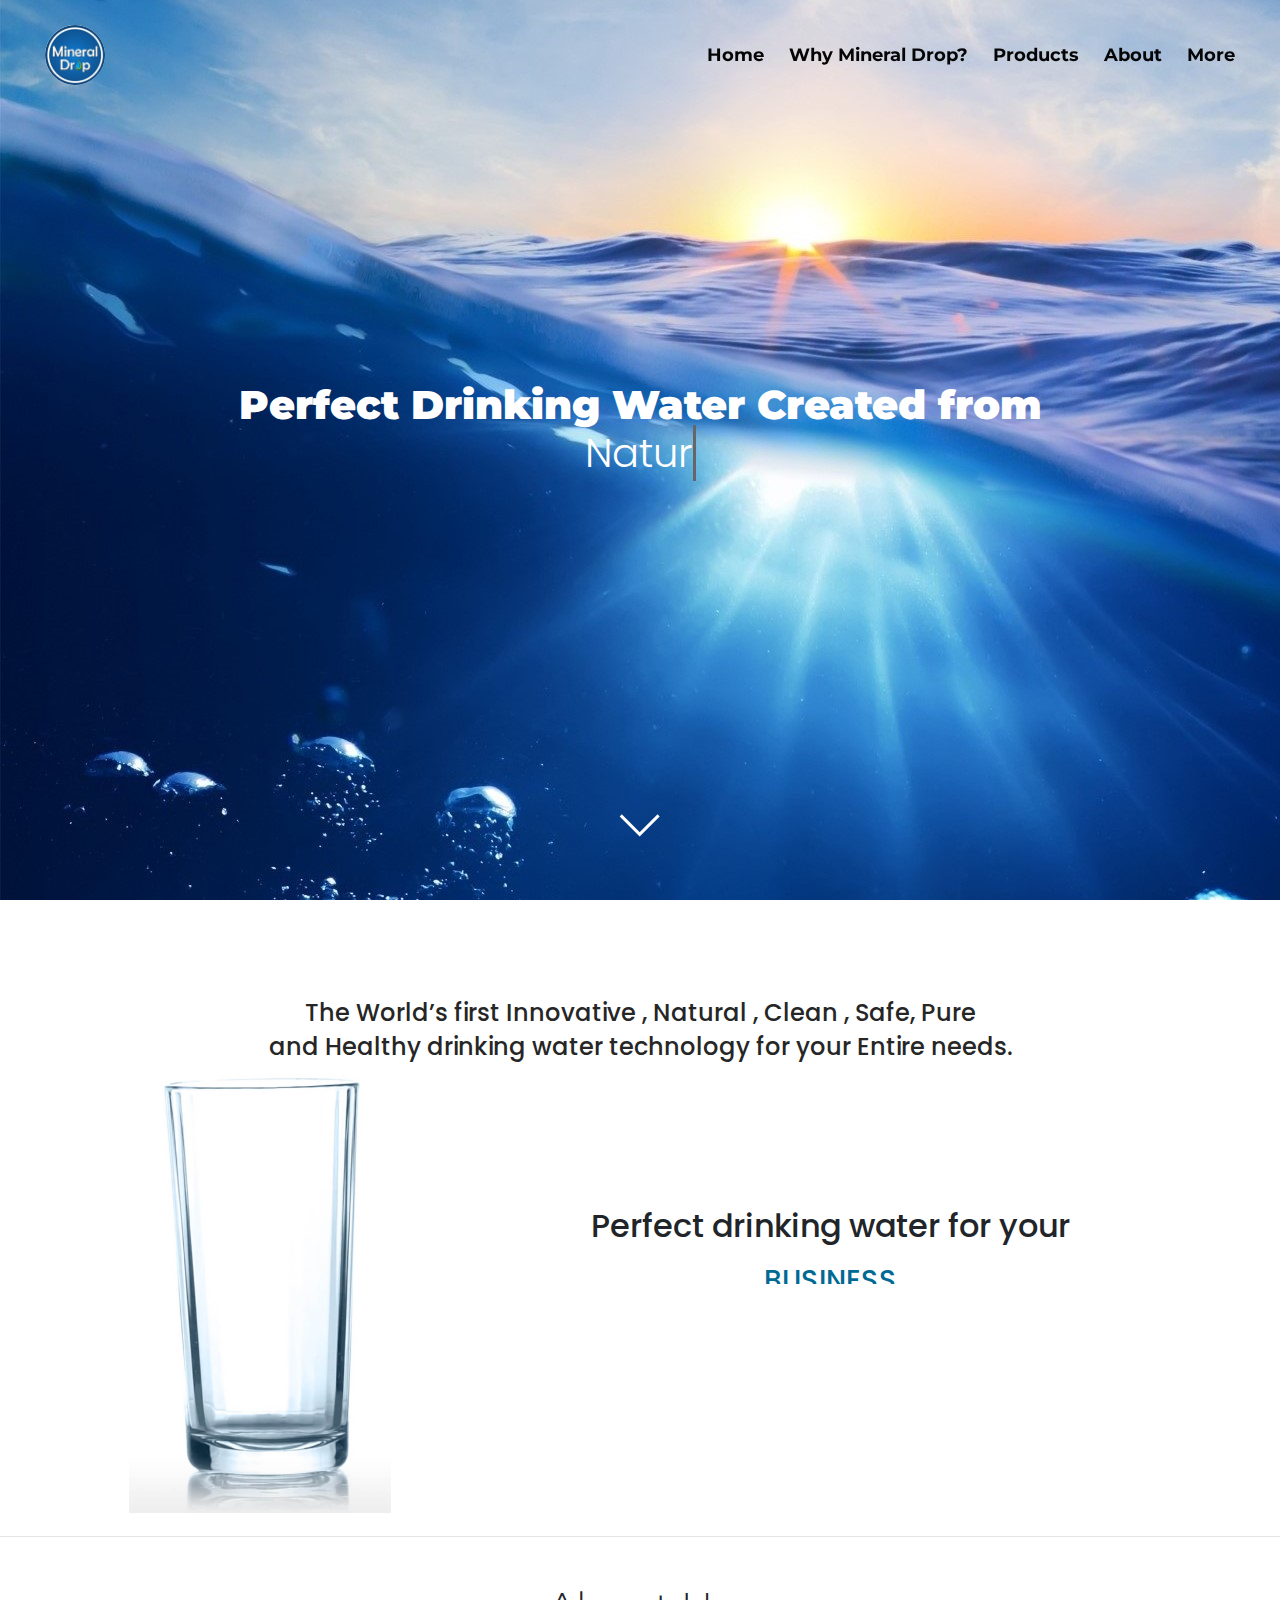
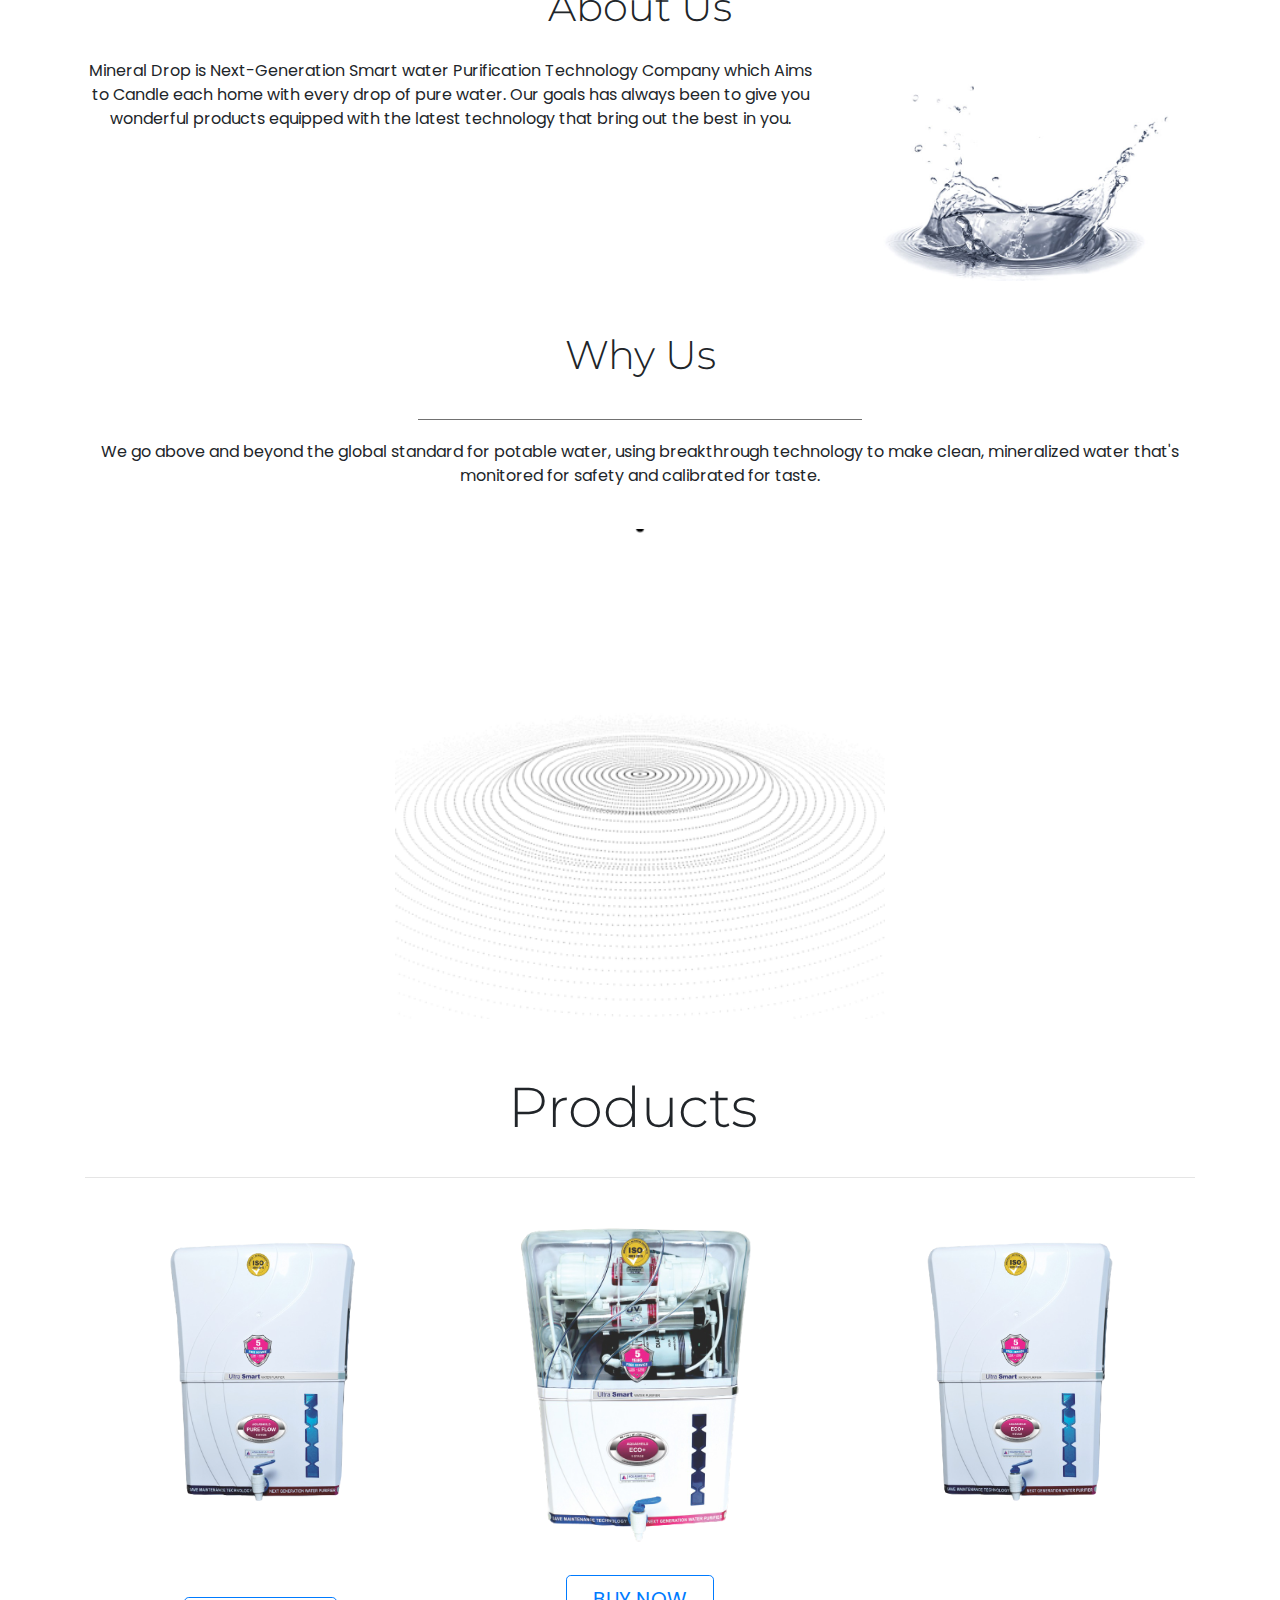
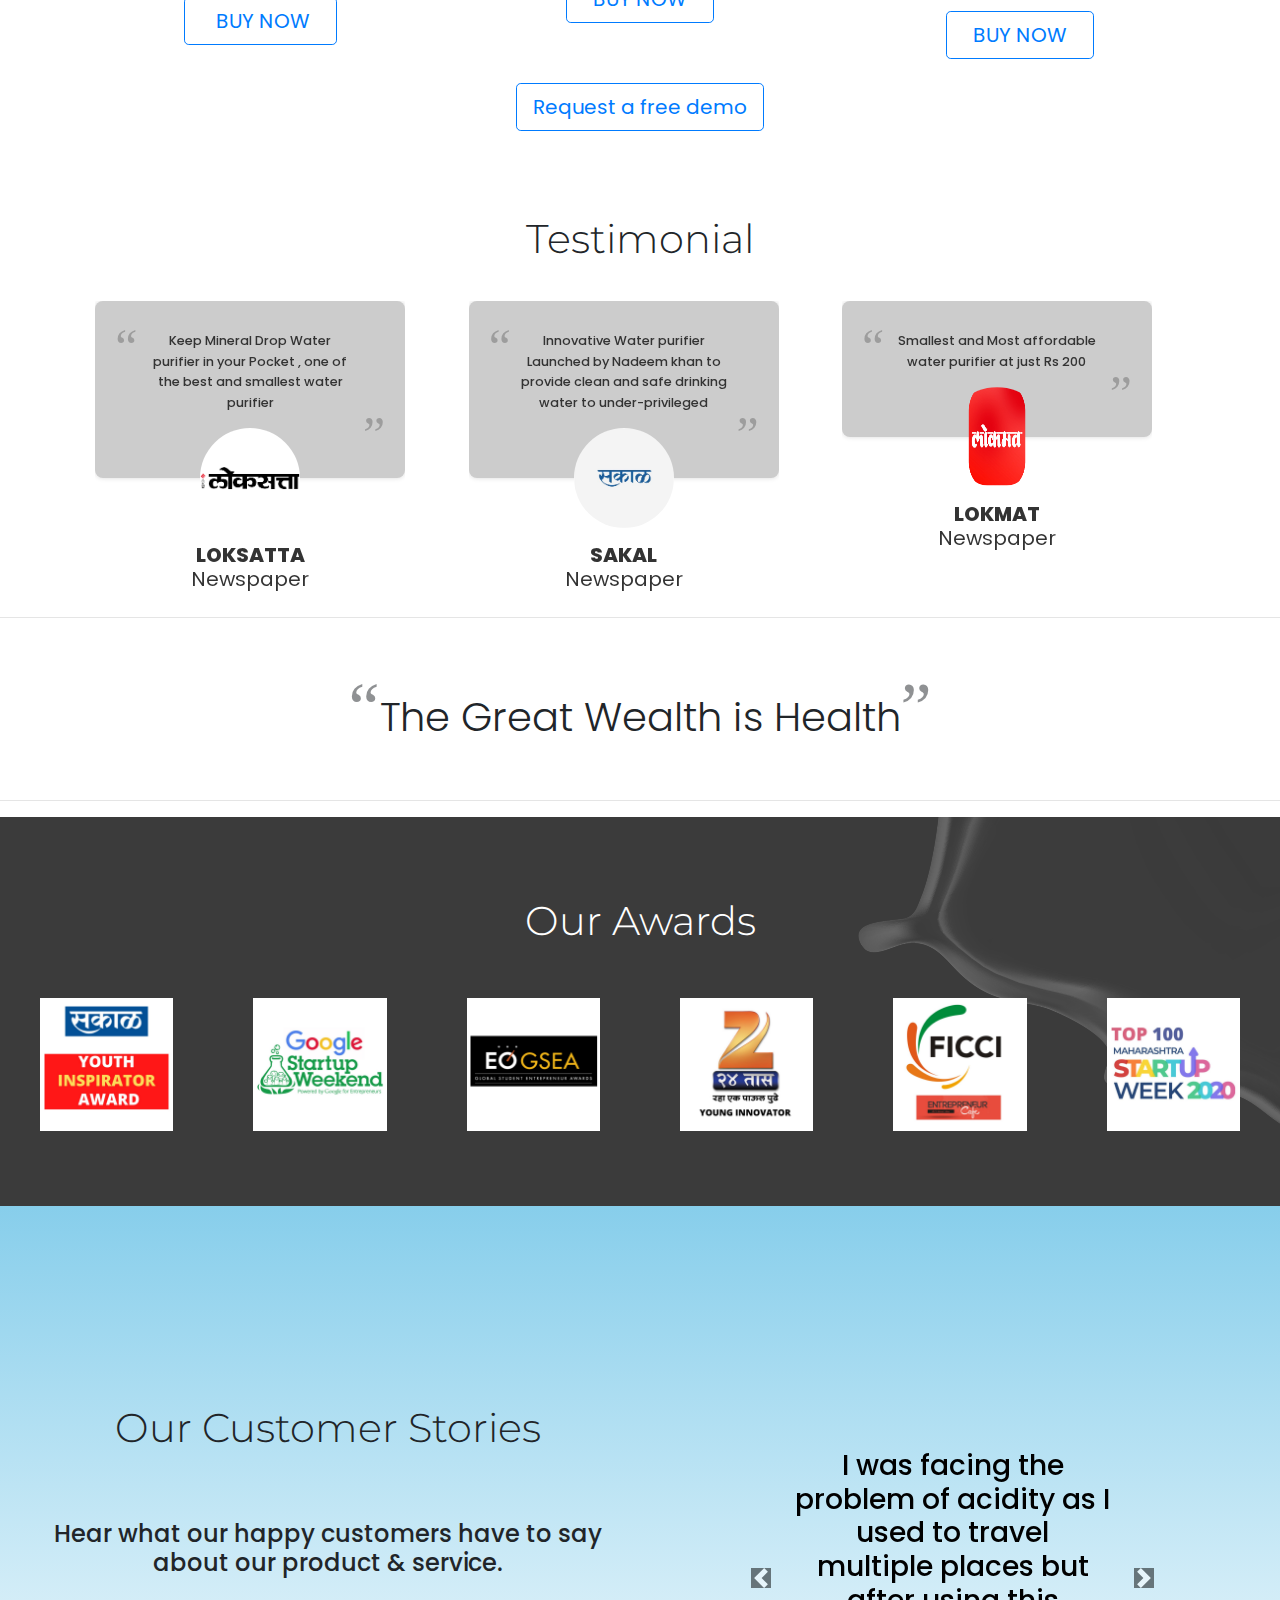
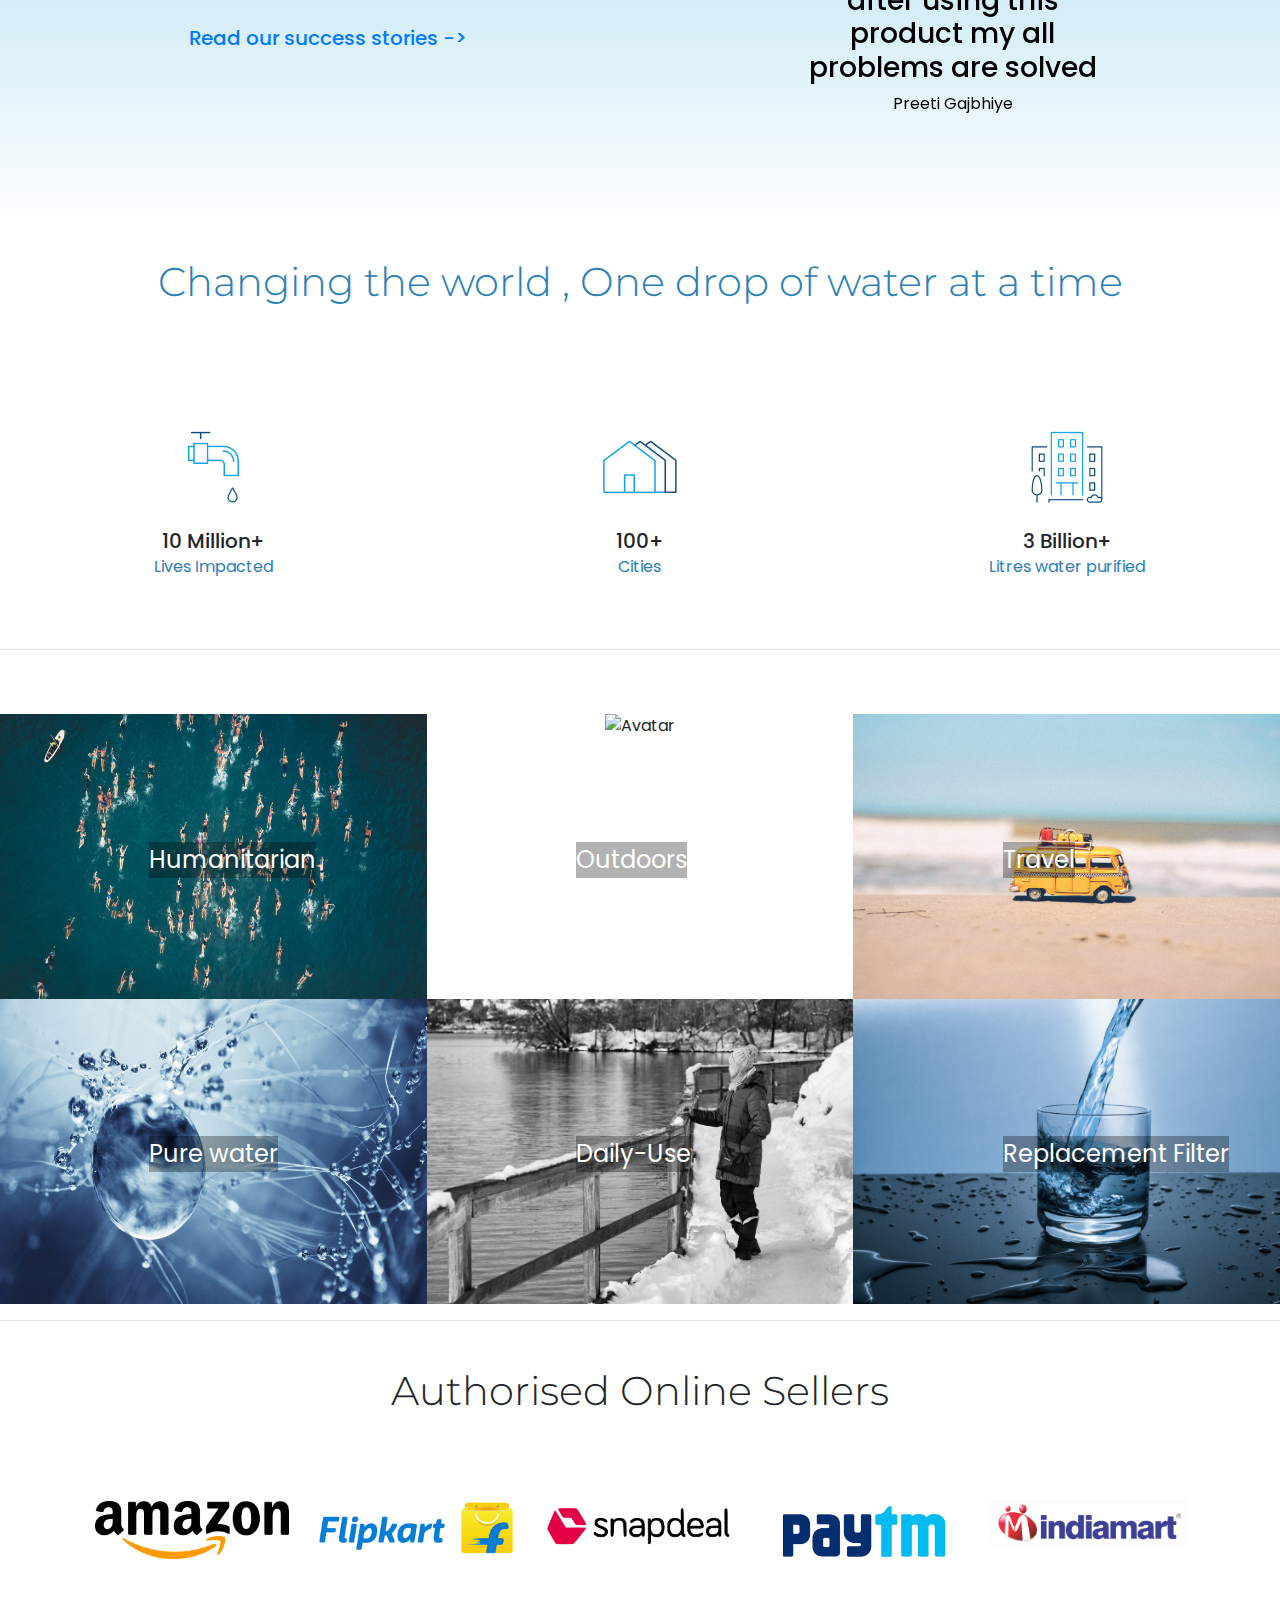
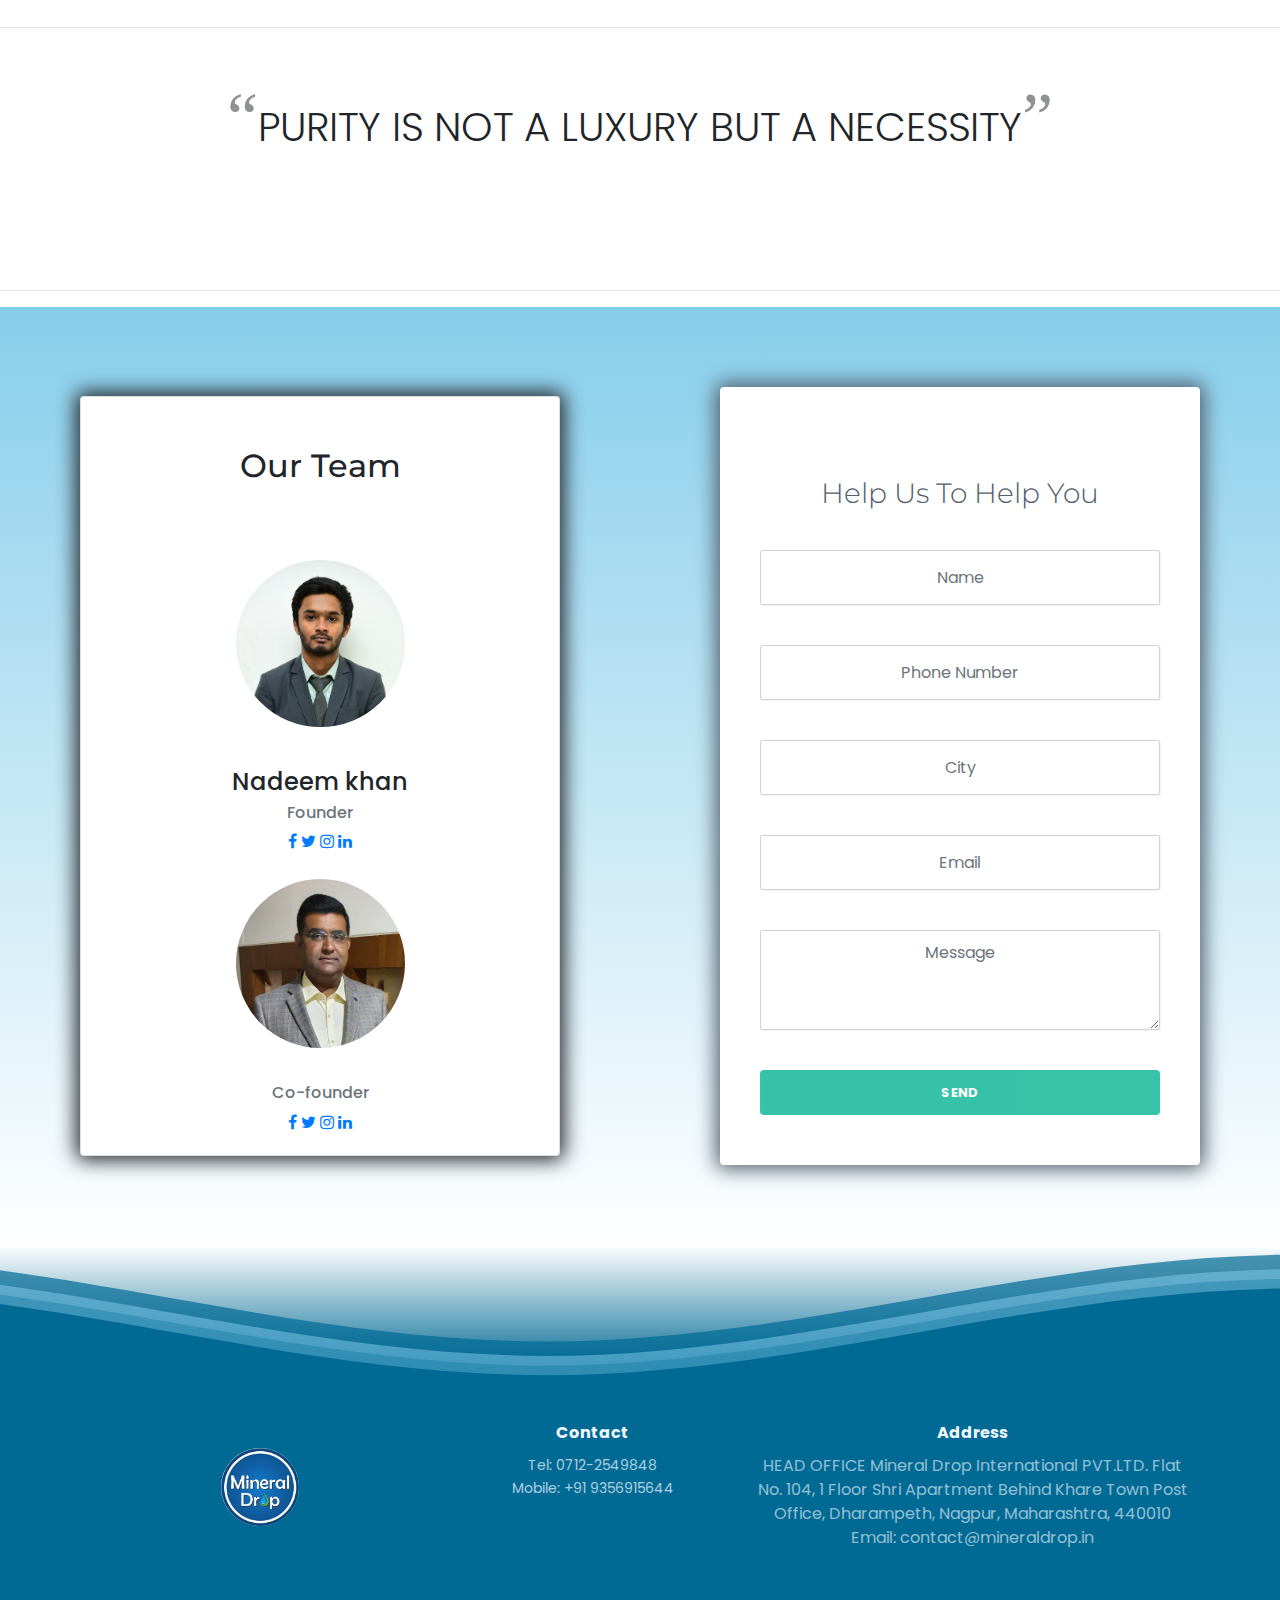
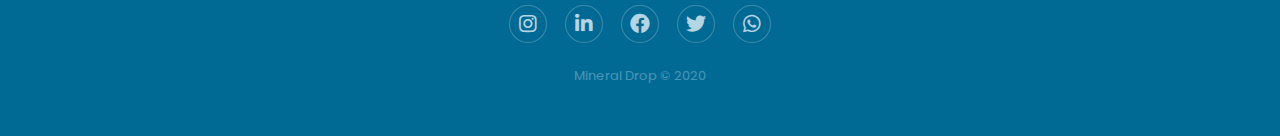
==== index.html @ 3a6d2f05 "Update index.html" ====
<!DOCTYPE html>
<html lang="en">

<head>
	<!-- Global site tag (gtag.js) - Google Analytics -->
	
	<meta charset="UTF-8" />
	<meta name="viewport" content="width=device-width, initial-scale=1.0" />

	<link rel="stylesheet" href="https://cdn.jsdelivr.net/npm/bootstrap@4.5.3/dist/css/bootstrap.min.css" />
	<link rel="stylesheet" href="https://cdnjs.cloudflare.com/ajax/libs/font-awesome/5.11.2/css/all.css" />
	<link href="https://maxcdn.bootstrapcdn.com/font-awesome/4.7.0/css/font-awesome.min.css" rel="stylesheet" />
	<link href="https://fonts.googleapis.com/css2?family=Montserrat:wght@300&display=swap" rel="stylesheet" />
	<link rel="stylesheet" href="assets/css/owl.carousel.css">
	<link rel="stylesheet" href="assets/css/owl.theme.default.css">
	<link rel="icon" href="assets/images/favicon.ico" type="image/png" />
	<link rel="stylesheet" type="text/css" href="assets/css/style.css" />
	<title>Mineral Drop | Healthy Water. Safe Life.</title>
</head>

<body>

	<div id="myNav" class="overlay">
		<a href="javascript:void(0)" class="closebtn" onclick="closeNav()">&times;</a>
		<div class="overlay-content">
			<a href="Products.html">Products</a>
			<a href="about-us.html">About Us</a>
			<a href="blog.html">Blog</a>
			<a href="faq.html">FAQs</a>
			<a href="gallery.html">Gallery</a>
		</div>
	</div>


	<nav class="navbar">
		<div class="content">
			<div class="logo">
				<a href="index.html"><img src="assets/images/logo.jfif" alt="Mineral Drop Logo" id="logo" /></a>
			</div>

			<ul class="menu-list">
				<div class="icon cancel-btn">
					<i class="fas fa-times"></i>
				</div>
				<li><a class="homeBtn" href="#home">Home</a></li>
				<li><a class="teamBtn" href="#why-us">Why Mineral Drop?</a></li>
				<li><a class="productsBtn" href="#products">Products</a></li>
				<li><a class="aboutBtn" href="#about">About</a></li>
				<li class="nav-item dropdown">
					<a class="nav-link " href="#" role="button" data-toggle="dropdown" onclick="openNav()">More
					</a>

				</li>
			</ul>

			<div class="icon menu-btn">
				<i class="fas fa-bars"></i>
			</div>
		</div>
		<script>
			function openNav() {
				document.getElementById("myNav").style.width = "100%";
			}

			function closeNav() {
				document.getElementById("myNav").style.width = "0%";
			}
		</script>
	</nav>
	<div id="home">
		<section class="home-hero-stack">
			<div class="hhs--video-wrap">
				<div class="hhs--video-cell"><video src="assets/images/poster.jpeg" video="" autoplay="" muted="" loop=""
						infinite="" playsinline="" poster="assets/images/poster.jpeg"></video></div>
			</div>
			<div class="hhs--text-wrap">
				<h1 class="dark-text intro-text-1">Perfect Drinking Water Created from
					<div class="typewriter-text">
						<h1>
							<span class="txt-rotate" data-period="1000"
								data-rotate='[ "Nature", "Innovation", "Technology", "Love", "Trust","Quality" ]'></span>
						</h1>
					</div>
					<script>
						var TxtRotate = function (el, toRotate, period) {
							this.toRotate = toRotate;
							this.el = el;
							this.loopNum = 0;
							this.period = parseInt(period, 10) || 2000;
							this.txt = '';
							this.tick();
							this.isDeleting = false;
						};

						TxtRotate.prototype.tick = function () {
							var i = this.loopNum % this.toRotate.length;
							var fullTxt = this.toRotate[i];

							if (this.isDeleting) {
								this.txt = fullTxt.substring(0, this.txt.length - 1);
							} else {
								this.txt = fullTxt.substring(0, this.txt.length + 1);
							}

							this.el.innerHTML = '<span class="wrap">' + this.txt + '</span>';

							var that = this;
							var delta = 300 - Math.random() * 100;

							if (this.isDeleting) { delta /= 2; }

							if (!this.isDeleting && this.txt === fullTxt) {
								delta = this.period;
								this.isDeleting = true;
							} else if (this.isDeleting && this.txt === '') {
								this.isDeleting = false;
								this.loopNum++;
								delta = 500;
							}

							setTimeout(function () {
								that.tick();
							}, delta);
						};

						window.onload = function () {
							var elements = document.getElementsByClassName('txt-rotate');
							for (var i = 0; i < elements.length; i++) {
								var toRotate = elements[i].getAttribute('data-rotate');
								var period = elements[i].getAttribute('data-period');
								if (toRotate) {
									new TxtRotate(elements[i], JSON.parse(toRotate), period);
								}
							}
							// INJECT CSS
							var css = document.createElement("style");
							css.type = "text/css";
							css.innerHTML = ".txt-rotate > .wrap { border-right: 0.08em solid #666 }";
							document.body.appendChild(css);
						};

					</script>
			</div>
			</h1>
	</div>
	<div class="section-down-arrow">
		<a href="#home-intro">
			<svg width="41" height="41" viewBox="0 0 41 41" fill="none" xmlns="http://www.w3.org/2000/svg">
				<path d="M39.1286 19.405L20.1797 38.3539L1.23079 19.405" stroke="white" stroke-width="3">
				</path>
			</svg>
		</a></div>
	</section>
	<section id="home-intro" class="home-intro">
		<div class="container">
			<h4>The World’s first Innovative , Natural , Clean , Safe, Pure
				<br> and Healthy drinking water technology for your Entire needs.</h4>
		</div>
	</section>
	<div class="container water-glass">
		<div class="row">
			<div class="col-lg-4 col-md-4 col-sm-4 col-xs-12">
				<div class="video-wrap home-glass--wrap">
					<video src="assets/videos/water-glass.mp4" autoplay="" poster="assets/images/water-glass-sample.jpg"
						loop="" muted=""></video>
				</div>
			</div>
			<div class="col-lg-8 col-md-8 col-sm-8 col-xs-12">
				<h5><br><br><br><br>
					<h2>Perfect drinking water for your</h2>

					<div class="our-water">
						<div class="para">
							<div class="animated-text">
								<h3>
									<div class="text">Business</div>
									<div class="text">Community</div>
									<div class="text">Hotel</div>
									<div class="text">worksite</div>
									<div class="text">school</div>
									<div class="text">house</div>
									<div class="text">office</div>
									<div class="text">Innovation</div>
									<div class="text">Personal Use</div>
									</h4>
							</div>
						</div>
					</div>
				</h5>
			</div>
		</div>
	</div>
	<section id="about">
		<hr>
		<div class="container">
			<h1>About Us</h1>
			<div class="row">
				<div class="col-lg-8 col-sm-8 col-xs-12 col-md-8">
					<p>Mineral Drop is Next-Generation Smart water Purification Technology Company which Aims to
						Candle each home with every drop of pure water. Our goals has always been to give you
						wonderful products equipped with the latest technology that bring out the best in you.</p>

				</div>
				<div class="col-lg-4 col-sm-4 col-xs-12 col-md-4">
					<img class="img-fluid" src="assets/images/img4.jpg" alt="water splash">
				</div>
			</div>
	</section>
	<section id="why-us">
		<div class="container">
			<h1>Why Us</h1>
			<hr />
			<p>
				We go above and beyond the global standard for potable water, using breakthrough technology to make
				clean, mineralized water that's monitored for safety and calibrated for taste.
			</p>
			<div class="row">
				<!--<div class="col-sm-12 col-md-6 d-flex flex-column justify-content-center why-us-text">
					<p>
						The World’s first Innovative, Natural, Clean, Safe,
						pure and healthy drinking water technology for your
						Entire needs Clean, Safe, and pure water made entirely
						off grid anywhere in the world ..<br />
					</p>
				</div>
				<div class="col-sm-12 col-md-6 d-flex flex-column justify-content-center why-us-image">
					<img class="img-fluid" src="assets/images/water3.gif" width="100%" />
				</div>
			</div>
			<div class="row">
				<div class="col-sm-12 col-md-6 d-flex flex-column justify-content-center order-md-2 why-us-text">
					<p>
						Perfect Drinking water Created from Nature,
						Innovation, technology, Love, Trust, Quality.Perfect
						drinking water for your personal use, Business,
						Community, Hotel, worksite, school, house, office..<br /><br />
					</p>
				</div>
				<div class="col-sm-12 col-md-6 d-flex flex-column justify-content-center why-us-image">
					<img class="img-fluid" src="assets/images/water2.gif" width="100%" />
				</div>
			</div>
			<div class="row">
				<div class="col-sm-12 col-md-6 d-flex flex-column justify-content-center why-us-text">
					<p>
						Innovation : <br>
						Unmatched Quality,
						Purity,<br>
						Adaptation with Latest Technology,<br>
						Research and Development,
						Ecosystem Growth, <br />
					</p>
				</div>-->
				<div class="col-lg-3 col-md-2 col-sm-12"></div>
				<div class="col-lg-6 col-md-8 col-sm-12 d-flex flex-column justify-content-center">
					<img class="img-fluid" src="assets/images/water1.gif" width="100%" />
				</div>
				<div class="col-lg-3 col-md-2 col-sm-12"></div>
			</div>
		</div>
	</section>
	<section id="products">
		<div class="container">
			<h1 class="display-4">Products&nbsp;</h1>
			<hr />
			<div class="row">
				<div class="col-sm-12 col-md-4  col-lg-4 features">
					<img width="100%" src="assets/images/water-purifier3.png" alt="water-purifier" />
					<br />
					<a href="Products.html"><button class="btn btn-outline-primary btn-lg">&nbsp;&nbsp; BUY
							NOW&nbsp;&nbsp;</button></a><br /><br />
				</div>
				<div class="col-sm-12 col-md-4 col-lg-4 features">
					<img width="100%" src="assets/images/water-purifier2.png" alt="water-purifier" />
					<br />
					<a href="#"><button class="btn btn-outline-primary btn-lg">&nbsp;&nbsp;BUY
							NOW&nbsp;&nbsp;</button></a><br /><br />
				</div>
				<div class="col-sm-12 col-md-4 col-lg-4 features">
					<img width="100%" src="assets/images/water-purifier1.png" alt="water-purifier" />
					<br />
					<a href="#"><button class="btn btn-outline-primary btn-lg">&nbsp;&nbsp;BUY
							NOW&nbsp;&nbsp;</button></a><br /><br />
				</div>
			</div>
		</div>
		<a href="https://wa.me/+919356915644?text=Hi%20Mineral-Drop%20this%20message%20is%20from%20your%20website" target="_blank"><button class="btn btn-outline-primary btn-lg">Request a free
				demo</button></a><br /><br />
	</section>
	<section class="container testimonial">
		<h1>Testimonial</h1>
		<div class="brand-carousel section-padding owl-carousel">
			<div class="single-logo">
				<figure class="snip1192">
					<blockquote>Keep Mineral Drop Water purifier in your Pocket , one of the best and smallest
						water
						purifier </blockquote>
					<div class="author">
						<img src="assets/images/loksatta.png" alt="Loksatta" />
						<h5>Loksatta<span> Newspaper</span></h5>
					</div>
				</figure>
			</div>
			<div class="single-logo">
				<figure class="snip1192">
					<blockquote>Innovative Water purifier Launched by Nadeem khan to provide clean and safe
						drinking
						water to under-privileged</blockquote>
					<div class="author">
						<img src="assets/images/sakal.jpeg" alt="Sakal" />
						<h5>Sakal <span> Newspaper</span></h5>
					</div>
				</figure>
			</div>
			<div class="single-logo">
				<figure class="snip1192">
					<blockquote>Smallest and Most affordable water purifier at just Rs 200</blockquote>
					<div class="author">
						<img src="assets/images/lokmat.png" alt="lokmat.png" />
						<h5>Lokmat<span> Newspaper</span></h5>
					</div>
				</figure>
			</div>
			<div class="single-logo">
				<figure class="snip1192">
					<blockquote>Mineral Drop launches Water purifier with purity in your pocket</blockquote>
					<div class="author">
						<img src="assets/images/tv9.png" alt="tv9.png" />
						<h5>TV9<span>Television network</span></h5>
					</div>
				</figure>
			</div>
			<div class="single-logo">
				<figure class="snip1192">
					<blockquote>Youth launches Disruptive water purifier for below poverty lines</blockquote>
					<div class="author">
						<img src="assets/images/logo-3.jpeg" alt="Loksatta" />
						<h5>Zee News<span>Television network</span></h5>
					</div>
				</figure>
			</div>
			<div class="single-logo">
				<figure class="snip1192">
					<blockquote>Dr.Alkaline bottle is innovative alkaline water bottle for health consciousness
						people
					</blockquote>
					<div class="author">
						<img src="assets/images/hitvad.png" alt="sq-sample1" />
						<h5>Hitvad<span> Newspaper</span></h5>
					</div>
				</figure>
			</div>
			<div class="single-logo">
				<figure class="snip1192">
					<blockquote>Desi Jugad by Indian Mineral Drop providing Healthy and Safe water </blockquote>
					<div class="author">
						<img src="assets/images/toi.png" alt="sq-sample1" />
						<h5>Times Of India<span> Newspaper</span></h5>
					</div>
				</figure>
			</div>
		</div>


		<script src="assets/js/jquery-3.2.1.min.js"></script>
		<script src="assets/js/owl.carousel.js"></script>
		<script>
			$('.brand-carousel').owlCarousel({
				loop: true,
				margin: 10,
				autoplay: true,
				slideSpeed: 10,
				paginationSpeed: 10,
				rewindSpeed: 10,
				responsive: {
					0: {
						items: 1
					},
					600: {
						items: 2
					},
					1000: {
						items: 3
					}
				}
			})
		</script>
	</section>
	<hr><h1><blockquote>The Great Wealth is Health</blockquote></h1><hr>
	<div class="our-awards">
		<div class="container-fluid">
			<h1>Our Awards</h1>
			<div class="row">
				<div class="col-xs-6 col-sm-6 col-md-4 col-lg-2"><img src="assets/images/logo-1.png"
						alt="brand logo here" class="img-fluid"></div>
				<div class="col-xs-6 col-sm-6 col-md-4 col-lg-2"><img src="assets/images/logo-2.png"
						alt="brand logo here" class="img-fluid"></div>
				<div class="col-xs-6 col-sm-6 col-md-4 col-lg-2"><img src="assets/images/logo-4.jpeg"
						alt="brand logo here" class="img-fluid"></div>
				<div class="col-xs-6 col-sm-6 col-md-4 col-lg-2"><img src="assets/images/logo-33.jpeg"
						alt="brand logo here" class="img-fluid"></div>
				<div class="col-xs-6 col-sm-6 col-md-4 col-lg-2"><img src="assets/images/logo-5.jpeg"
						alt="brand logo here" class="img-fluid"></div>
				<div class="col-xs-6 col-sm-6 col-md-4 col-lg-2"><img src="assets/images/logo-6.jpeg"
						alt="brand logo here" class="img-fluid"></div>
			</div>
		</div>
	</div>
	<section id="team">
		<div class="container-fluid">
			<br><br><br>
	<section class="reviews">
		<div class="container-fluid">
			<div class="row">
				<div class="col-lg-6 col-md-6 col-sm-12 col-sm-12">
					<br><br><br><br>
					<h1>Our Customer Stories</h1>
					<h4 class="my-5">Hear what our happy customers have to say about our product & service.</h4>
					<h5><a href="#">Read our success stories -></a></h5>
				</div>
				<div class="col-lg-6 col-md-6 col-sm-12 col-sm-12">
					<div id="carouselExampleControls" class="carousel slide " data-ride="carousel">
						<div class="carousel-inner">
							<div class="carousel-item active">
								<div class="carousel-caption">
									<h3><br><br><br>I was facing the problem of acidity as I used to travel multiple places but after using this product my all problems are solved</h3>
									<p> Preeti Gajbhiye</p>
								</div>
							</div>
							<div class="carousel-item">
								<div class="carousel-caption">
									<h3> <br><br><br><br> Very loving product and affordable ,I have donated it to my orphanage</h3>
									<p>Suraj agroya</p>
								</div>
							</div>
							<div class="carousel-item">
								<div class="carousel-caption">
									<h3> <br><br><br><br> It is really a Good product and portable can be used anywhere, It really works great</h3>
									<p>Shazia Khan</p>
								</div>
							</div>
						</div>
						<a class="carousel-control-prev" href="#carouselExampleControls" role="button"
							data-slide="prev">
							<span class="carousel-control-prev-icon" aria-hidden="true"></span>
						</a>
						<a class="carousel-control-next" href="#carouselExampleControls" role="button"
							data-slide="next">
							<span class="carousel-control-next-icon" aria-hidden="true"></span>
						</a>
					</div>
				</div>
			</div>
		</div>
	</section></div></section>
	<div class="container-fluid changing-world">
		<h1>Changing the world , One drop of water at a time</h1>
		<br><br><br>
		<div class="row">
			<div class="col-4">
				<img src="assets/images/tap.png" alt="tap.png">
				<h5>10 Million+ <br><small>Lives Impacted</small></h5>
			</div>
			<div class="col-4">
				<img src="assets/images/home.png" alt="home.png">
				<h5>100+<br><small>Cities</small></h5>
			</div>
			<div class="col-4">
				<img src="assets/images/building.png" alt="building.png">
				<h5>3 Billion+<br><small>Litres water purified</small></h5>
			</div>
		</div>
	</div>
	<br><br>
	<hr><br><br>
	<section class="image-grid">
		<div class="row">
			<div class="col-sm-4 col-md-4 col-lg-4">
				<img src="assets/images/humanitarian.jpg" alt="Avatar" class="img-fluid image">
				<p>Humanitarian</p>
			</div>
			<div class="col-sm-4 col-md-4 col-lg-4">
				<img src="assets/images/outdoors.jpg" alt="Avatar" class=" img-fluid image">
				<p>Outdoors</p>
			</div>
			<div class="col-sm-4 col-md-4 col-lg-4">
				<img src="assets/images/travel.jpg" alt="Avatar" class="img-fluid image">
				<p>Travel</p>
			</div>
			<div class="col-sm-4 col-md-4 col-lg-4">
				<img src="assets/images/img1.jpg" alt="Avatar" class="img-fluid image">
				<p>Pure water</p>
			</div>
			<div class="col-sm-4 col-md-4 col-lg-4">
				<img src="assets/images/daily-use.jpg" alt="Avatar" class="img-fluid image">
				<p>Daily-Use</p>
			</div>
			<div class="col-sm-4 col-md-4 col-lg-4">
				<img src="assets/images/filter.jpg" alt="Avatar" class="img-fluid image">
				<p>Replacement Filter</p>
			</div>
		</div>
	</section>
	<hr>
	<section class="container">
		<h1>Authorised Online Sellers</h1>
		<br><br>
		<div class="brand-carousel1 section-padding owl-carousel">
			<div class="single-logo">
				<div class="card">
					<img class="card-img-top" src="assets/images/amazon.png" alt="amazon">
				</div>
			</div>
			<div class="single-logo">
				<div class="card">
					<img src="assets/images/flipkart.png" alt="flipkart"></div>
			</div>
			<div class="single-logo">
				<div class="card">
					<img src="assets/images/snapdeal.png" alt="snapdeal"></div>
			</div>
			<div class="single-logo">
				<div class="card">
					<img src="assets/images/paytm.png" alt="paytm"></div>
			</div>
			<div class="single-logo">
				<div class="card">
					<img src="assets/images/indiamart.png" alt="indiamart"></div>
			</div>
			<div class="single-logo">
				<div class="card">
					<img src="assets/images/amazon.png" alt="amazon"></div>
			</div>
			<div class="single-logo">
				<div class="card">
					<img src="assets/images/flipkart.png" alt="flipkart"></div>
			</div>
			<div class="single-logo">
				<div class="card">
					<img src="assets/images/snapdeal.png" alt="snapdeal"></div>
			</div>
			<div class="single-logo">
				<div class="card">
					<img src="assets/images/paytm.png" alt="paytm"></div>
			</div>
			<div class="single-logo">
				<div class="card">
					<img src="assets/images/indiamart.png" alt="indiamart"></div>
			</div>
		</div>
		<script src="assets/js/jquery-3.2.1.min.js"></script>
		<script src="assets/js/owl.carousel.js"></script>

		<script>
			$('.brand-carousel1').owlCarousel({
				loop: true,
				margin: 10,
				autoplay: true,
				responsive: {
					0: {
						items: 2
					},
					600: {
						items: 3
					},
					1000: {
						items: 5
					}
				}
			})
		</script>
	</section>
	<hr>
	<h1><blockquote>PURITY IS NOT A LUXURY BUT A NECESSITY</blockquote></h1>
	<br><br><br>
	<hr>
	<section id="team">
			<div class="container-fluid">
				<div class="row">
					<div class="col-md-6 col-lg-6 col-sm-12 d-flex align-items-center justify-content-center my-5">
						<div class="card">
							<div class="card-body">
								<h2 class="text-center">Our Team</h2>
								<div class="carousel slide" data-ride="carousel" id="team-carousel">
									<!--<div class="carousel-inner" data-interval="1000">
										<div class="carousel-item active" data-interval="2000">-->
									<img class="rounded-circle img-fluid team-mem" src="assets/images/nadeem.jpeg"
										alt="founder img" style="width: 50%;" />
									<h4 class="card-title mt-3">Nadeem khan</h4>
									<h6 class="text-muted card-subtitle mb-2">
										Founder
									</h6>
									<a class="social-link" href="https://www.facebook.com/Nadeemkhannagpur"
										target="_blank"><i class="fa fa-facebook"></i></a>
									<a class="social-link" href="http://www.twitter.com/mr_Nadeemkhan"
										target="_blank"><i class="fa fa-twitter"></i></a>
									<a class="social-link" href="http://www.instagram.com/Mr.nadeemkhan"
										target="_blank"><i class="fa fa-instagram"></i></a>
									<a class="social-link" href="https://www.linkedin.com/in/nadeemkhannagpur"
										target="_blank"><i class="fa fa-linkedin"></i></a>
								</div>
								<!--<div class="carousel-item" data-interval="2000">-->
								<img class="rounded-circle img-fluid team-mem" src="assets/images/rai.jpg"
									alt="co-founder img" style="width: 50%;" />
								<h4 class="card-title mt-3"></h4>
								<h6 class="text-muted card-subtitle mb-2">
									Co-founder
								</h6>
								<a class="social-link" href="#" target="_blank"><i class="fa fa-facebook"></i></a>
								<a class="social-link" href="#" target="_blank"><i class="fa fa-twitter"></i></a>
								<a class="social-link" href="#" target="_blank"><i class="fa fa-instagram"></i></a>
								<a class="social-link" href="#" target="_blank"><i class="fa fa-linkedin"></i></a>
							</div>
						</div>
					</div>
					<!--<div>
						<a class="carousel-control-prev" href="#team-carousel" role="button" data-slide="prev"><span
								class="carousel-control-prev-icon"></span><span class="sr-only">Previous</span></a><a
							class="carousel-control-next" href="#team-carousel" role="button" data-slide="next"><span
								class="carousel-control-next-icon"></span><span class="sr-only">Next</span></a>
					</div>-->
					<div class="col-md-6 col-lg-6 col-sm-12">
						<div class="contact-clean">
							<form action="post" name="contact-form" id="contact-us-form" class="pageclip-form" method="POST" netlify>
								<h2 class="text-center">Help Us To Help You</h2>
								<div class="form-group">
									<input class="form-control" type="text" name="name" placeholder="Name" required />
								</div>
								<div class="form-group">
									<input class="form-control" type="tel" name="Ph-no" placeholder="Phone Number"
										required />
								</div>
								<div class="form-group">
									<input class="form-control" type="text" name="city" placeholder="City" required />
								</div>
								<div class="form-group">
									<input class="form-control" type="email" name="email" placeholder="Email"
										required />
								</div>
								<div class="form-group">
									<textarea class="form-control" name="message" placeholder="Message" rows="14"
										required></textarea>
								</div>
								<div class="form-group">
									<button class="btn btn-block btn-primary pageclip-form__submit" type="submit">
										<span>Send</span>
									</button>
								</div>
							</form>
						</div>
					</div>
				</div>
			</div>

	</section>

	<footer id="footer">
		<div class="header">
			<svg class="waves" xmlns="http://www.w3.org/2000/svg" xmlns:xlink="http://www.w3.org/1999/xlink"
				viewBox="0 24 150 28" preserveAspectRatio="none" shape-rendering="auto">
				<defs>
					<path id="gentle-wave"
						d="M-160 44c30 0 58-18 88-18s 58 18 88 18 58-18 88-18 58 18 88 18 v44h-352z" />
				</defs>
				<g class="parallax">
					<use xlink:href="#gentle-wave" x="48" y="0" fill="rgba(0,105,148,0.7" />
					<use xlink:href="#gentle-wave" x="48" y="3" fill="rgba(135,206,235,0.5)" />
					<use xlink:href="#gentle-wave" x="48" y="5" fill="rgba(0,105,148,0.3)" />
					<use xlink:href="#gentle-wave" x="48" y="7" fill="#006994" />
				</g>
			</svg>
		</div>
		<div class="footer-dark">
			<div class="container">
				<div class="row">
					<div
						class="col-sm-6 col-md-3 col-lg-4 d-flex flex-row justify-content-center align-items-start item">
						<img class="img-fluid" id="footer-logo" src="assets/images/logo.jfif" />
					</div>
					<div class="col-sm-6 col-md-3 col-lg-3 item">
						<h3>Contact</h3>
						<ul>
							<li class="contact-us-item">
								Tel: 0712-2549848
							</li>
							<li class="contact-us-item">
								Mobile: +91 9356915644
							</li>

						</ul>
					</div>
					<div class="col-md-6 col-lg-5 item text">
						<h3>Address</h3>
						<p>
							HEAD OFFICE
							Mineral Drop International PVT.LTD.
							Flat No. 104, 1 Floor Shri Apartment Behind Khare Town Post Office, Dharampeth,
							Nagpur, Maharashtra, 440010
						</p>
						<p>
							Email: contact@mineraldrop.in
						</p>
					</div>
					<div class="col offset-md-0 item social">
						<a href="https://www.instagram.com/mineraldroppurifier/" target="_blank"><i
								class="fab fa-instagram"></i></a>
						<a href="https://www.linkedin.com/in/mineral-drop-4222971b9/" target="_blank"><i
								class="fab fa-linkedin-in"></i></a>
						<a href="https://www.facebook.com/MineralDropPurifier" target="_blank"><i
								class="fab fa-facebook-f"></i></a>
						<a href="https://twitter.com/Mineral_drop" target="_blank"><i class="fab fa-twitter"></i></a>
						<a href="https://wa.me/+919356915644?text=Hi%20Mineral-Drop%20this%20message%20is%20from%20your%20website" target="_blank"><i
							class="fab fa-whatsapp"></i></a>
					</div>
				</div>
				<p class="copyright">Mineral Drop © 2020</p>
			</div>
		</div>
	</footer>
	<script src="assets/js/smooth-scroll.js" type="text/javascript"></script>
	<script src="https://code.jquery.com/jquery-3.5.1.slim.min.js"></script>
	<script src="https://cdn.jsdelivr.net/npm/bootstrap@4.5.3/dist/js/bootstrap.bundle.min.js"></script>
	<script>
		var scroll = new SmoothScroll('a[href*="#"]');
	</script>
	</div>
	</div>
</body>

</html>
---- assets/css/style.css ----
@import url('https://fonts.googleapis.com/css2?family=Poppins:wght@200;300;400;500;600;700&display=swap');

* {
	margin: 0;
	padding: 0;
	box-sizing: border-box;
	font-family: 'Poppins', sans-serif;
	text-align: center;
}

strong {
	color: #2980b9;
}

/* custom scroll bar */
::-webkit-scrollbar {
	width: 6px;
}

::-webkit-scrollbar-track {
	background: #f1f1f1;
}

::-webkit-scrollbar-thumb {
	background: #2980b9;
}

::selection {
	color: #2980b9;
	background: #1b1b1b;
}

.content {
	max-width: 1250px;
	margin: auto;
	padding: 0 30px;
}

.carousel-indicators {
	z-index: 1 !important;
}

#headerSlider .carousel-item {
	filter: brightness(0.38);
}

.navbar {
	position: fixed;
	width: 100%;
	z-index: 2;
	padding: 25px 0;
	transition: all 0.3s ease-in-out;
	display: block;
}

.navbar.sticky {
	background: #fff;
	padding: 10px 0;
	box-shadow: 0px 3px 5px 0px rgba(255, 255, 255, 0.1);
}

.navbar .content {
	display: flex;
	align-items: center;
	justify-content: space-between;
}

.navbar .logo img {
	height: 60px;
	border-radius: 30px;
}

.navbar .menu-list {
	display: inline-flex;
	margin: auto 0;
}

.menu-list li {
	list-style: none;
}

.menu-list li a {
	color: rgb(5, 5, 5);
	font-family: 'Montserrat', sans-serif;
	font-size: 18px;
	font-weight: 700;
	margin-left: 25px;
	text-decoration: none;
	padding: 0px;
	transition: 0.1s;
}

.menu-list li a:hover {
	color: #2980b9;
}

@media (max-width: 880px) {
	.dropdown-menu.show {
		text-align: center;
		margin-left: 50px;
	}
}

/*slider*/
#slider {
	width: 100%;
}

#ourname {
	position: absolute;
	color: rgb(22, 78, 182);
	top: 50%;
	left: 31%;
	padding: 0 7px;
	font-size: 8vw;
	background-color: #ebf4fa;
	border-radius: 20px;
}

.row img {
	padding: 25px;
}

@media (max-width: 450px) {
	#why-us .row img {
		display: none;
	}
}

@media (max-width: 576px) {
	.cert-logo img {
		display: none;
	}
}

#ourtagline {
	position: absolute;
	font-size: 4vw;
	top: 70%;
	left: 34%;
	color: rgb(255, 255, 255);
}

@media (min-width: 800px) {
	#ourname {
		position: absolute;
		color: #87ceeb;
		top: 30%;
		left: 32%;
		padding: 0 7px;
		font-size: 8vw;
		background-color: #ebf4fa;
	}

	#ourtagline {
		position: absolute;
		font-size: 4vw;
		top: 50%;
		left: 34%;
		color: white;
	}
}


.icon {
	color: #87ceeb;
	font-size: 20px;
	cursor: pointer;
	display: none;
}

.icon:hover {
	color: #000;
}

.menu-list .cancel-btn {
	position: absolute;
	right: 30px;
	top: 20px;
}

.menu-list .cancel-btn:hover {
	color: #000;
	transition: 0.1s;
}

@media (max-width: 1230px) {
	.content {
		padding: 0 60px;
	}
}

@media (max-width: 1100px) {
	.content {
		padding: 0 40px;
	}
}

@media (max-width: 900px) {
	.content {
		padding: 0 30px;
	}
}

@media (max-width: 868px) {
	body.disabled {
		overflow: hidden;
	}

	.icon {
		display: block;
	}

	.icon.hide {
		display: none;
	}

	.navbar .menu-list {
		position: fixed;
		height: 100vh;
		width: 60%;
		max-width: 400px;
		left: -100%;
		top: 0px;
		display: block;
		padding: 40px 0;
		text-align: center;
		background: #fff;
		transition: all 0.3s ease-in-out;
	}

	.navbar.show .menu-list {
		left: 0%;
	}

	.navbar .menu-list li {
		margin-top: 45px;
	}

	.navbar .menu-list li a {
		font-size: 23px;
		margin-left: -100%;
		transition: 0.6s cubic-bezier(0.68, -0.55, 0.265, 1.55);
	}

	.navbar.show .menu-list li a {
		margin-left: 0px;
	}
}

.dropdown-item {
	left: -100px;
}

@media (max-width: 380px) {
	.navbar .logo a {
		font-size: 27px;
	}
}

/*video*/
section.home-hero-stack {
	position: relative;
	min-height: 100vh;
	height: 100vh;
	width: 100%;
	overflow: hidden;
}

.hhs--video-wrap {
	position: absolute;
	left: 0;
	top: 0;
	width: 100%;
	height: 100%;
	z-index: 0;
}

.dark-text {
	font-weight: 1000;
	font-size: 500;
}

.hhs--video-cell {
	position: absolute;
	left: 0;
	top: 0;
	width: 100%;
	height: 100%;
}

.hhs--text-wrap {
	position: absolute;
	top: 48vh;
	left: 0;
	color: #fff;
	width: 100%;
	transform: translateY(-50%);
	z-index: 1;
}

.section-down-arrow {
	position: absolute;
	bottom: 7%;
	left: 50%;
	width: 100%;
	max-width: 4rem;
	margin: 0 auto;
	transform: translateX(-50%);
	cursor: pointer;
	animation: bounce 1.5s infinite alternate;
}

.section-down-arrow svg {
	width: 100%;
	display: block;
	transition: all .25s ease;
}

svg:not(:root) {
	overflow: hidden;
}

/*below video*/
.typewriter-text h1 {
	padding: 0px;
}

section.home-intro {
	padding: 6rem 0 0;
	text-align: center;
}

section.home-intro h4 {
	max-width: 60rem;
	margin: 0 auto;
	color: #262626;
	line-height: 1.4em;
}

.home-intro .container:after {
	clear: both;
	content: '';
	display: table;
}

.water-glass video {
	max-height: 50vh;
	text-align: center !important;
}

.water-glass h5 {
	padding: 20px;
}

/* why us */

#why-us {
	width: 100%;
	height: 100%;
	background: #fff;
}

#why-us .container {
	margin: 0 auto;
}

#why-us h1 {
	text-align: center;
	padding-top: 25px;
	padding-bottom: 20px;
}

#why-us hr {
	width: 50%;
	margin: 0 auto;
	background: rgba(0, 0, 0, 0.507);
	margin-bottom: 40px;
}

.why-us-text {
	padding: 0 50px;
}


.odd-img img {
	width: 100%;
	max-height: 500px;
}

@media (min-width: 768px) {
	.why-us-text {
		padding: 0 30px;
	}

	#why-us hr {
		width: 40%;
		margin: 20px auto;
		background: rgba(0, 0, 0, 0.507);
	}
}

/* about us */


/*1st sec an*/

.our-water .animated-text {
	text-align: center;
	width: 100%;
	padding: 0px;
	color: #006994;
	height: 20px;
	overflow: hidden;
	margin: auto;
	border-radius: 5px;

}

.our-water .para {
	padding: 10px;
}

.our-water .text {
	text-transform: uppercase;
	text-align: center;
}

.our-water .text:first-child {
	animation: anim 20s infinite;
}

@keyframes anim {
	0% {
		margin-top: 0;
	}

	16% {
		margin-top: -60px;
	}

	33% {
		margin-top: -120px;
	}

	50% {
		margin-top: -180px;
	}

	66% {
		margin-top: -120px;
	}

	82% {
		margin-top: -60px;
	}

	100% {
		margin-top: 0;
	}
}

*/
/* our water */

.our-water h1 {
	padding: 0px;
	margin: 0%;
}

/* Why choose mineral drop styles */
#products {
	background: #fff;
	padding-bottom: 30px;
}

#services {
	background: linear-gradient(360deg, #87ceeb, #006994 100%);
	padding-bottom: 30px;
}

#services .container {
	margin: 0 auto;
}

#services hr {
	width: 50%;
	margin: 0 auto;
	background: rgba(0, 0, 0, 0.507);
	margin-bottom: 20px;
}

.h1,
h1 {
	font-family: 'Montserrat', sans-serif;
	font-weight: 300;
	text-align: center;
	padding-top: 30px;
	padding-bottom: 20px;
}

.fas.fa-tshirt {
	font-size: 60px;
	line-height: 111px;
}

.features {
	text-align: center;
}

.features p {
	margin: 0 auto;
	width: 60%;
}

.home img {
	z-index: 999;
	margin: 0%;
}

.carousel-inner img {
	width: 100%;
}


/* Team slides */

#team {
	background: linear-gradient(180deg, #87ceeb, #fff 100%);
}

#team .container img {
	width: 100%;
}

.contact-clean {
	background: none !important;
}

.card-body h2 {
	font-family: 'Montserrat', sans-serif;
	margin: 30px 0;
}

#team .card {
	background: #fff;
	width: 480px;
	box-shadow: 0px 0px 20px 4px;
}

@media (max-width: 762px) {
	#team .card {
		background: #fff;
		width: 460px;
		box-shadow: 0px 0px 20px 4px;
		margin-top: 50px;
	}
}

@media (max-width: 530px) {
	#team .card {
		background: #fff;
		width: 420px;
		box-shadow: 0px 0px 20px 4px;
		margin-top: 50px;
	}
}

@media (max-width: 480px) {
	#team .card {
		background: #fff;
		width: 340px;
		box-shadow: 0px 0px 20px 4px;
		margin-top: 50px;
	}
}

#team .card-body {
	text-align: center;
}

.carousel-inner img {
	width: 100%;
}

#team .carousel {
	max-width: 450px;
	margin: 0 auto;
}

#team .carousel-inner {
	padding-bottom: 40px;
}

#team .carousel-control-prev-icon,
#team .carousel-control-next-icon {
	background-color: black;
}

/* contact-us form */

.contact-clean {
	background: #f5fffe;
	padding: 80px 0;
}

@media (max-width: 767px) {
	.contact-clean {
		padding: 20px 0;
	}
}


.contact-clean form {
	max-width: 480px;
	width: 90%;
	margin: 0 auto;
	background-color: #ffffff;
	padding: 40px;
	border-radius: 4px;
	color: #505e6c;
	box-shadow: 1px 1px 5px rgba(0, 0, 0, 0.1);
}

@media (max-width: 767px) {
	.contact-clean form {
		padding: 30px;
	}
}

.card h4 {
	padding: 25px;
}

.card a {
	text-decoration: none;
}


.contact-clean h2 {
	margin-top: 5px;
	font-family: 'Montserrat', sans-serif;
	font-weight: 300;
	font-size: 28px;
	margin-bottom: 40px;
	margin-top: 50px;
	color: inherit;
}

.form-group {
	margin-bottom: 40px;
}

.contact-clean .form-group:last-child {
	margin-bottom: 10px;
}

.contact-clean form .form-control {
	background: #fff;
	border-radius: 2px;
	box-shadow: 1px 1px 1px rgba(0, 0, 0, 0.05);
	outline: none;
	color: inherit;
	padding-left: 12px;
	height: 55px;
}

@media (max-width: 1024px) {
	.contact-clean h2 {
		margin-top: 5px;
		font-family: 'Montserrat', sans-serif;
		font-weight: 300;
		font-size: 28px;
		margin-bottom: 0px;
		margin-top: 0px;
		color: inherit;
	}

	.contact-clean form .form-control {
		background: #fff;
		border-radius: 2px;
		box-shadow: 1px 1px 1px rgba(0, 0, 0, 0.05);
		outline: none;
		color: inherit;
		padding-left: 12px;
		height: 40px;
	}
}

.contact-clean form .form-control:focus {
	border: 2px solid #b2b2b2;
}

.contact-clean form textarea.form-control {
	min-height: 100px;
	max-height: 260px;
	padding-top: 10px;
	resize: vertical;
}

.contact-clean form .btn {
	padding: 16px 32px;
	border: none;
	background: none;
	box-shadow: none;
	text-shadow: none;
	opacity: 0.9;
	text-transform: uppercase;
	font-weight: bold;
	font-size: 13px;
	letter-spacing: 0.4px;
	line-height: 1;
	outline: none !important;
}

.contact-clean form .btn:hover {
	opacity: 1;
}

.contact-clean form .btn:active {
	transform: translateY(1px);
}

.contact-clean form .btn-primary {
	background-color: #20bc9f !important;
	margin-top: 15px;
	color: #fff;
}

#contact-us-form {
	box-shadow: 0px 0px 20px 4px;
}

#team {
	width: 100%;
	height: 100%;
}

/* footer */

/*experimental*/
.header {
	position: relative;
	text-align: center;
	background: linear-gradient(180deg, #fff 0%, #006994 100%);
	color: white;
}

.flex {
	/*Flexbox for containers*/
	display: flex;
	justify-content: center;
	align-items: center;
	text-align: center;
}

.waves {
	position: relative;
	width: 100%;
	height: 15vh;
	margin-bottom: -7px;
	/*Fix for safari gap*/
	min-height: 100px;
	max-height: 150px;
}

/* Animation */

.parallax>use {
	animation: move-forever 25s cubic-bezier(.55, .5, .45, .5) infinite;
}

.parallax>use:nth-child(1) {
	animation-delay: -2s;
	animation-duration: 7s;
}

.parallax>use:nth-child(2) {
	animation-delay: -3s;
	animation-duration: 10s;
}

.parallax>use:nth-child(3) {
	animation-delay: -4s;
	animation-duration: 13s;
}

.parallax>use:nth-child(4) {
	animation-delay: -5s;
	animation-duration: 20s;
}

@keyframes move-forever {
	0% {
		transform: translate3d(-90px, 0, 0);
	}

	100% {
		transform: translate3d(85px, 0, 0);
	}
}

/*Shrinking for mobile*/
@media (max-width: 768px) {
	.waves {
		height: 40px;
		min-height: 40px;
	}
}

/*experimental end*/
.footer-dark {
	padding: 50px 0;
	color: #f0f9ff;
	background-color: #006994;
}

.footer-dark h3 {
	margin-top: 0;
	margin-bottom: 12px;
	font-weight: bold;
	font-size: 16px;
}

.footer-dark ul {
	padding: 0;
	list-style: none;
	line-height: 1.6;
	font-size: 14px;
	margin-bottom: 0;
}

.footer-dark ul a {
	color: inherit;
	text-decoration: none;
	opacity: 0.6;
}

.footer-dark ul a:hover {
	opacity: 0.8;
}

@media (max-width: 767px) {
	.footer-dark .item:not(.social) {
		text-align: center;
		padding-bottom: 20px;
	}
}

.footer-dark .item.text {
	margin-bottom: 36px;
}

@media (max-width: 767px) {
	.footer-dark .item.text {
		margin-bottom: 0;
	}
}

.footer-dark .item.text p {
	opacity: 0.6;
	margin-bottom: 0;
}

.footer-dark .item.social {
	text-align: center;
}

@media (max-width: 991px) {
	.footer-dark .item.social {
		text-align: center;
		margin-top: 20px;
	}
}

.footer-dark .item.social>a {
	font-size: 20px;
	width: 36px;
	height: 36px;
	line-height: 36px;
	display: inline-block;
	text-align: center;
	border-radius: 50%;
	box-shadow: 0 0 0 1px rgba(225, 225, 225, 0.4);
	margin: 0 8px;
	color: #f0f9ff;
	opacity: 0.75;
}

.footer-dark .item.social>a:hover {
	opacity: 0.9;
}

.footer-dark .copyright {
	text-align: center;
	padding-top: 24px;
	opacity: 0.3;
	font-size: 13px;
	margin-bottom: 0;
}

#footer-logo {
	width: 8rem;
	border-radius: 100px;
}

.col.item.social {
	margin-top: 20px;
}

.contact-us-item {
	opacity: 0.71;
}

#team p,
#team h5 {
	padding-left: 25px;
	padding-right: 25px;
}

#team h4 {
	padding: 0px;
}

.story-box {
	background: #fff;
	border-radius: 10px;
}

.our-awards {
	background: url(../images/sec-2.png) #3b3b3b no-repeat right top;
	padding: 50px 0;
	color: #fff
}

/*testimonial card*/
figure.snip1192 {
	font-family: 'Raleway', Arial, sans-serif;
	position: relative;
	overflow: hidden;
	margin: 10px;
	min-width: 220px;
	max-width: 310px;
	width: 100%;
	color: #333;
	text-align: center;
	box-shadow: none !important;
}

figure.snip1192 * {
	-webkit-box-sizing: border-box;
	box-sizing: border-box;
}

figure.snip1192 img {
	max-width: 100%;
	height: 100px;
	width: 100px !important;
	border-radius: 50%;
	margin-bottom: 15px;
	display: inline-block !important;
	z-index: 1;
	position: relative;
}

figure.snip1192 blockquote {
	margin: 0;
	display: block;
	border-radius: 8px;
	position: relative;
	background-color: #ccc;
	padding: 30px 50px 65px 50px;
	font-size: 0.8em;
	font-weight: 500;
	margin: 0 0 -50px;
	line-height: 1.6em;
	box-shadow: 0 0 5px rgba(0, 0, 0, 0.15);
}

figure.snip1192 blockquote:before,
figure.snip1192 blockquote:after {
	font-family: 'FontAwesome';
	content: "\201C";
	position: absolute;
	font-size: 50px;
	opacity: 0.3;
	font-style: normal;
}

figure.snip1192 blockquote:before {
	top: 35px;
	left: 20px;
}

figure.snip1192 blockquote:after {
	content: "\201D";
	right: 20px;
	bottom: 35px;
}

figure.snip1192 .author {
	margin: 0;
	text-transform: uppercase;
	text-align: center;
	color: #000;
}

figure.snip1192 .author h5 {
	opacity: 0.8;
	margin: 0;
	font-weight: 800;
}

figure.snip1192 .author h5 span {
	font-weight: 400;
	text-transform: none;
	display: block;
}

.single-logo {
	align-items: center;
	align-content: center;
}


.overlay {
	height: 100%;
	width: 0;
	position: fixed;
	z-index: 4;
	top: 0;
	left: 0;
	background-color: rgb(0, 0, 0);
	background-color: rgba(51,161,222, 0.9);
	overflow-x: hidden;
	transition: 0.5s;
}

.overlay-content {
	position: relative;
	top: 25%;
	width: 100%;
	text-align: center;
	margin-top: 30px;
}

.overlay a {
	padding: 8px;
	text-decoration: none;
	font-size: 36px;
	color: #000;
	display: block;
	transition: 0.3s;
}

.overlay a:hover,
.overlay a:focus {
	color: #fff;
}

.overlay .closebtn {
	position: absolute;
	top: 20px;
	right: 45px;
	font-size: 60px;
}

@media screen and (max-height: 450px) {
	.overlay a {
		font-size: 20px
	}

	.overlay .closebtn {
		font-size: 40px;
		top: 15px;
		right: 35px;
	}
}

.changing-world h1,
small {
	color: #2980b9;
}

.changing-world p {
	color: #000155;
}


.brand-carousel1 .card {
	height: 100px;
	margin: 10px;
	border: 0px;
}

.image-grid .image {
	width: 100%;
	min-height: 100%;
}


.image-grid p {
	position: absolute;
	font-size: 150%;
	top: 45%;
	left: 35%;
	text-align: center;
	color: #fff;
	background-color: rgb(0, 0, 0, 0.3);

}

.image-grid .col-sm-4,
.image-grid .col-md-4,
.image-grid .col-lg-4 {
	padding-right: 0px !important;
	padding-left: 0px !important;
}

.image-grid .row {
	padding: 0px !important;
	margin: 0px !important;
}

.image-grid .row img {
	padding: 0px !important;
}

#team .carousel {
	margin-top: 50px;
}

#team .carousel-inner {
	height: 500px;
}

#team .carousel-caption {
	color: #000;
	top: 0%;
	z-index: inherit;
}
blockquote:before{
    font-family: 'FontAwesome';
    content: "\201C";
    font-size: 70px;
    opacity: 0.5;
    font-style: normal;
}
blockquote:after {
    font-family: 'FontAwesome';
    content: "\201D";
    font-size: 70px;
    opacity: 0.5;
}
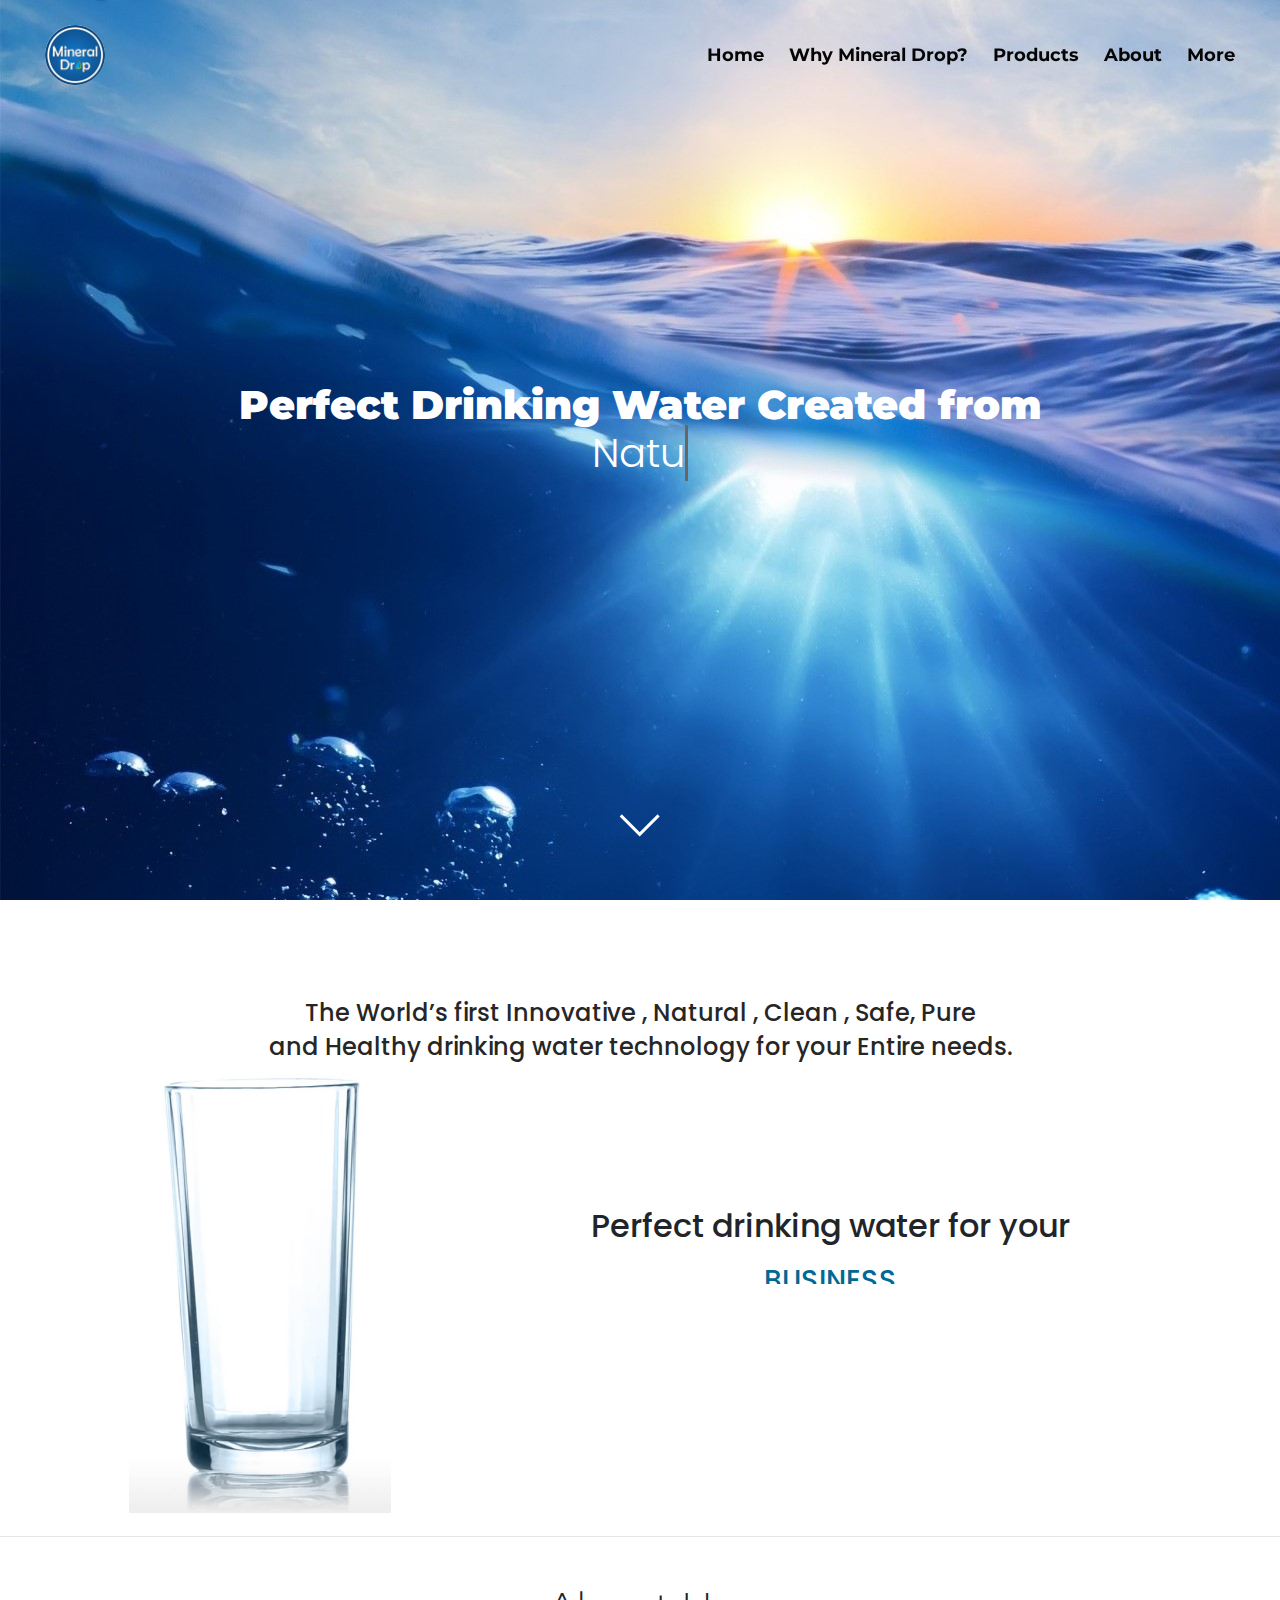
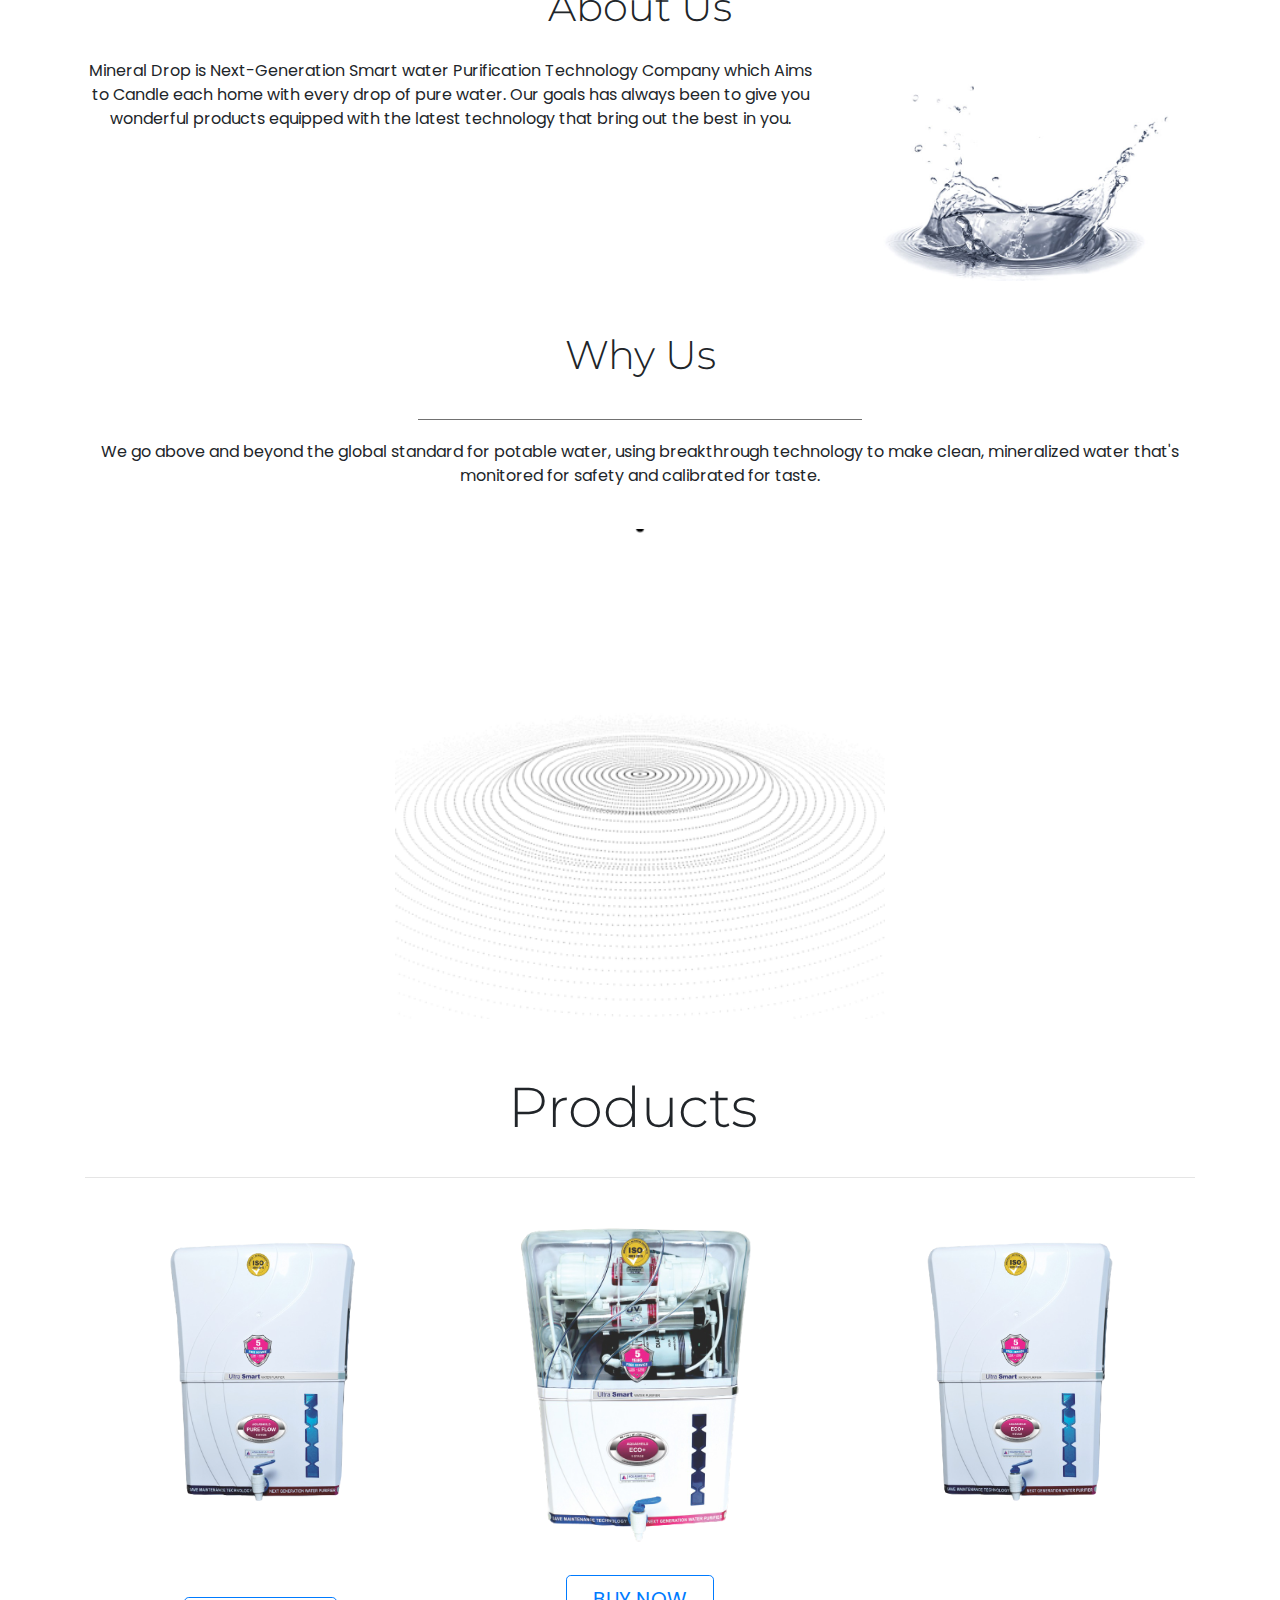
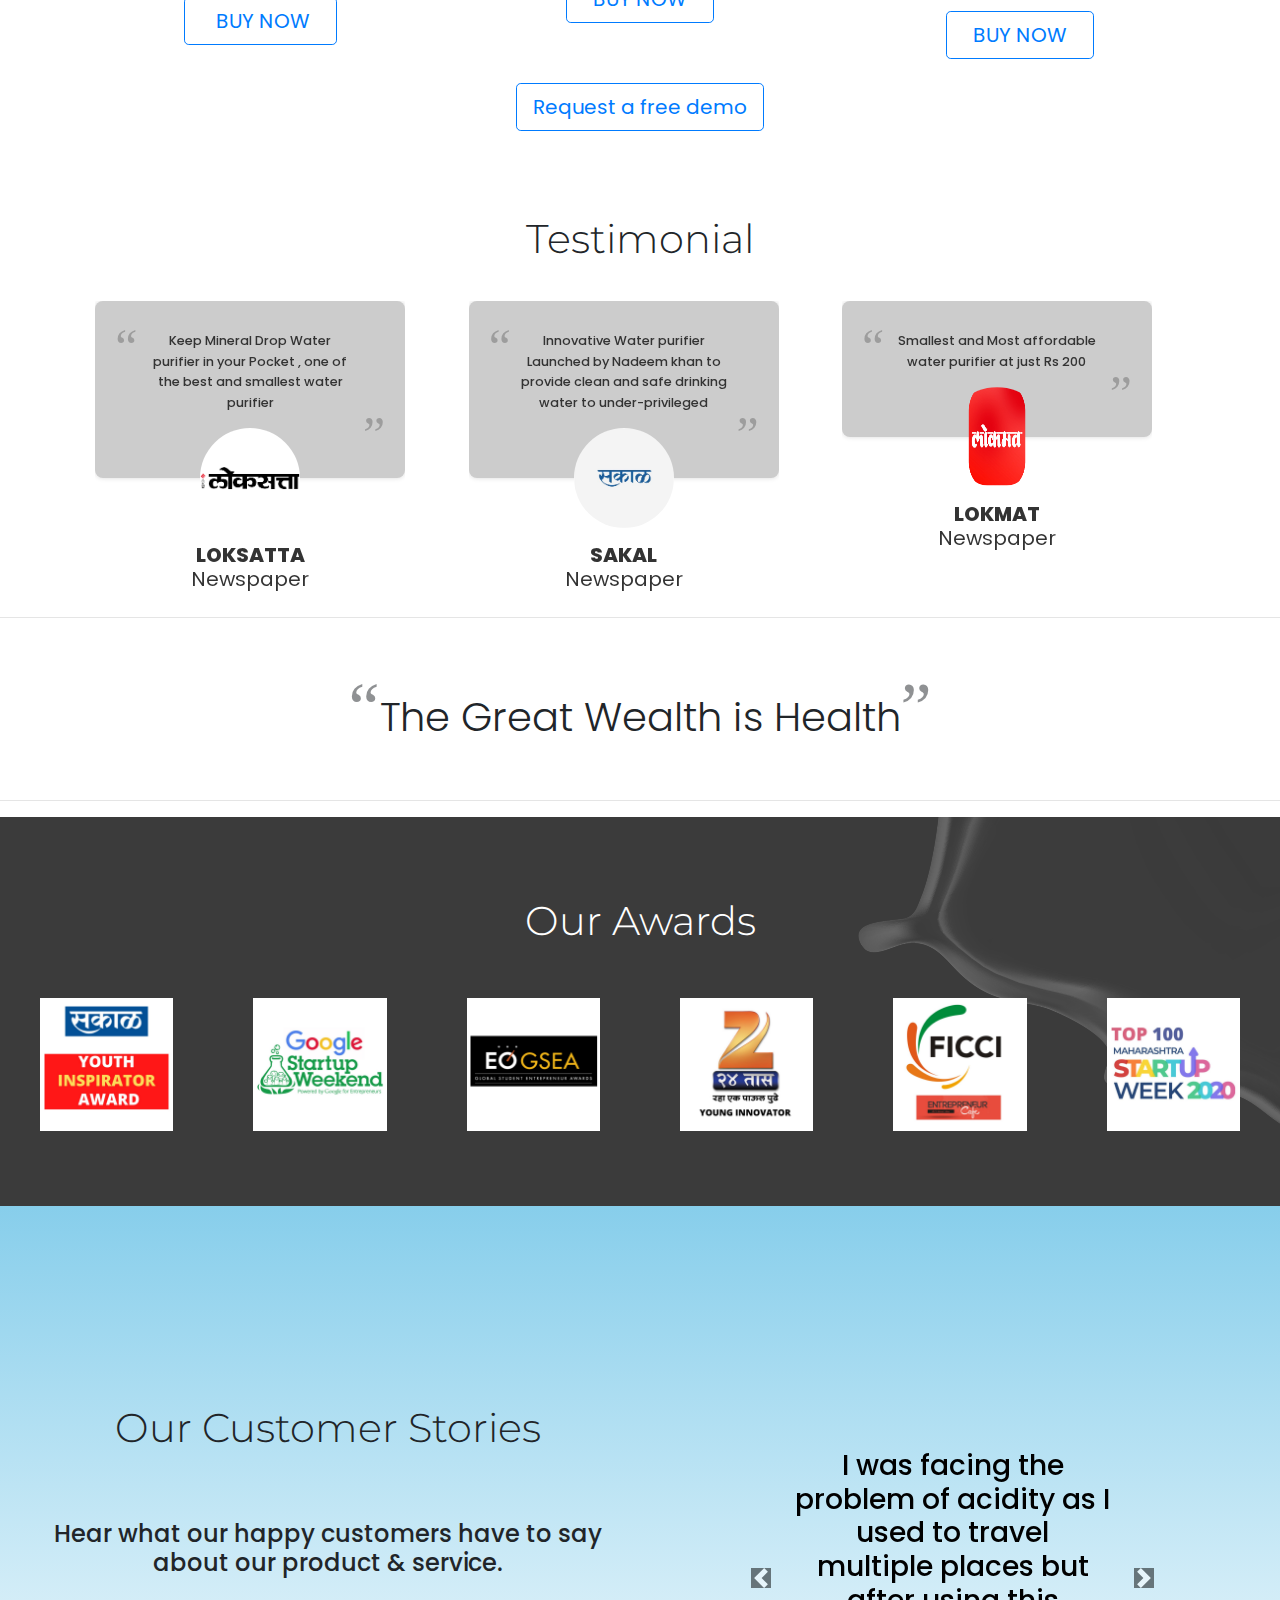
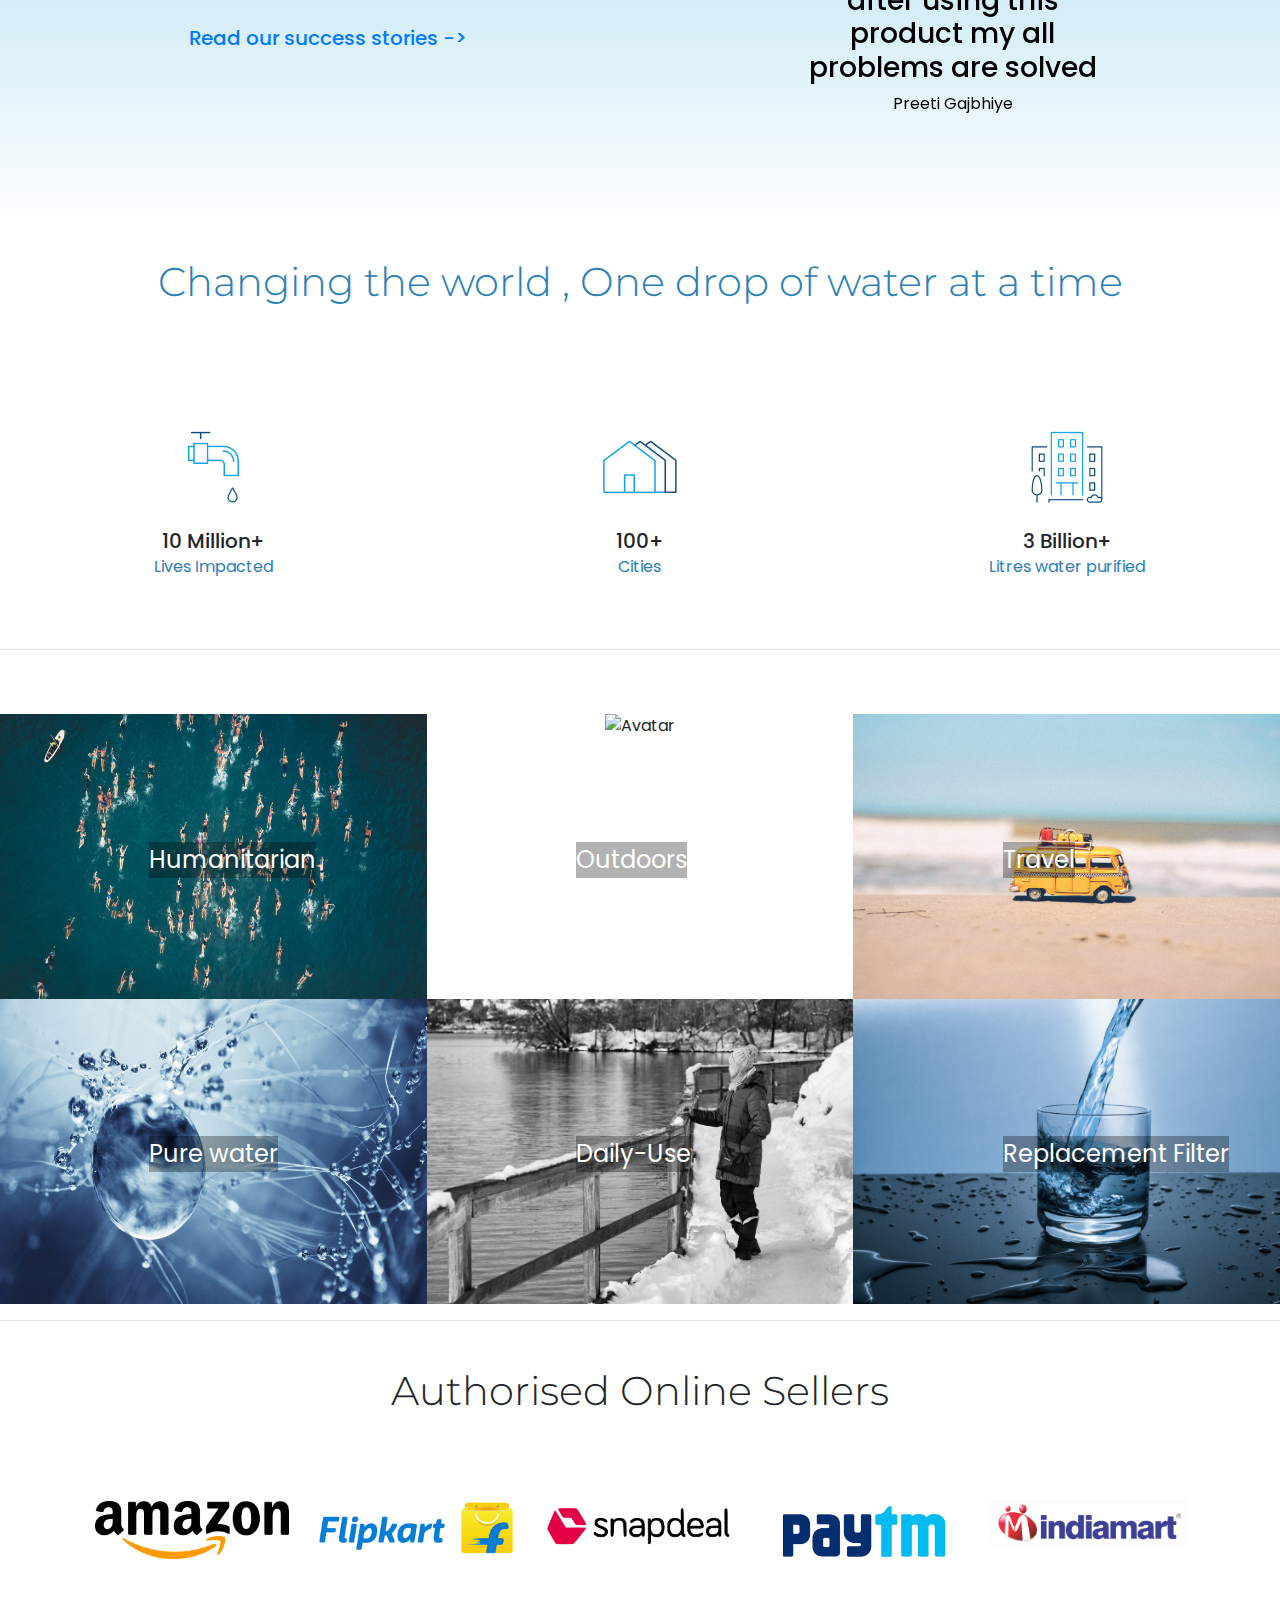
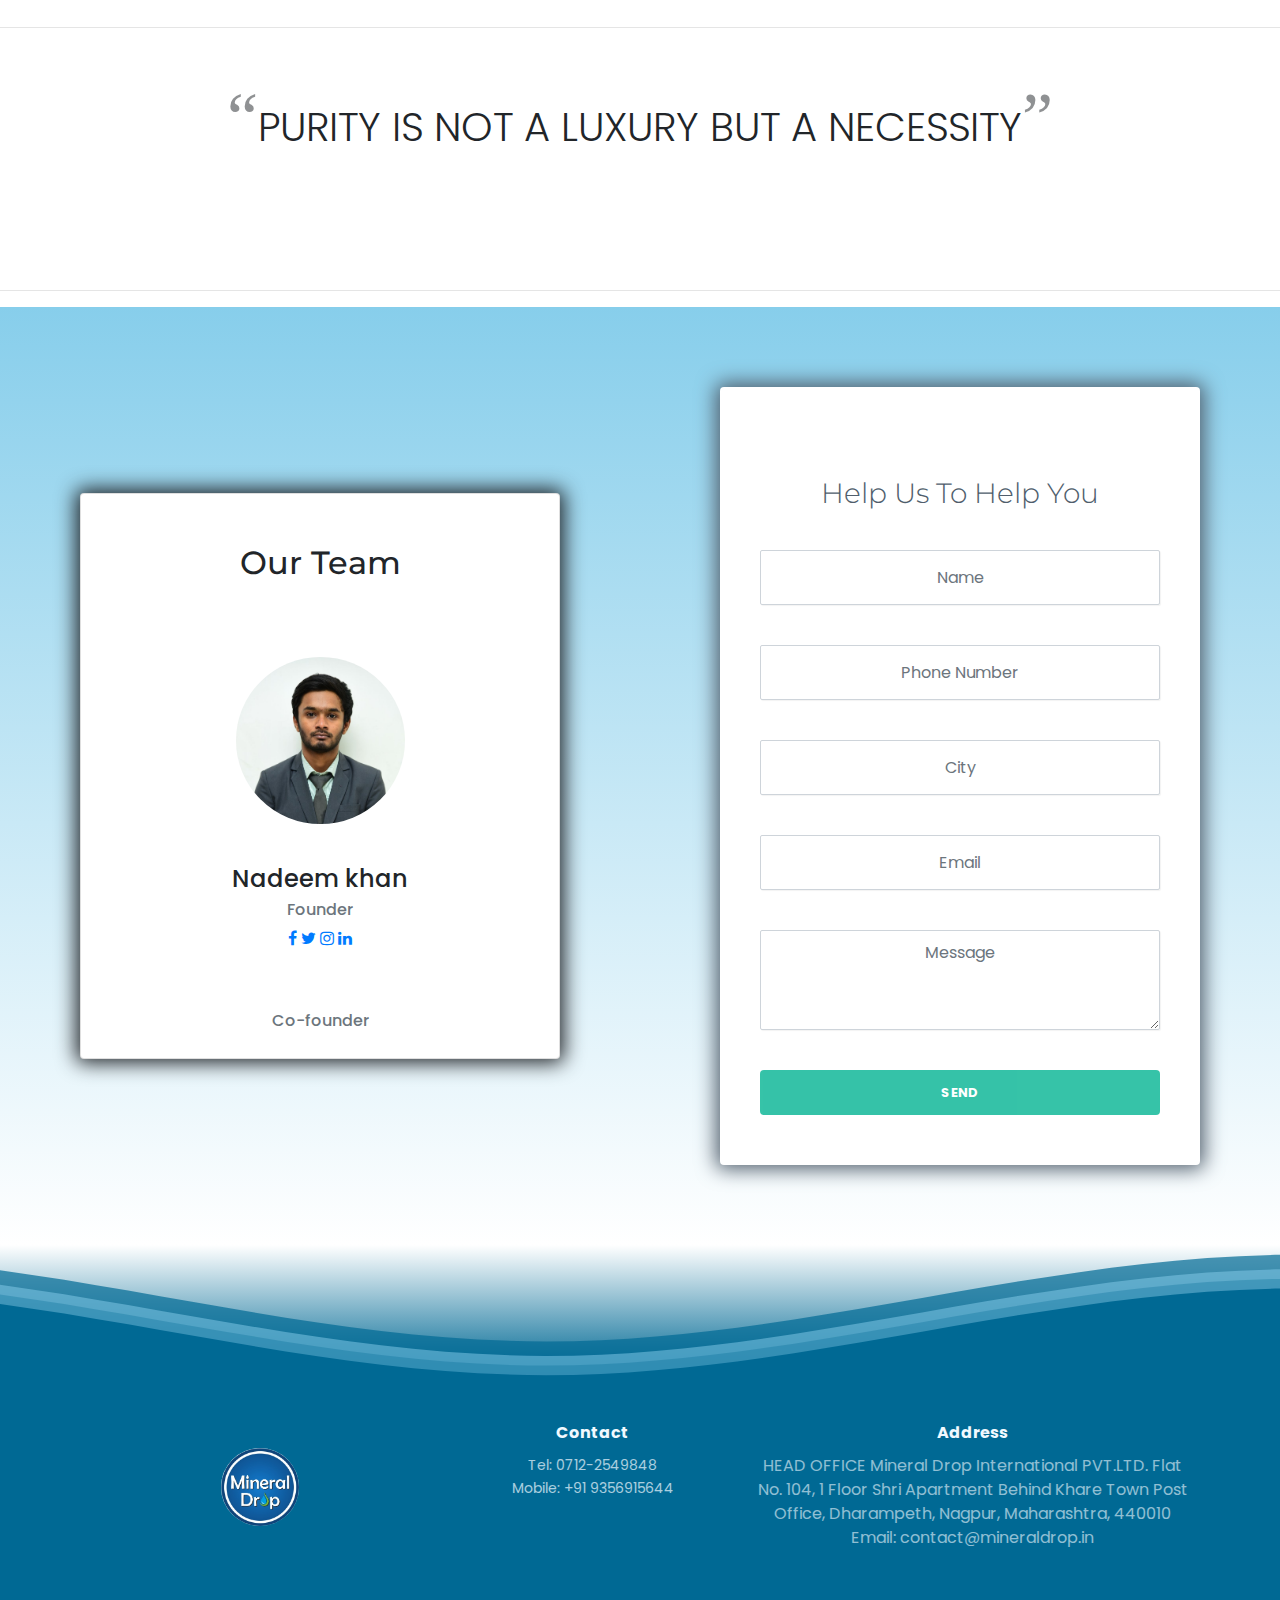
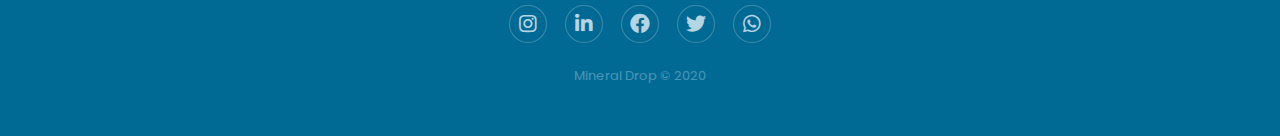
==== commit 697cfaad: "Update index.html" ====
--- a/index.html
+++ b/index.html
@@ -601,15 +601,15 @@
 								</div>
 								<!--<div class="carousel-item" data-interval="2000">-->
 								<img class="rounded-circle img-fluid team-mem" src="assets/images/rai.jpg"
-									alt="co-founder img" style="width: 50%;" />
+									alt="" style="width: 50%;" />
 								<h4 class="card-title mt-3"></h4>
 								<h6 class="text-muted card-subtitle mb-2">
 									Co-founder
 								</h6>
-								<a class="social-link" href="#" target="_blank"><i class="fa fa-facebook"></i></a>
-								<a class="social-link" href="#" target="_blank"><i class="fa fa-twitter"></i></a>
-								<a class="social-link" href="#" target="_blank"><i class="fa fa-instagram"></i></a>
-								<a class="social-link" href="#" target="_blank"><i class="fa fa-linkedin"></i></a>
+								<a class="social-link" href="#" target="_blank"><i class=""></i></a>
+								<a class="social-link" href="#" target="_blank"><i class=""></i></a>
+								<a class="social-link" href="#" target="_blank"><i class=""></i></a>
+								<a class="social-link" href="#" target="_blank"><i class=""></i></a>
 							</div>
 						</div>
 					</div>
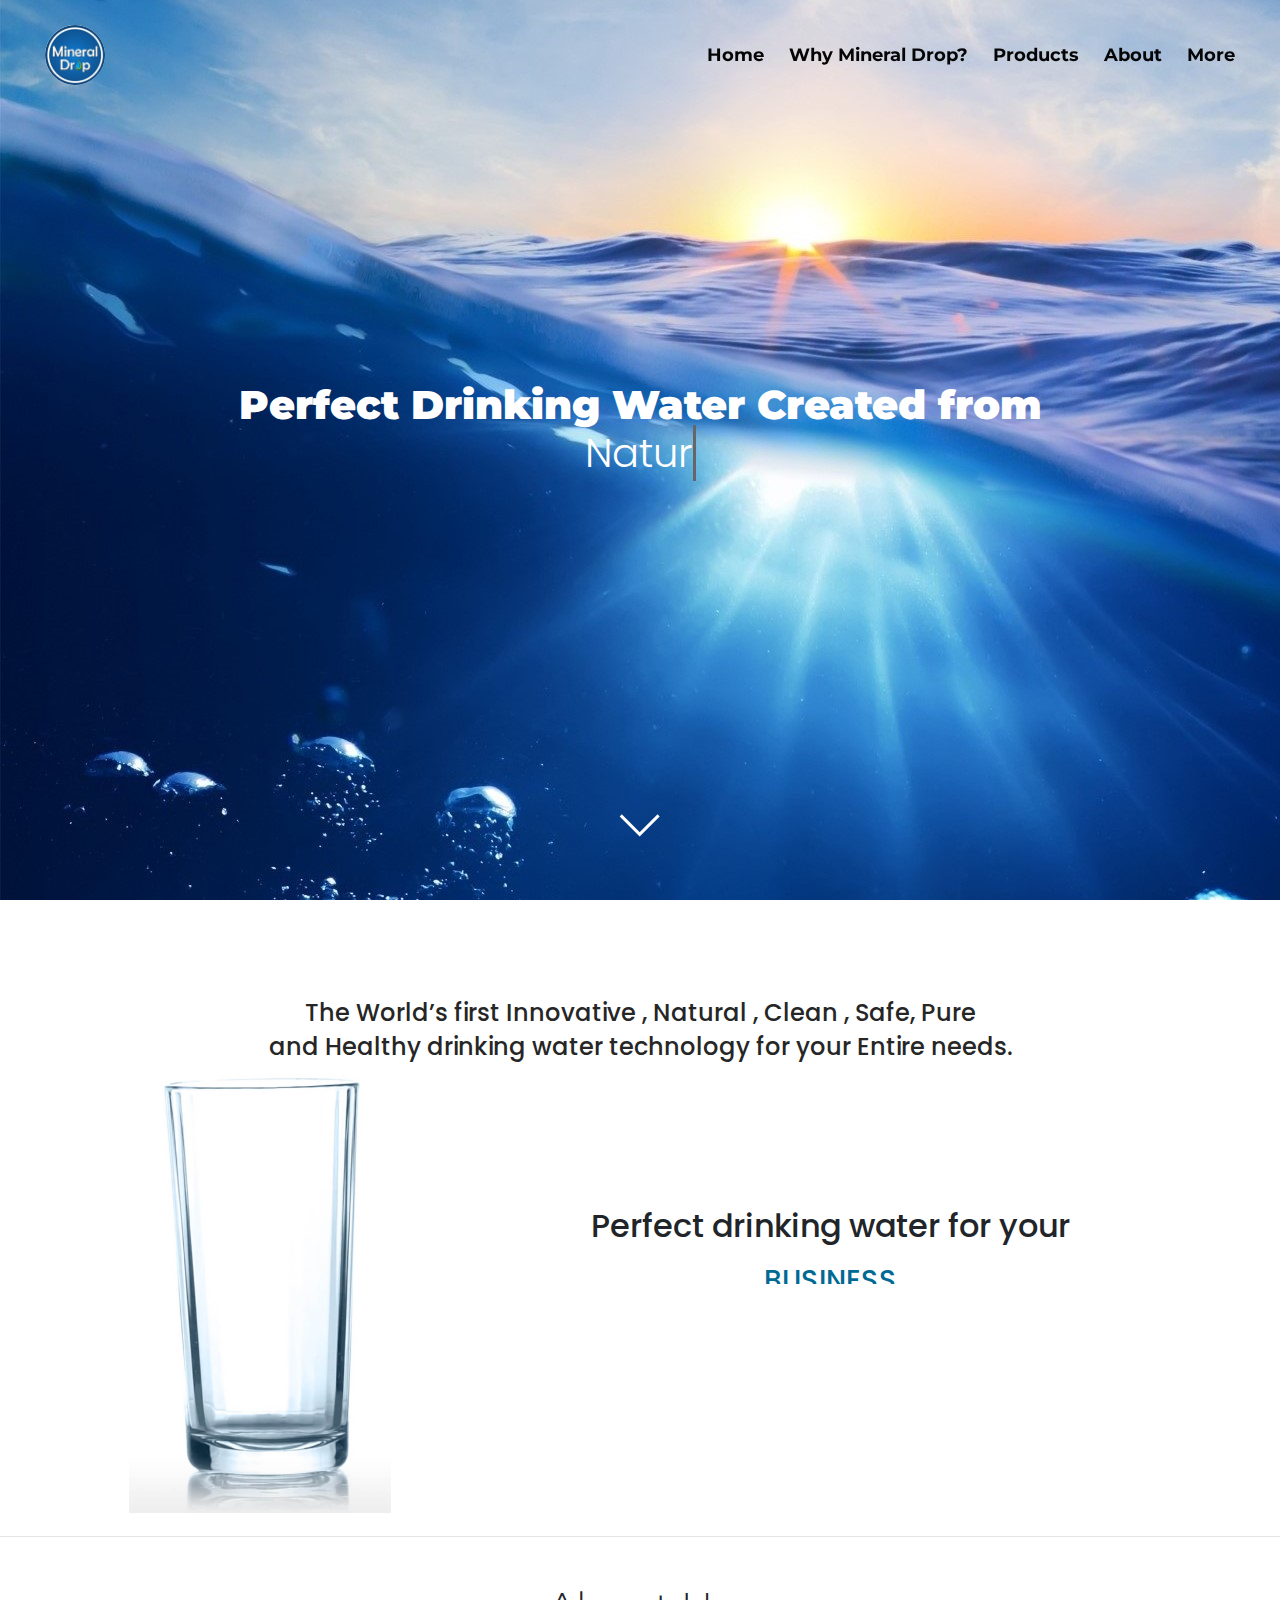
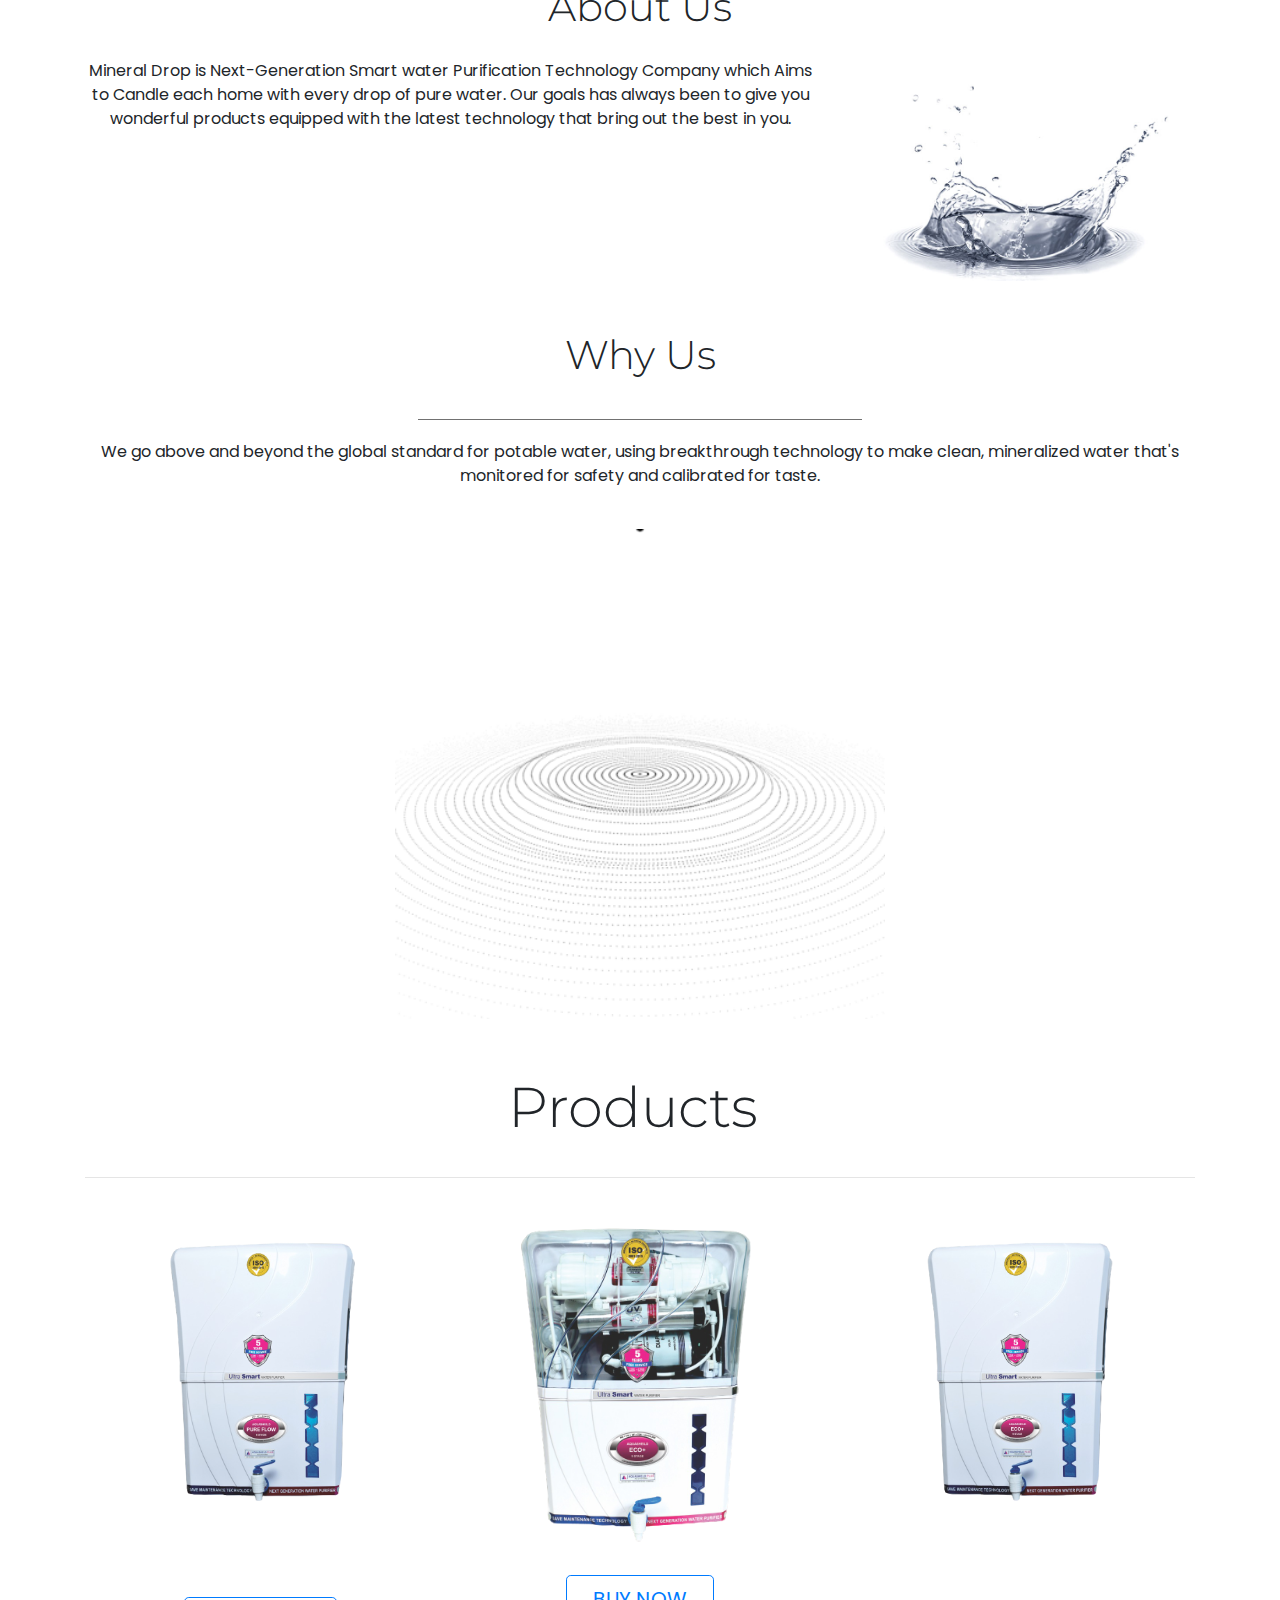
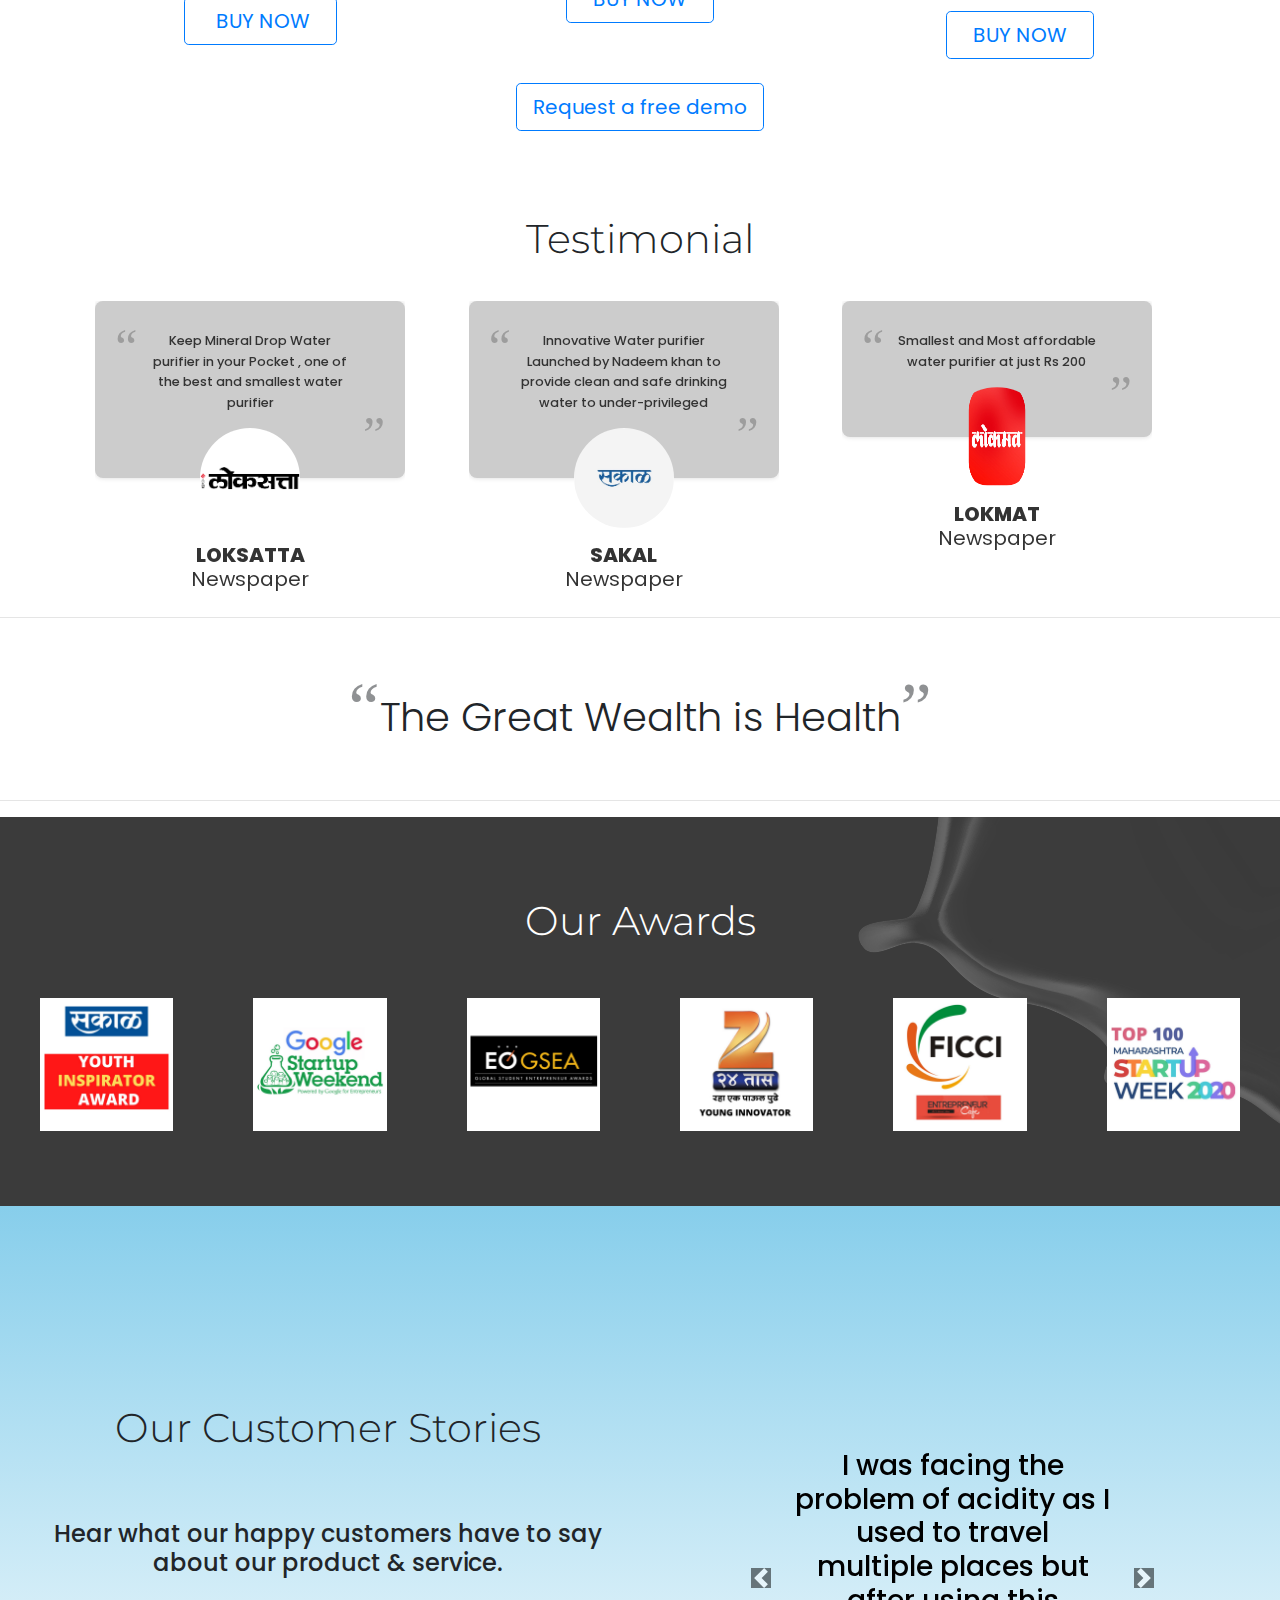
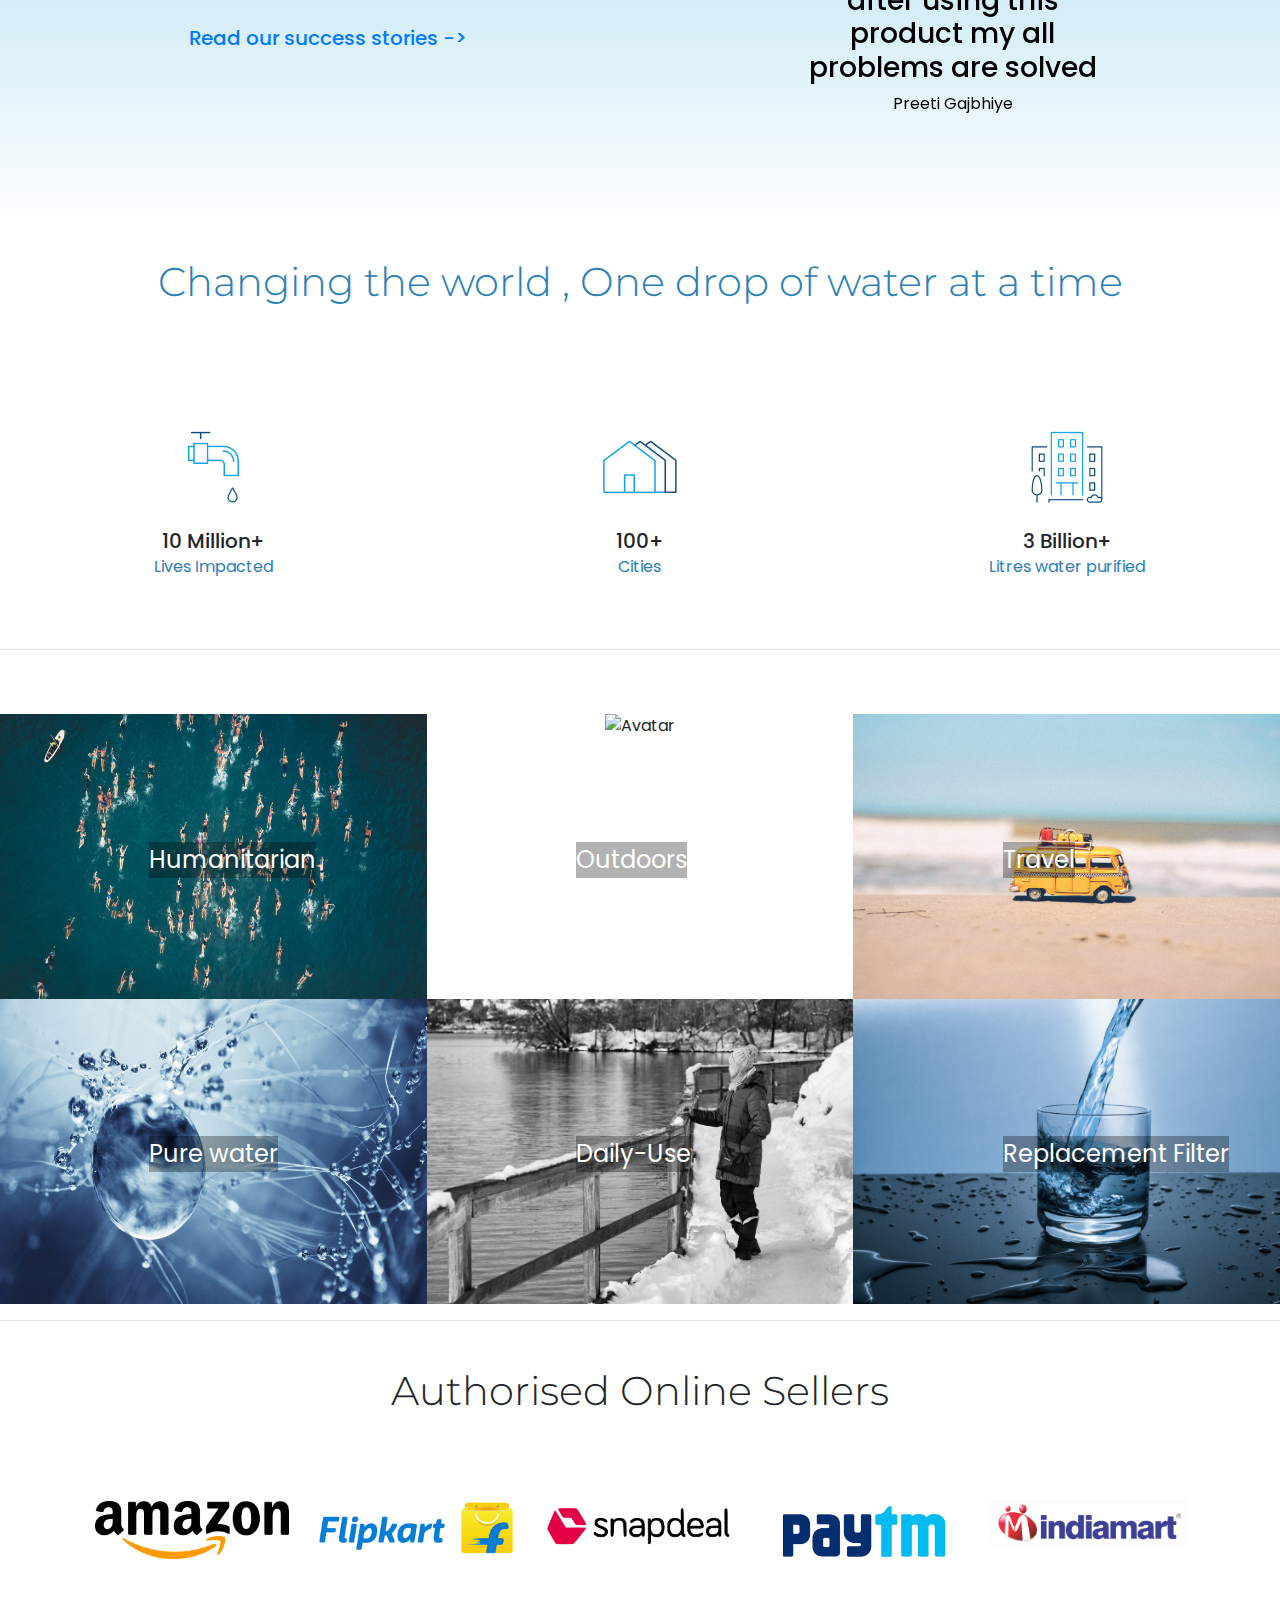
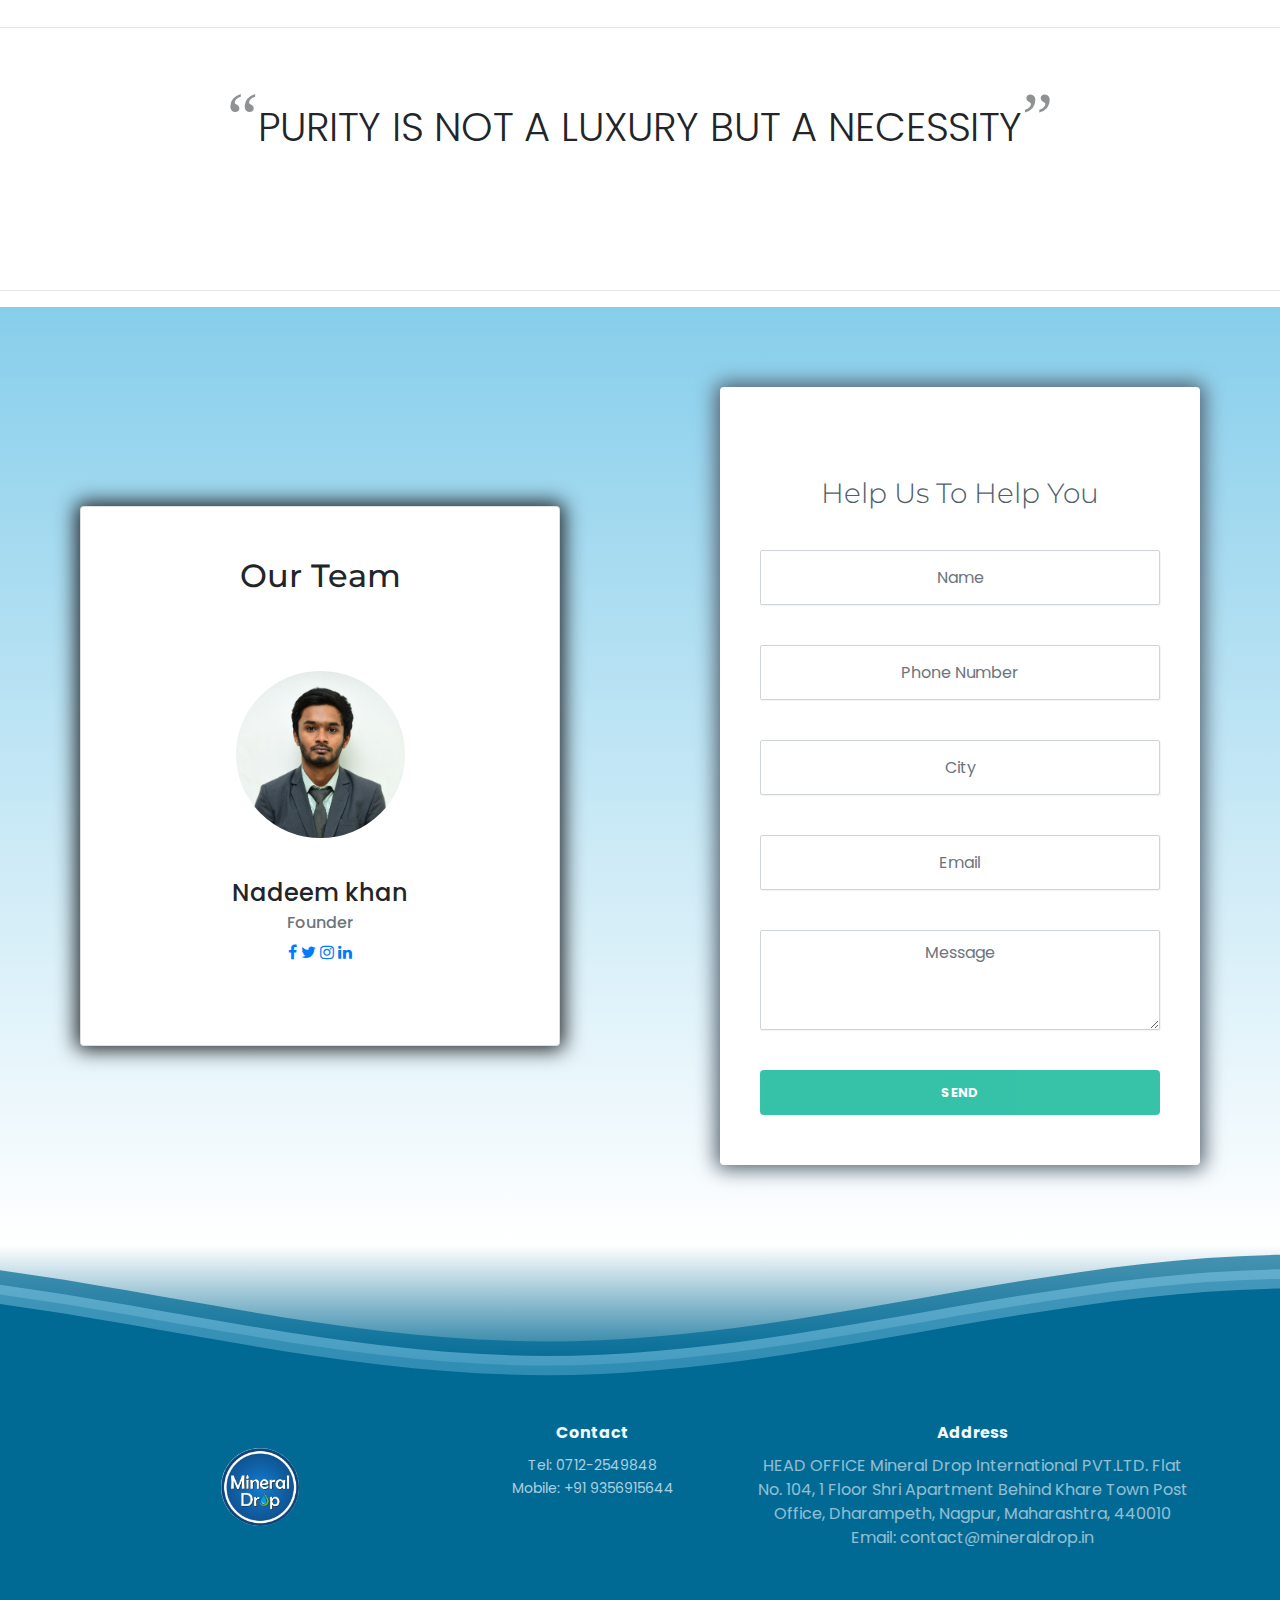
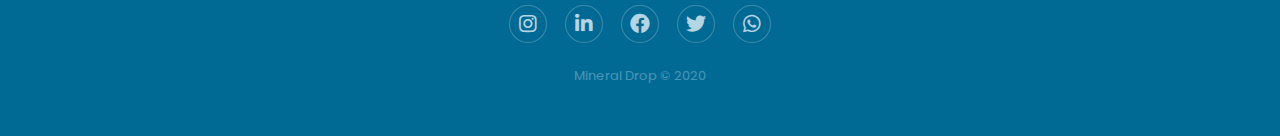
==== commit 28891742: "Update index.html" ====
--- a/index.html
+++ b/index.html
@@ -604,7 +604,7 @@
 									alt="" style="width: 50%;" />
 								<h4 class="card-title mt-3"></h4>
 								<h6 class="text-muted card-subtitle mb-2">
-									Co-founder
+									
 								</h6>
 								<a class="social-link" href="#" target="_blank"><i class=""></i></a>
 								<a class="social-link" href="#" target="_blank"><i class=""></i></a>
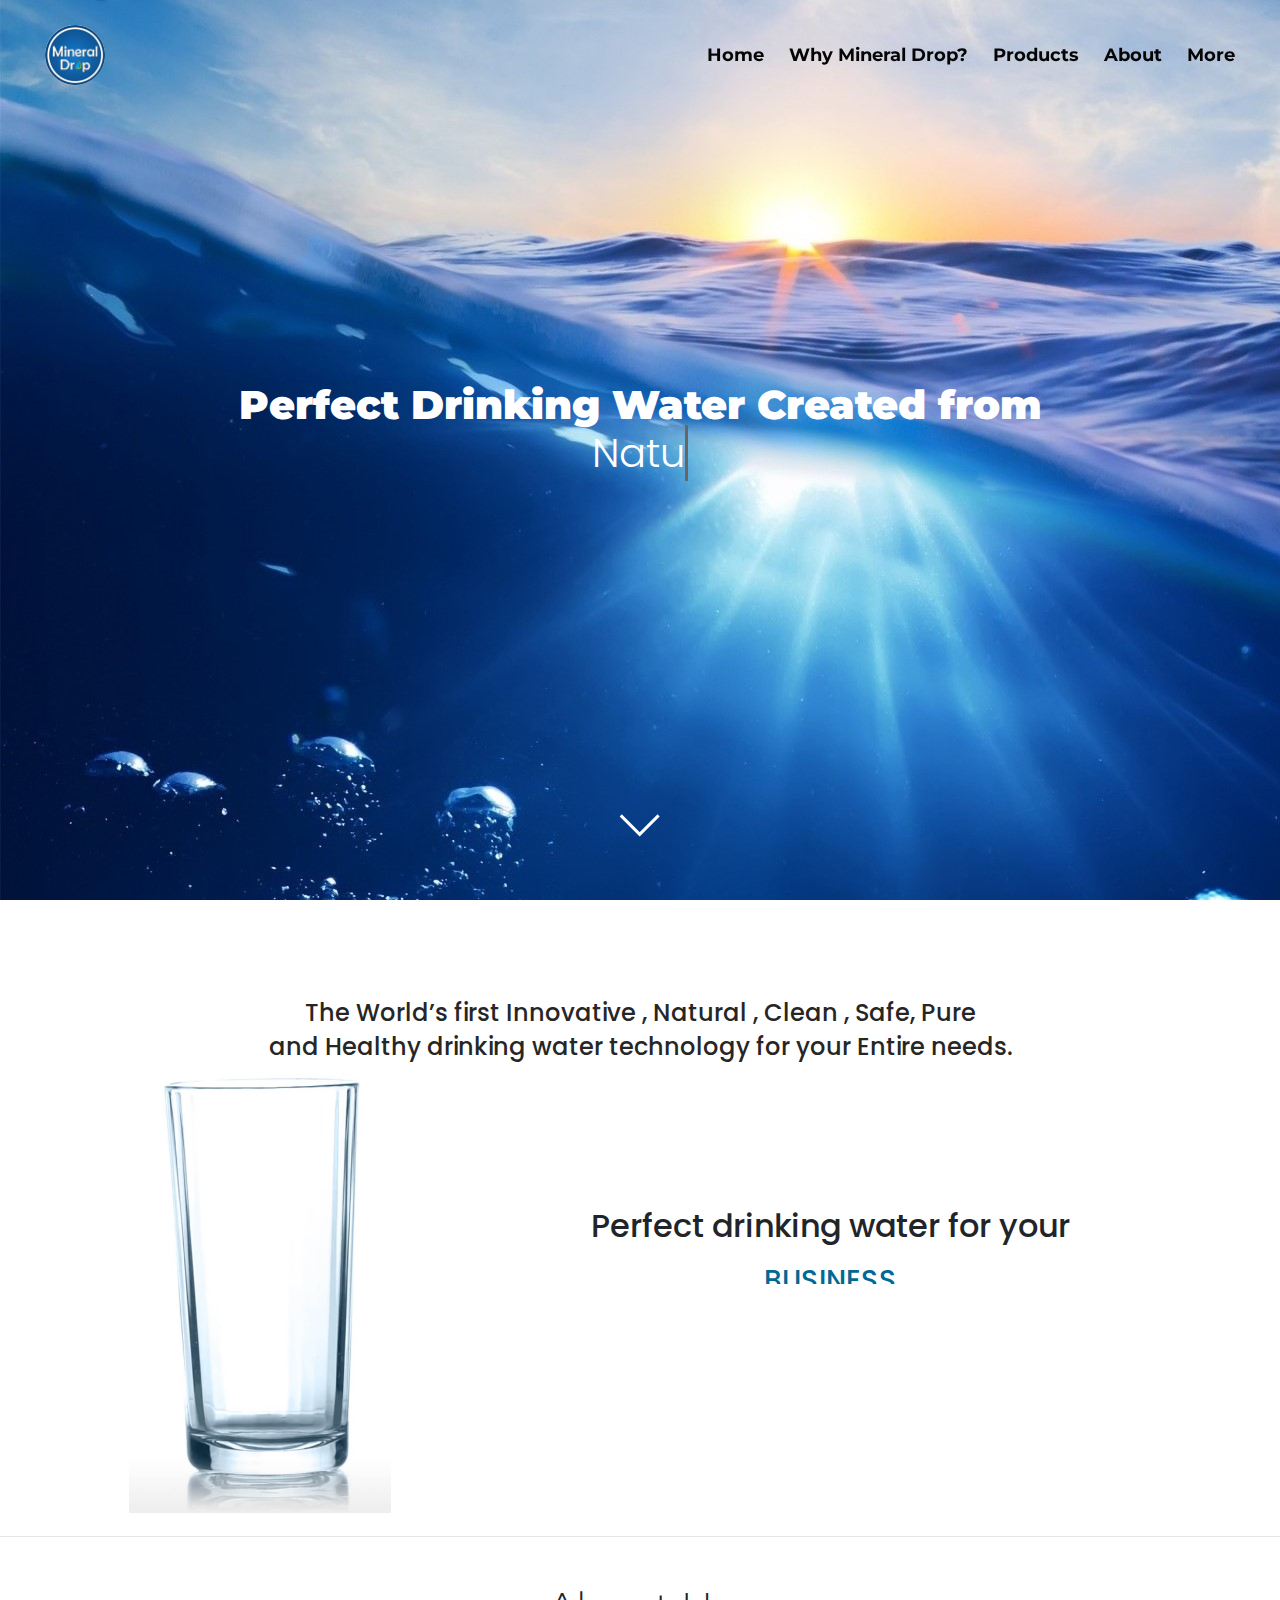
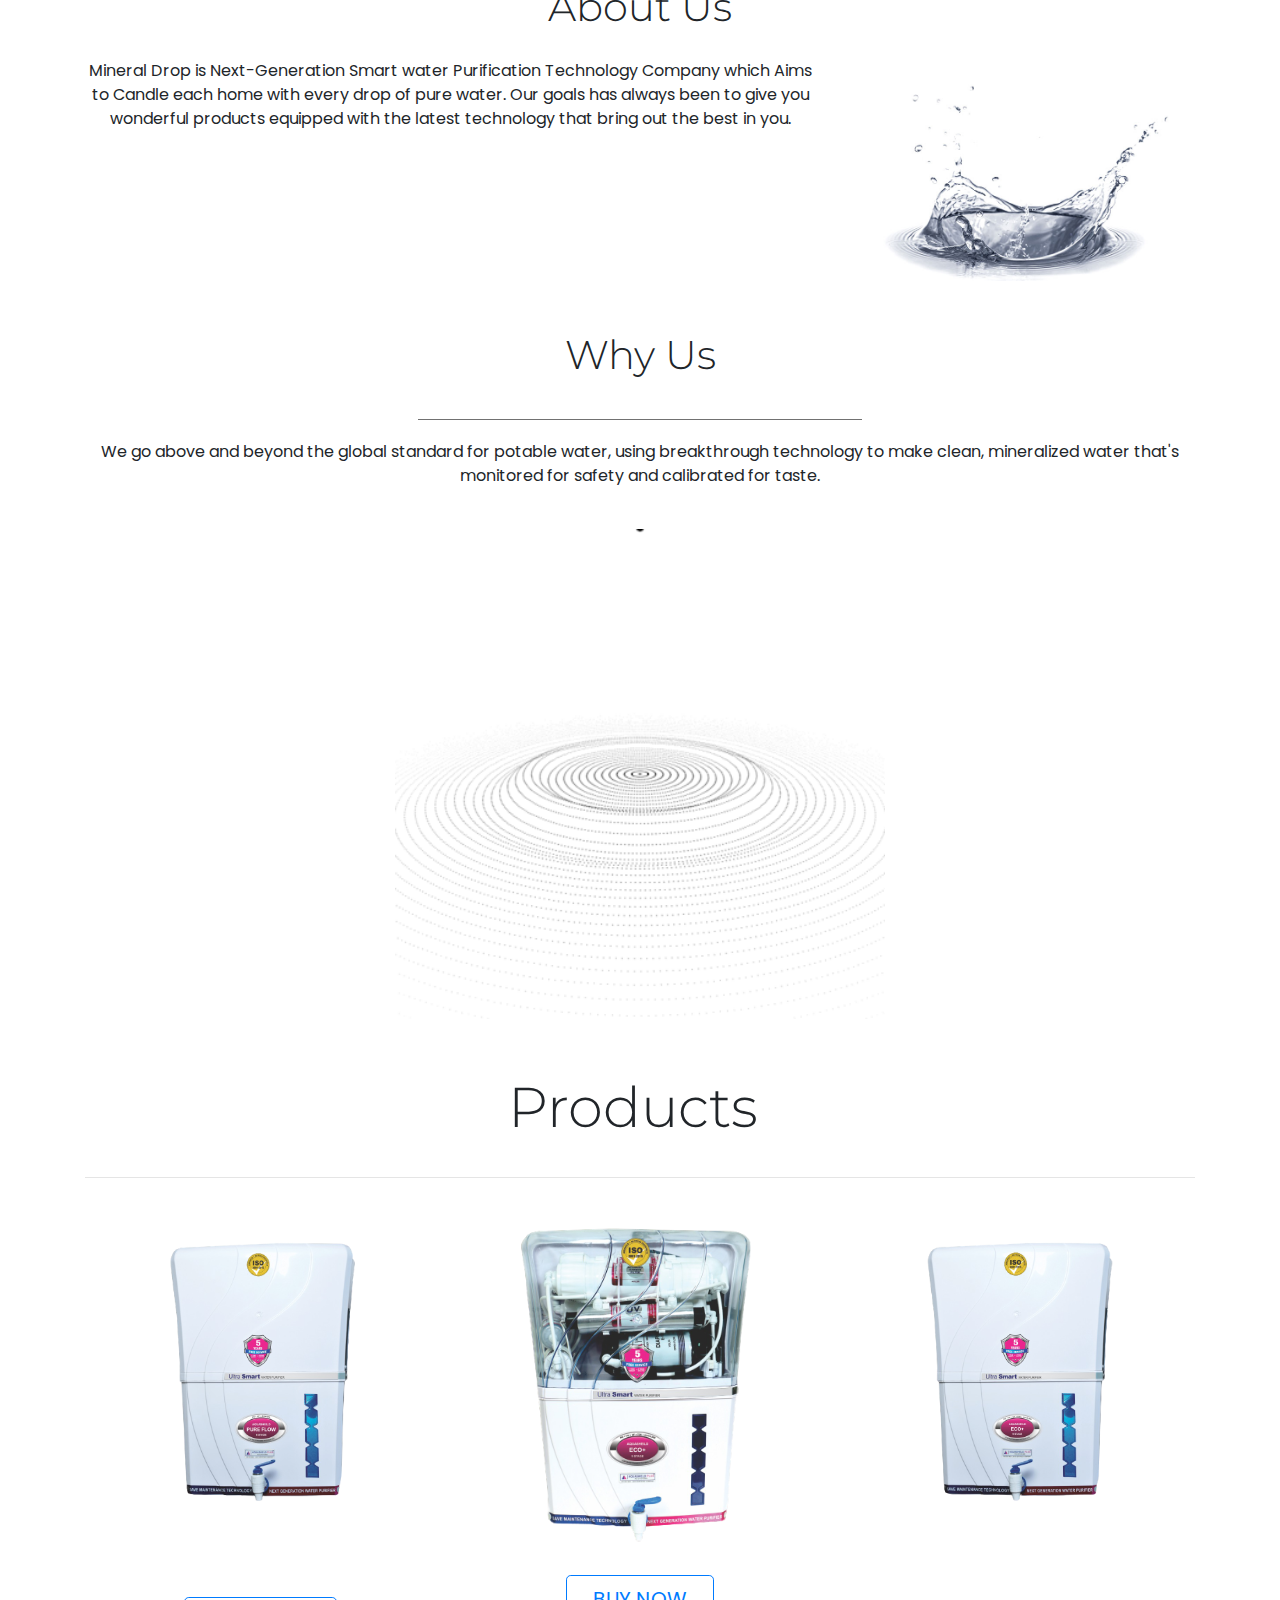
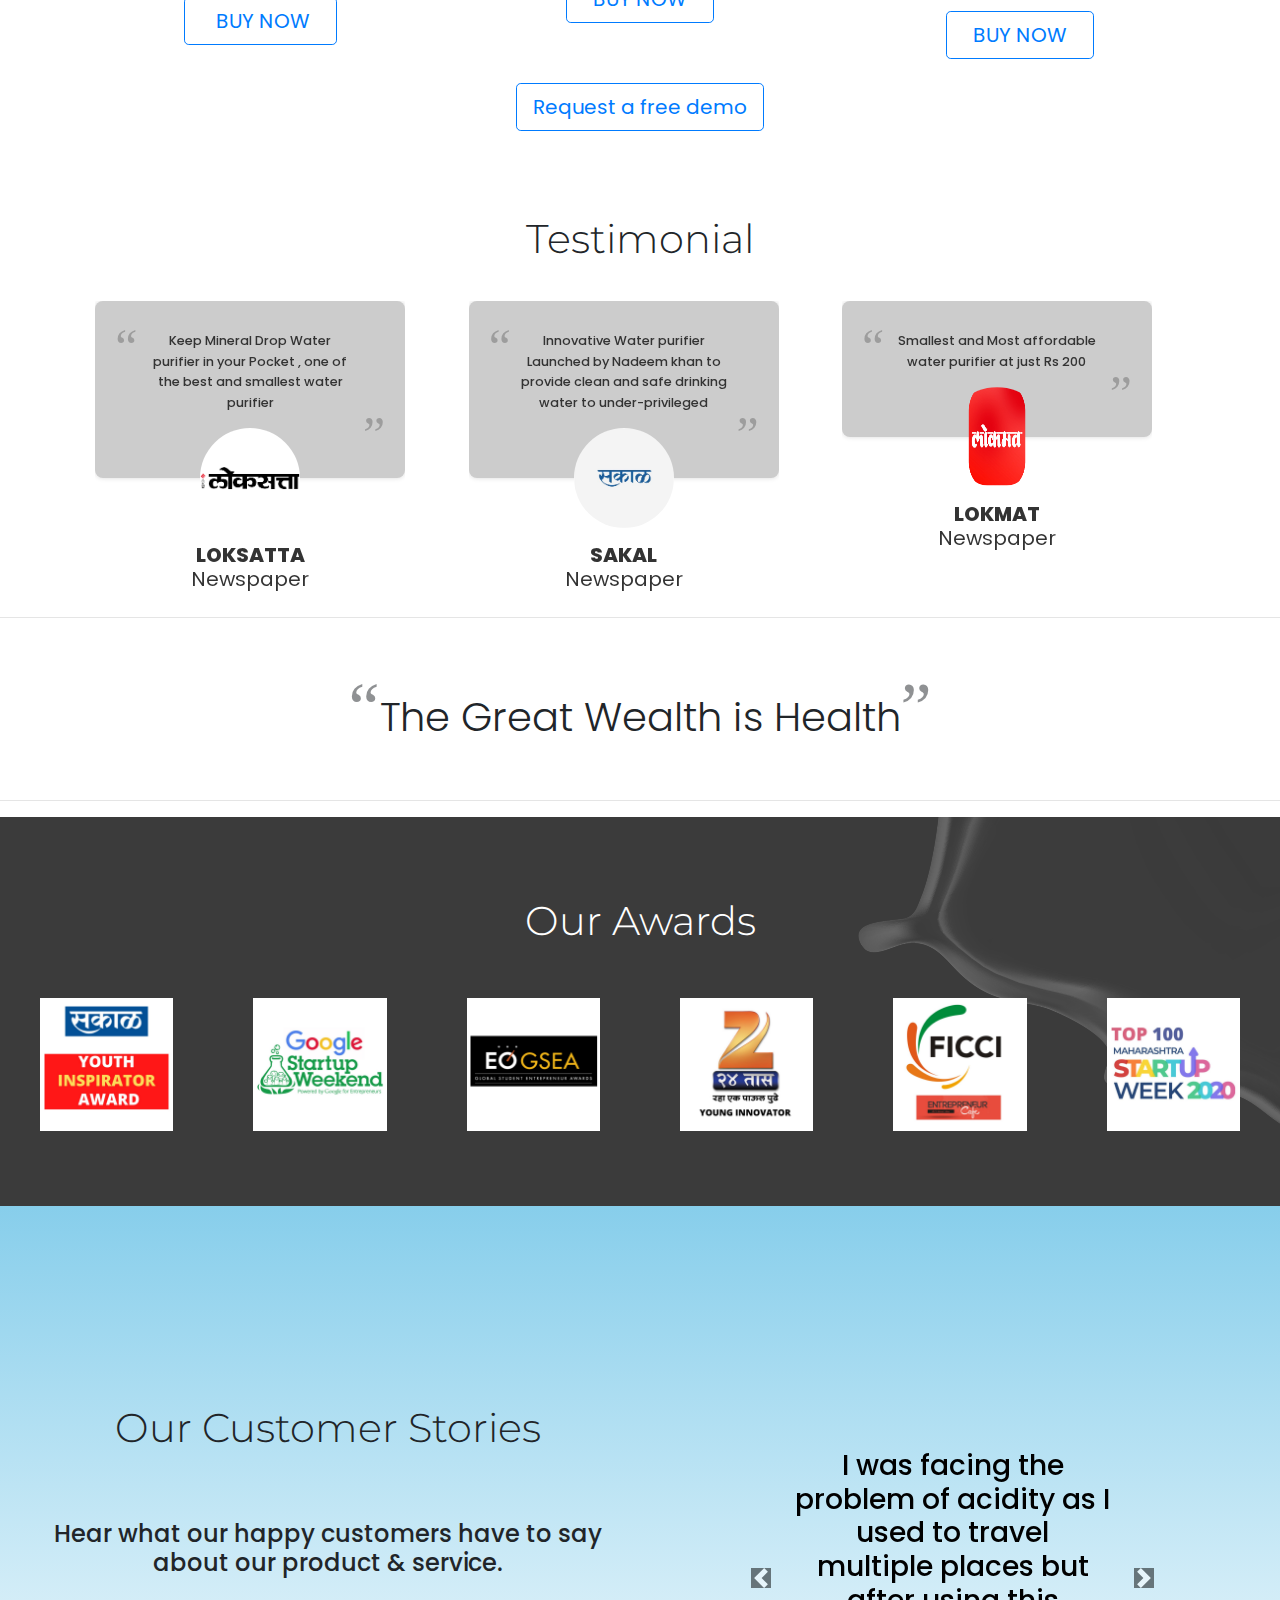
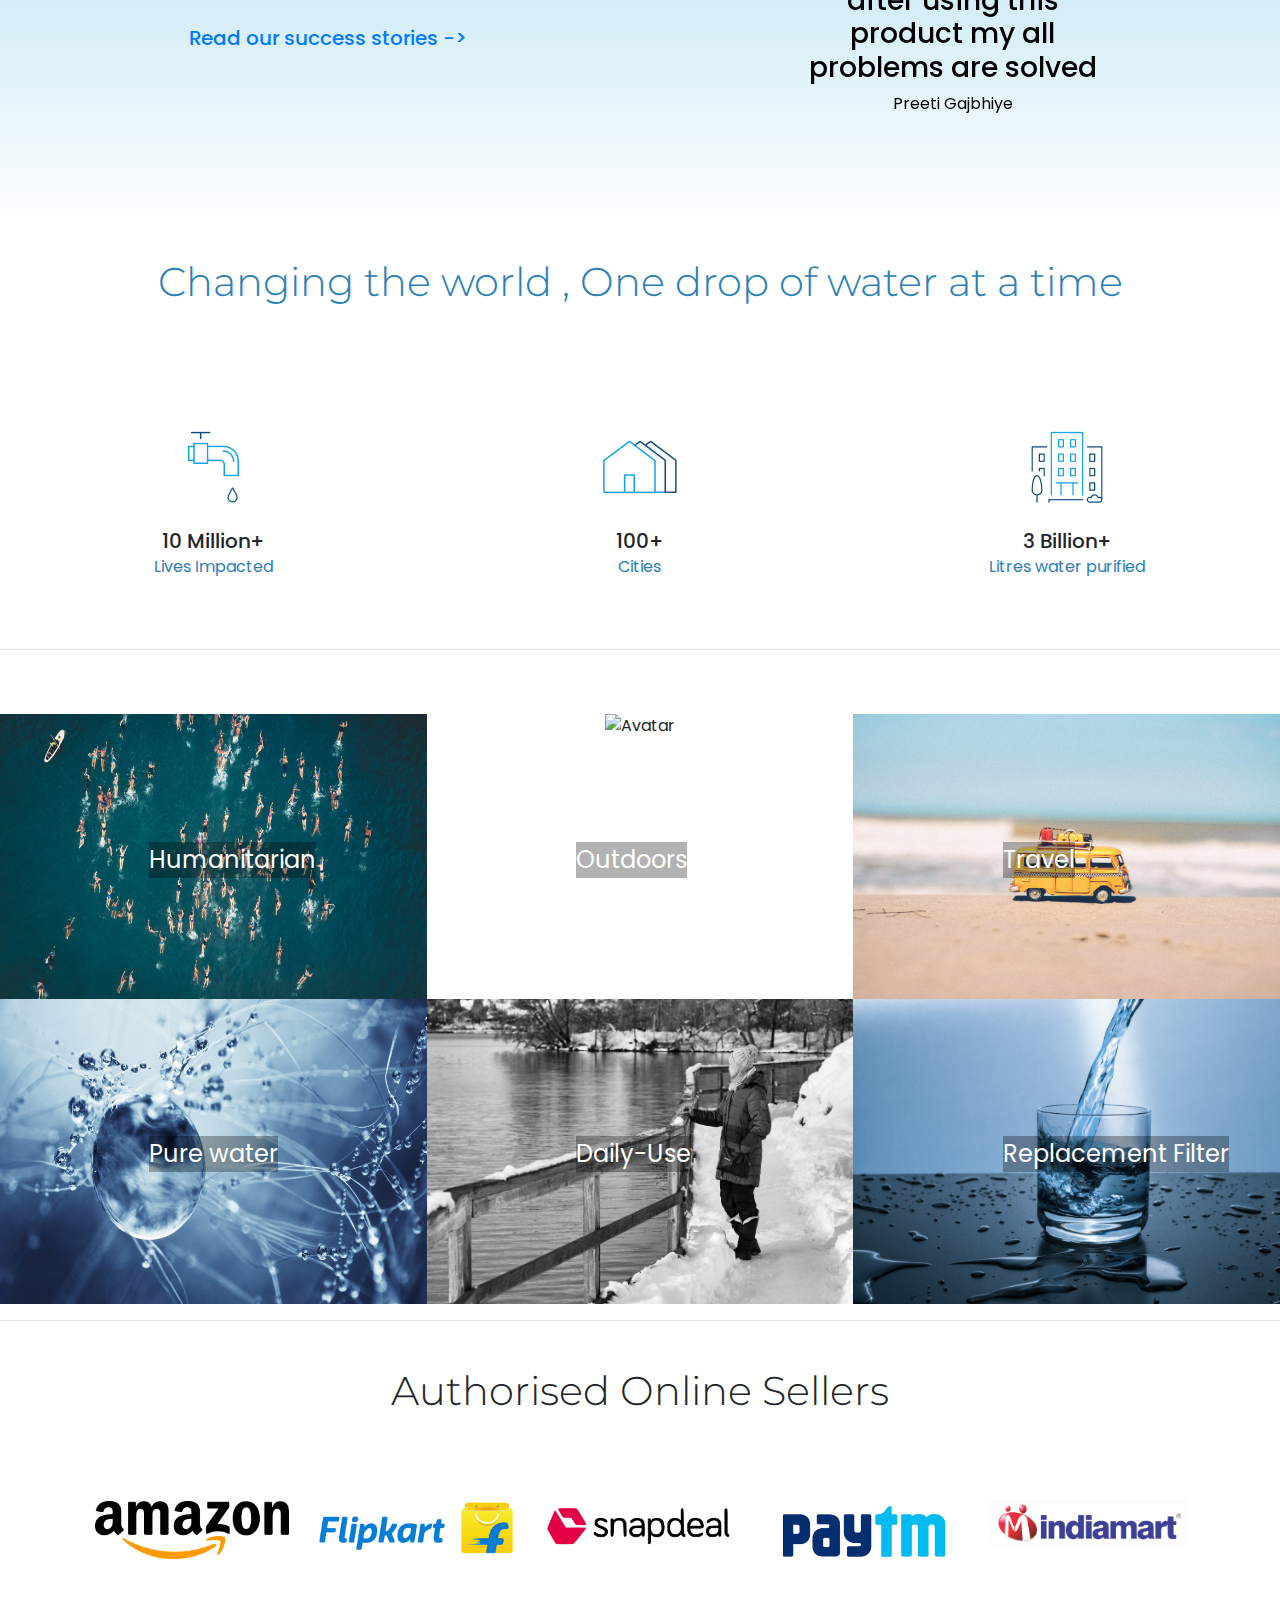
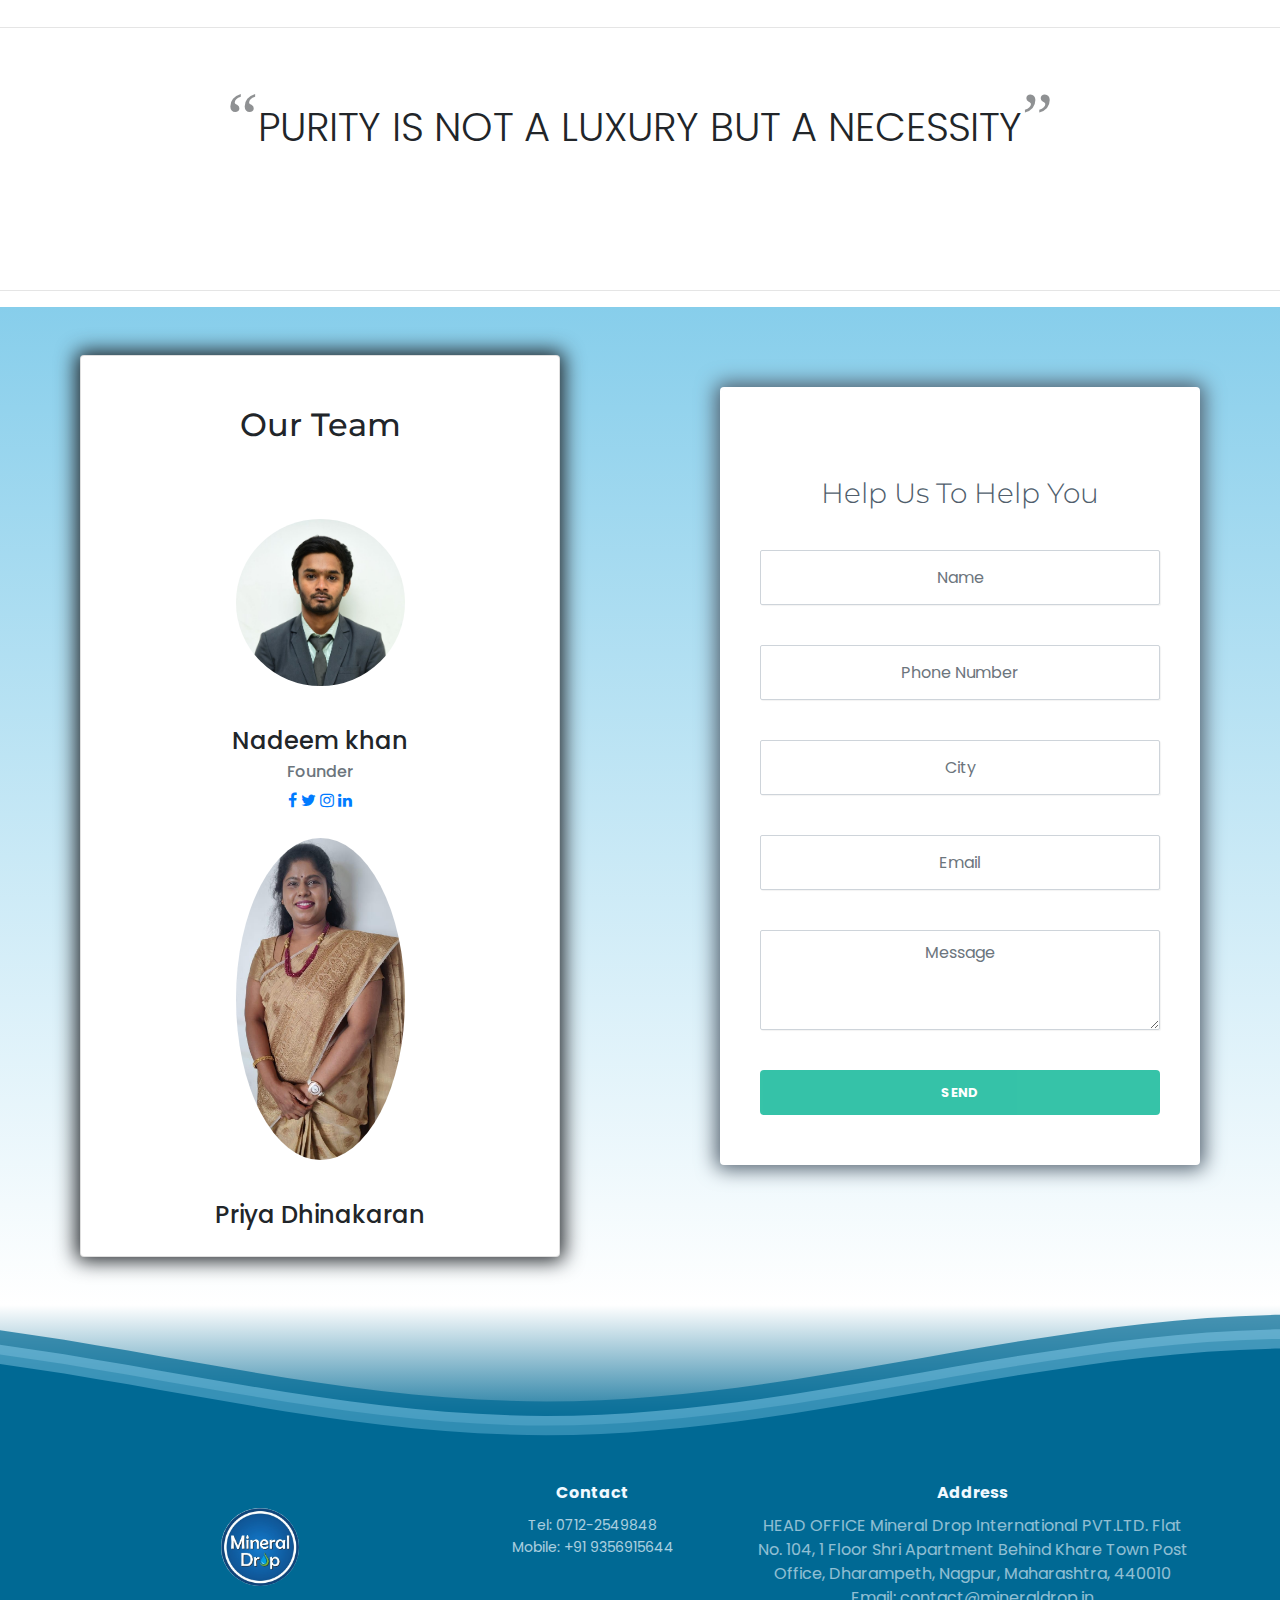
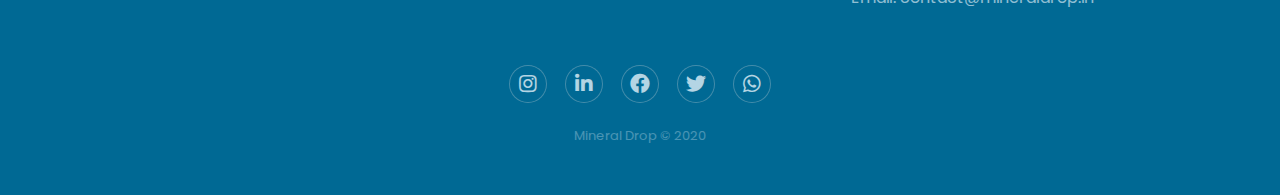
==== commit d9168f83: "Update index.html" ====
--- a/index.html
+++ b/index.html
@@ -600,9 +600,9 @@
 										target="_blank"><i class="fa fa-linkedin"></i></a>
 								</div>
 								<!--<div class="carousel-item" data-interval="2000">-->
-								<img class="rounded-circle img-fluid team-mem" src="assets/images/rai.jpg"
+								<img class="rounded-circle img-fluid team-mem" src="assets/images/priya.jpeg"
 									alt="" style="width: 50%;" />
-								<h4 class="card-title mt-3"></h4>
+								<h4 class="card-title mt-3">Priya Dhinakaran</h4>
 								<h6 class="text-muted card-subtitle mb-2">
 									
 								</h6>
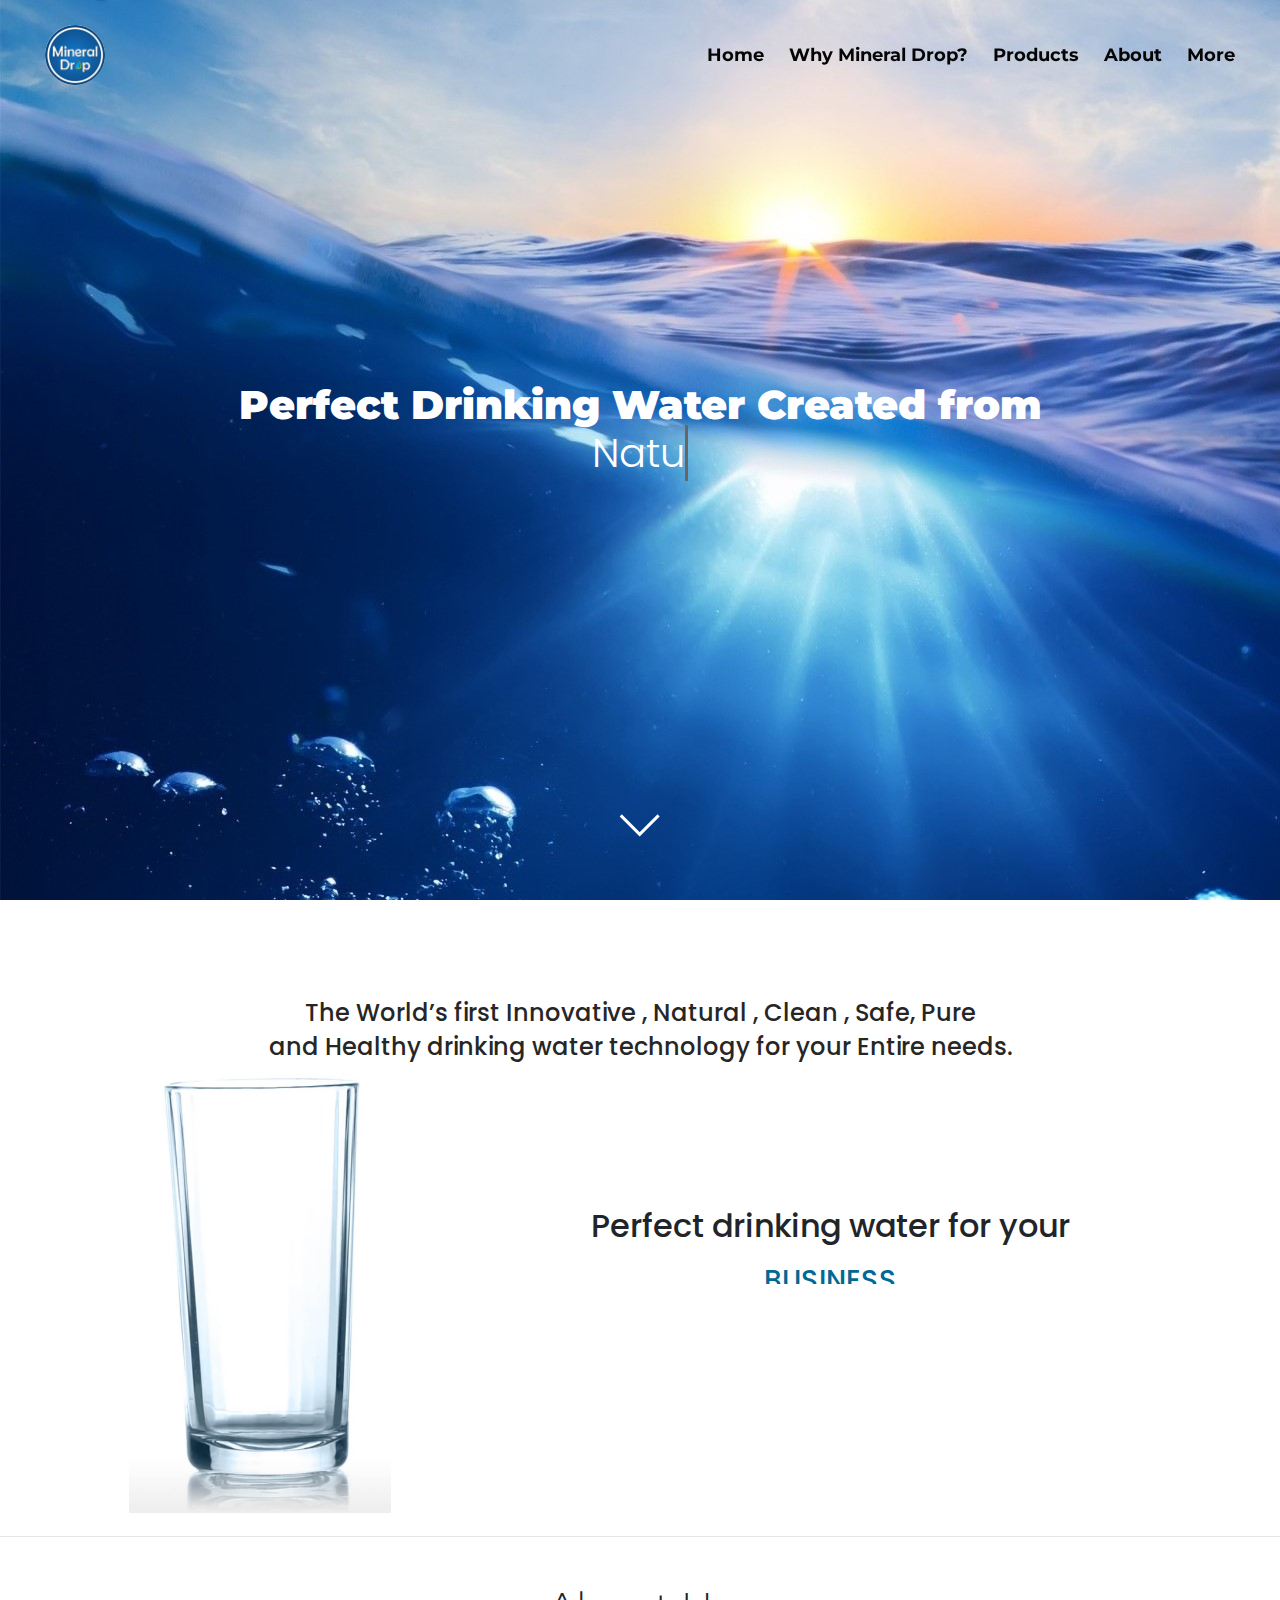
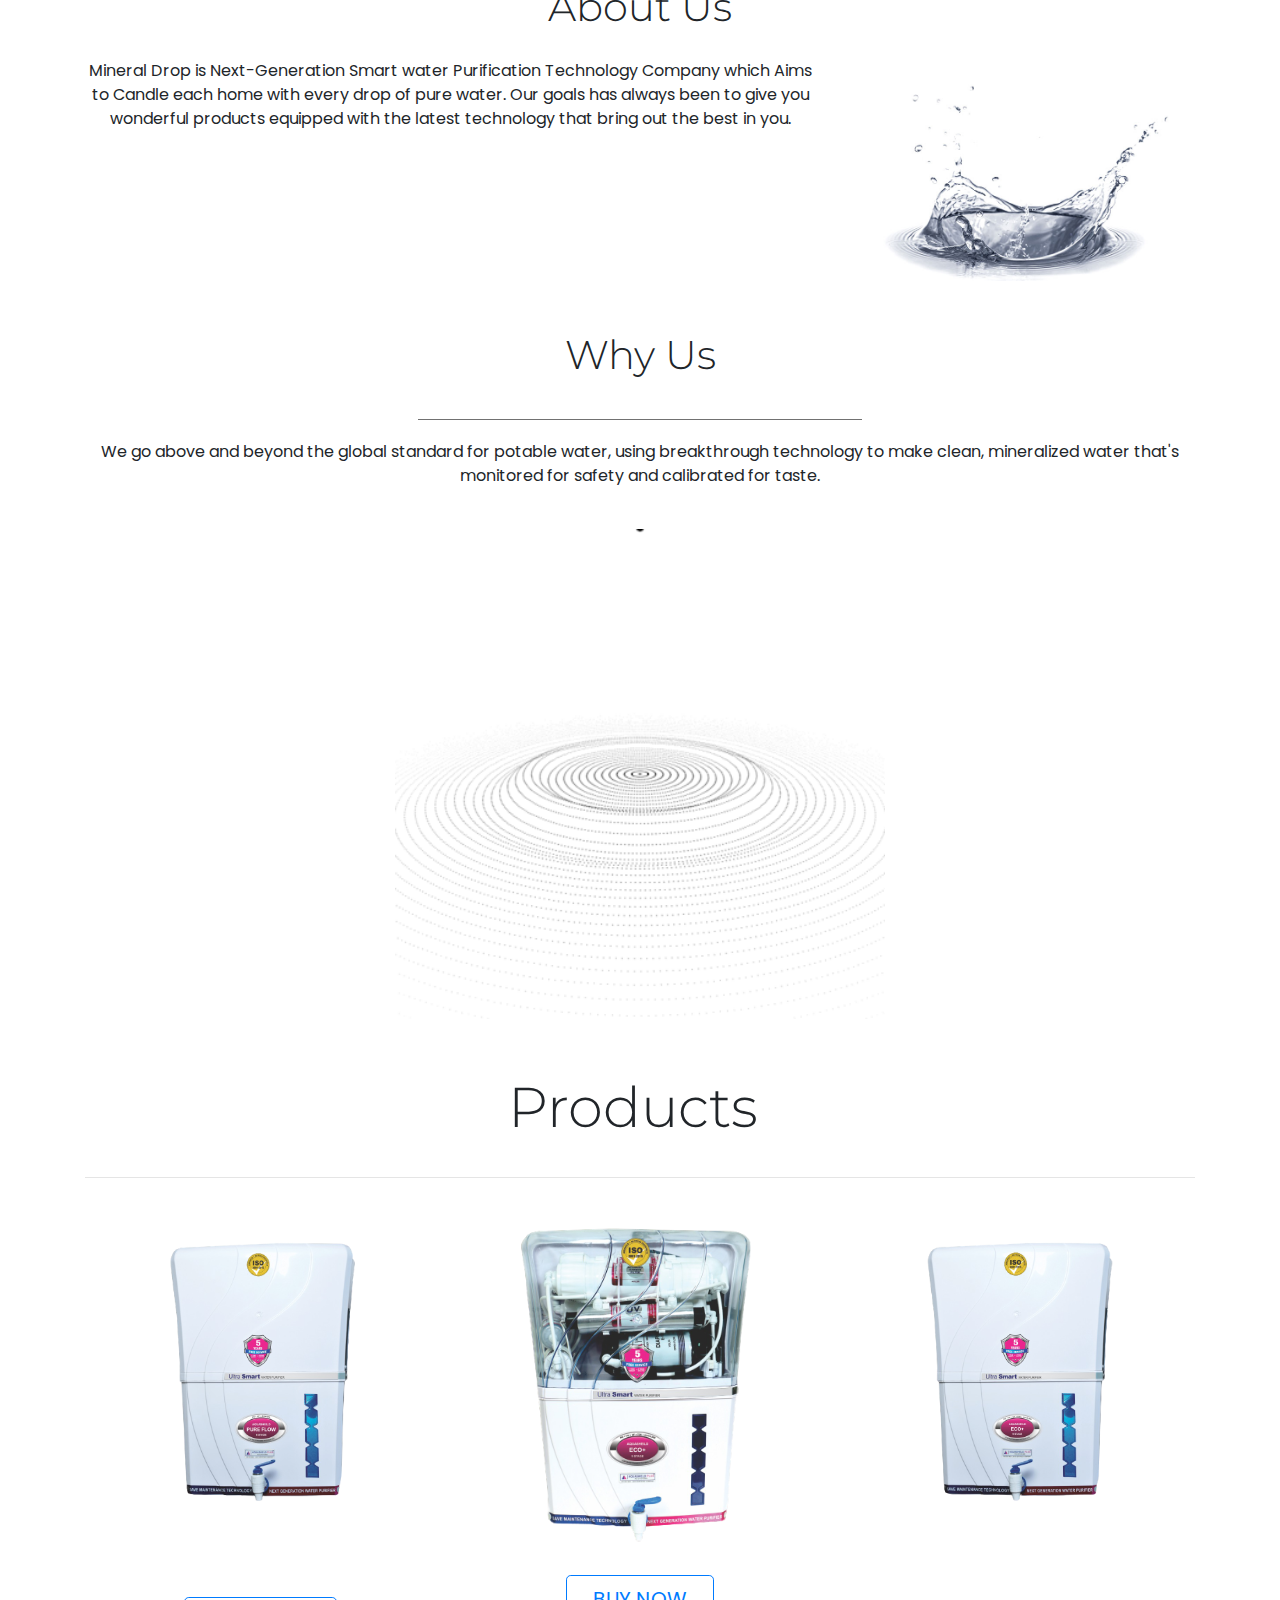
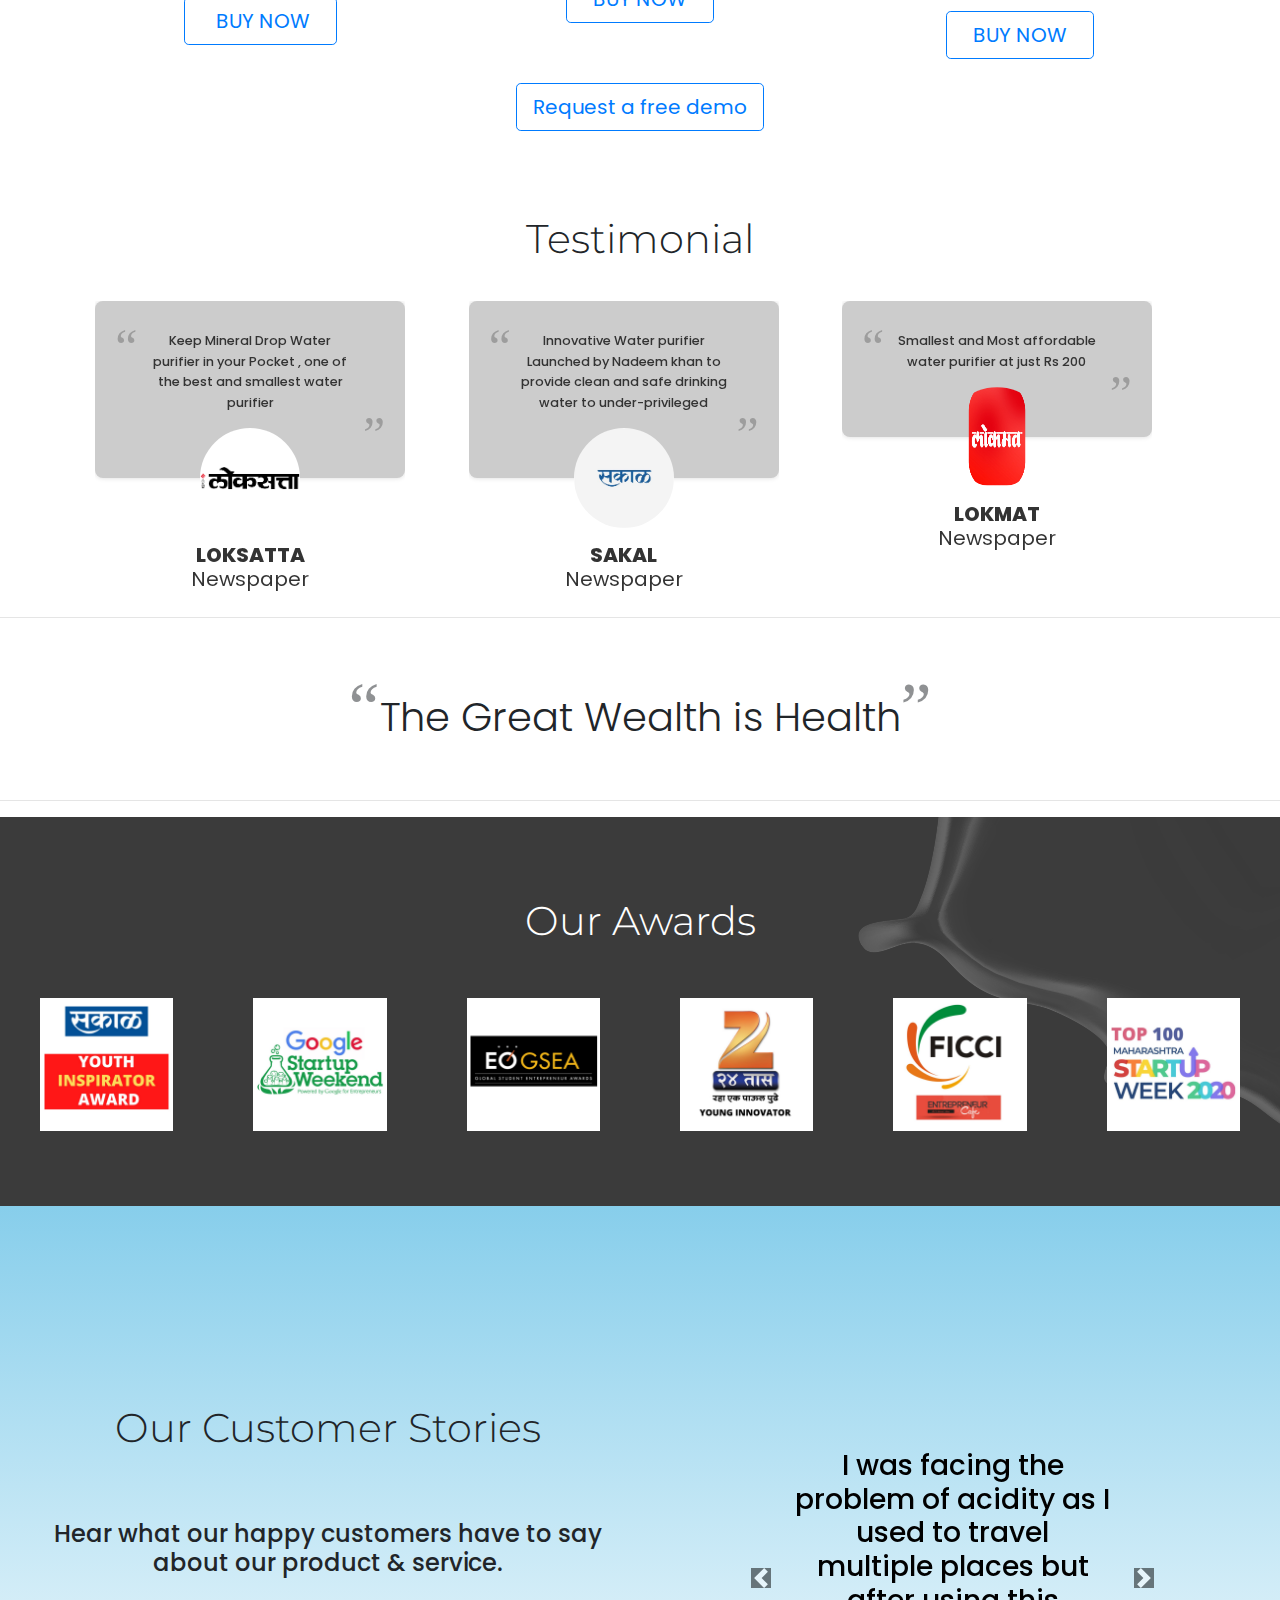
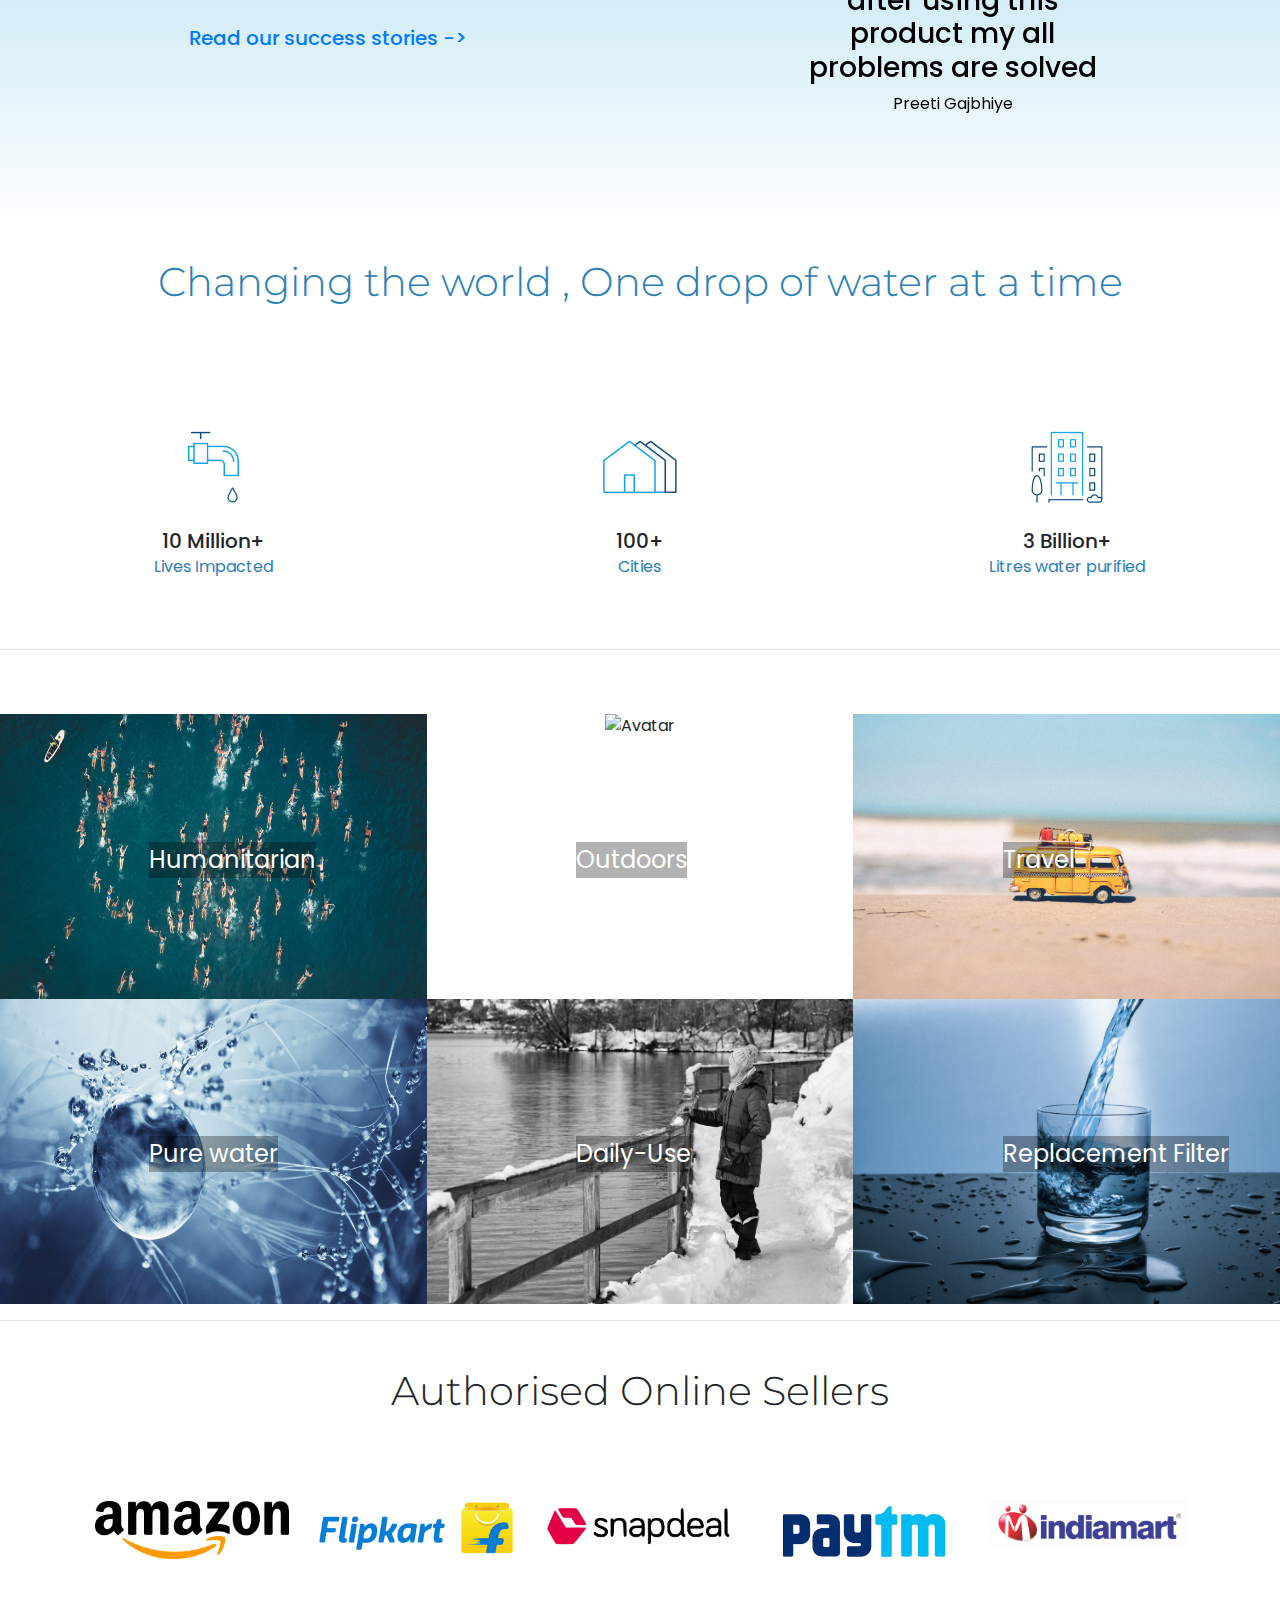
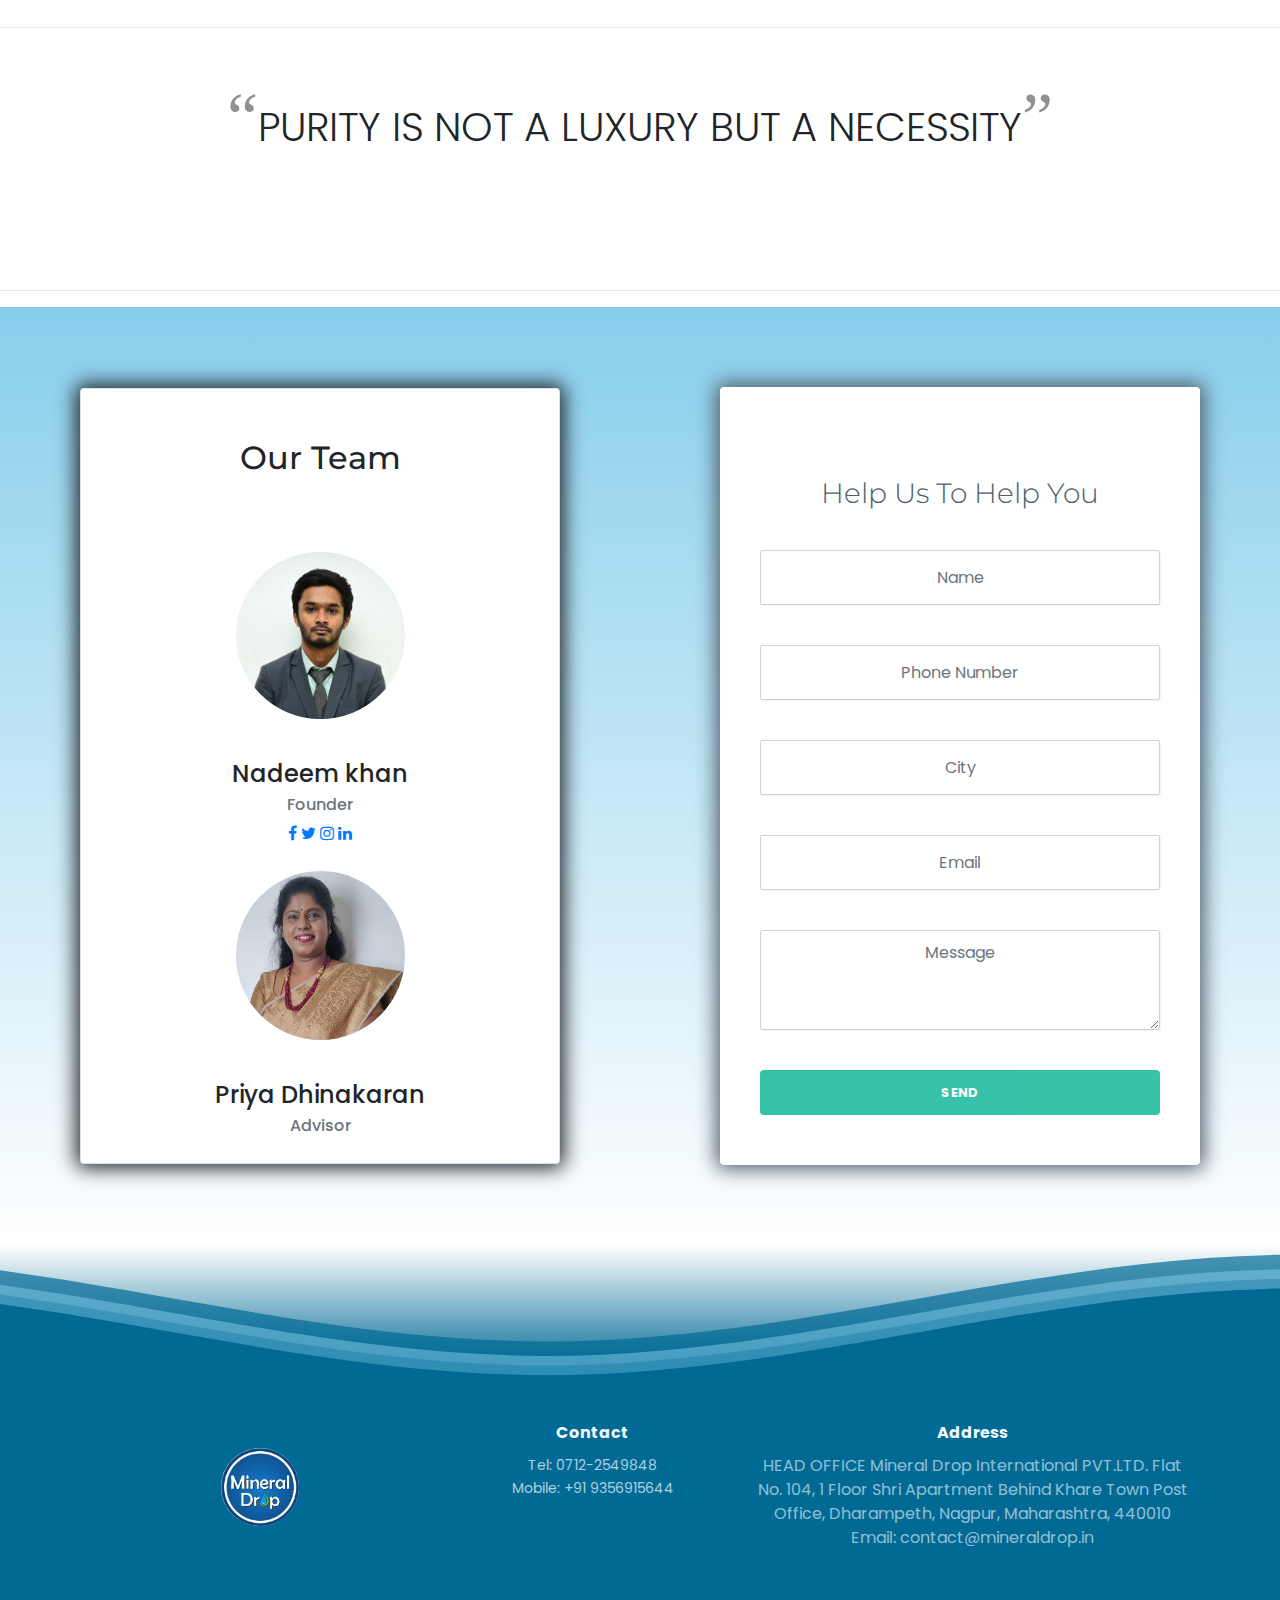
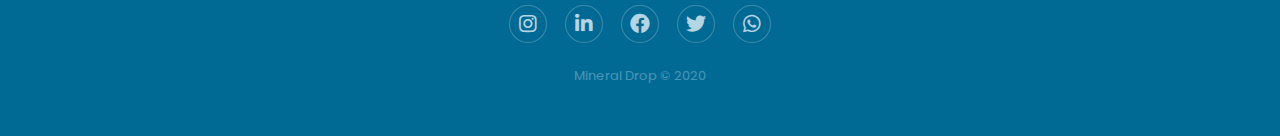
==== commit 4290d4e3: "Update index.html" ====
--- a/index.html
+++ b/index.html
@@ -604,7 +604,7 @@
 									alt="" style="width: 50%;" />
 								<h4 class="card-title mt-3">Priya Dhinakaran</h4>
 								<h6 class="text-muted card-subtitle mb-2">
-									
+									Advisor
 								</h6>
 								<a class="social-link" href="#" target="_blank"><i class=""></i></a>
 								<a class="social-link" href="#" target="_blank"><i class=""></i></a>
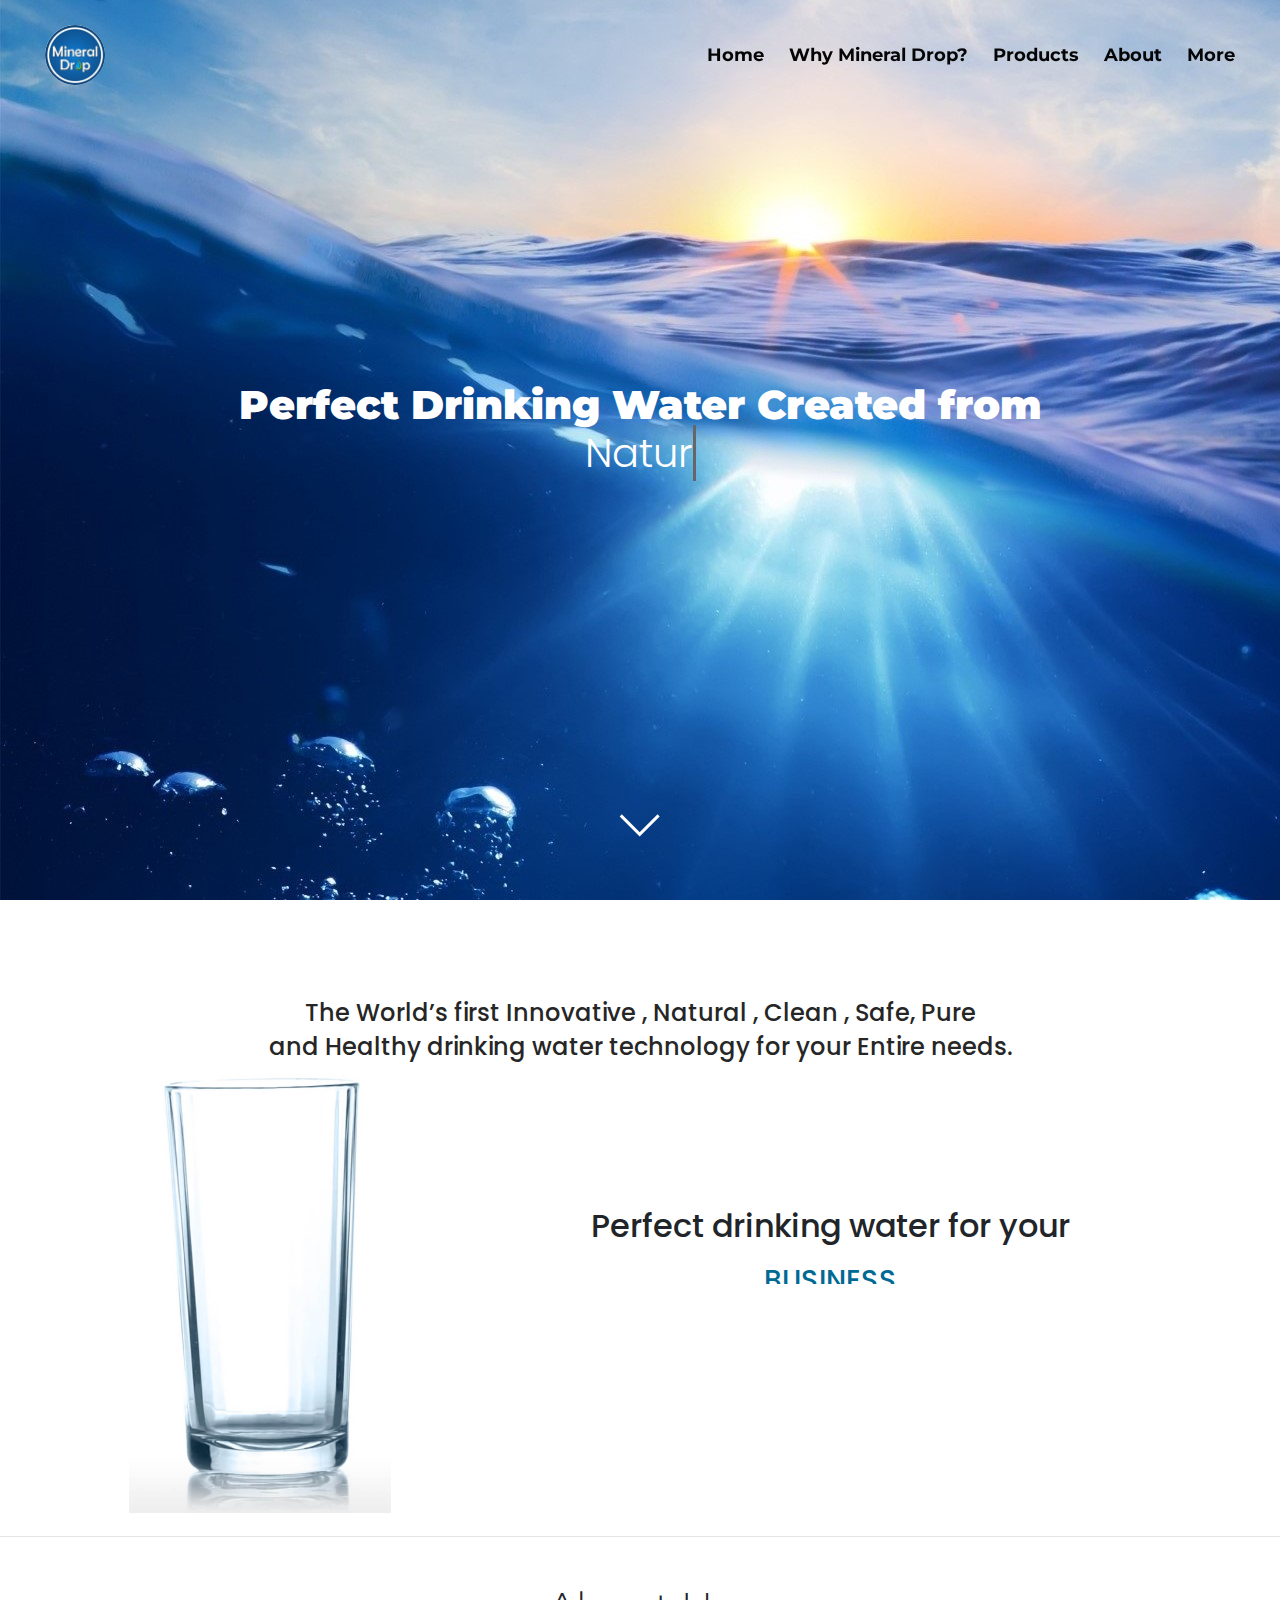
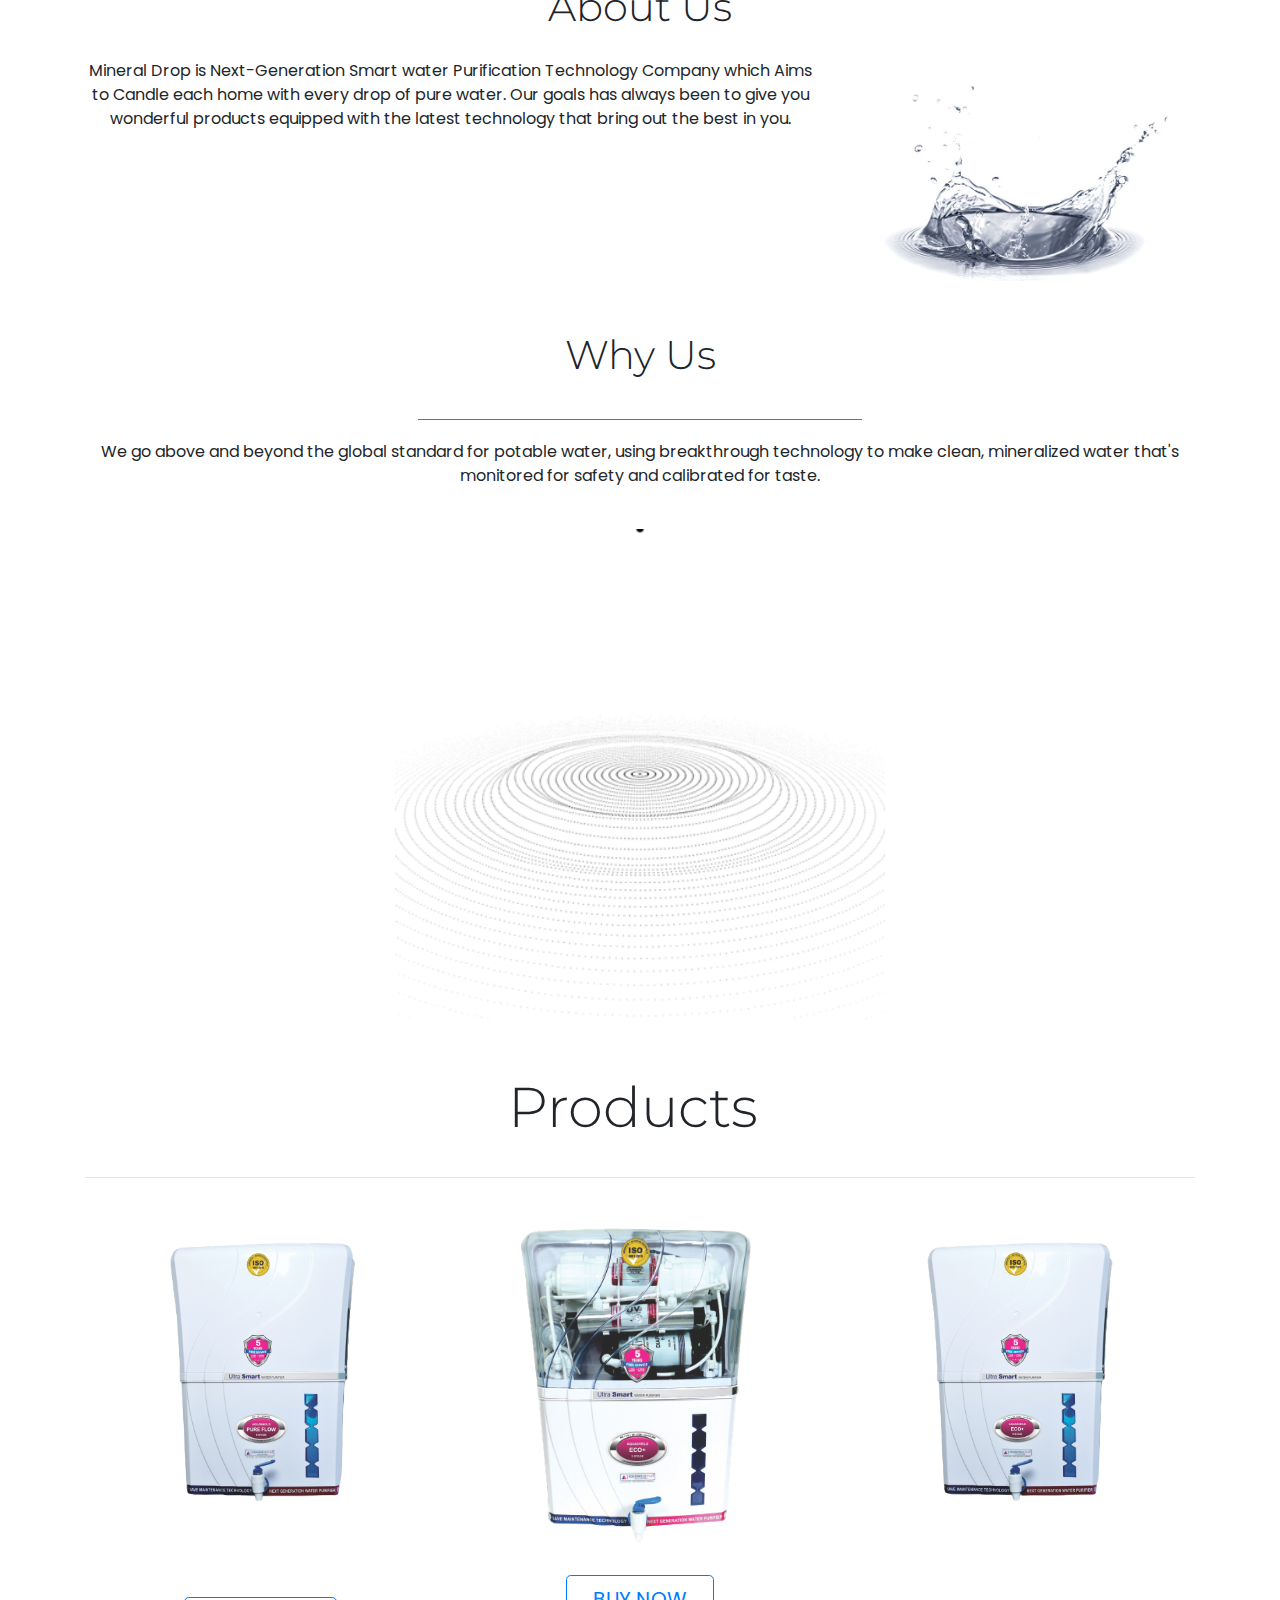
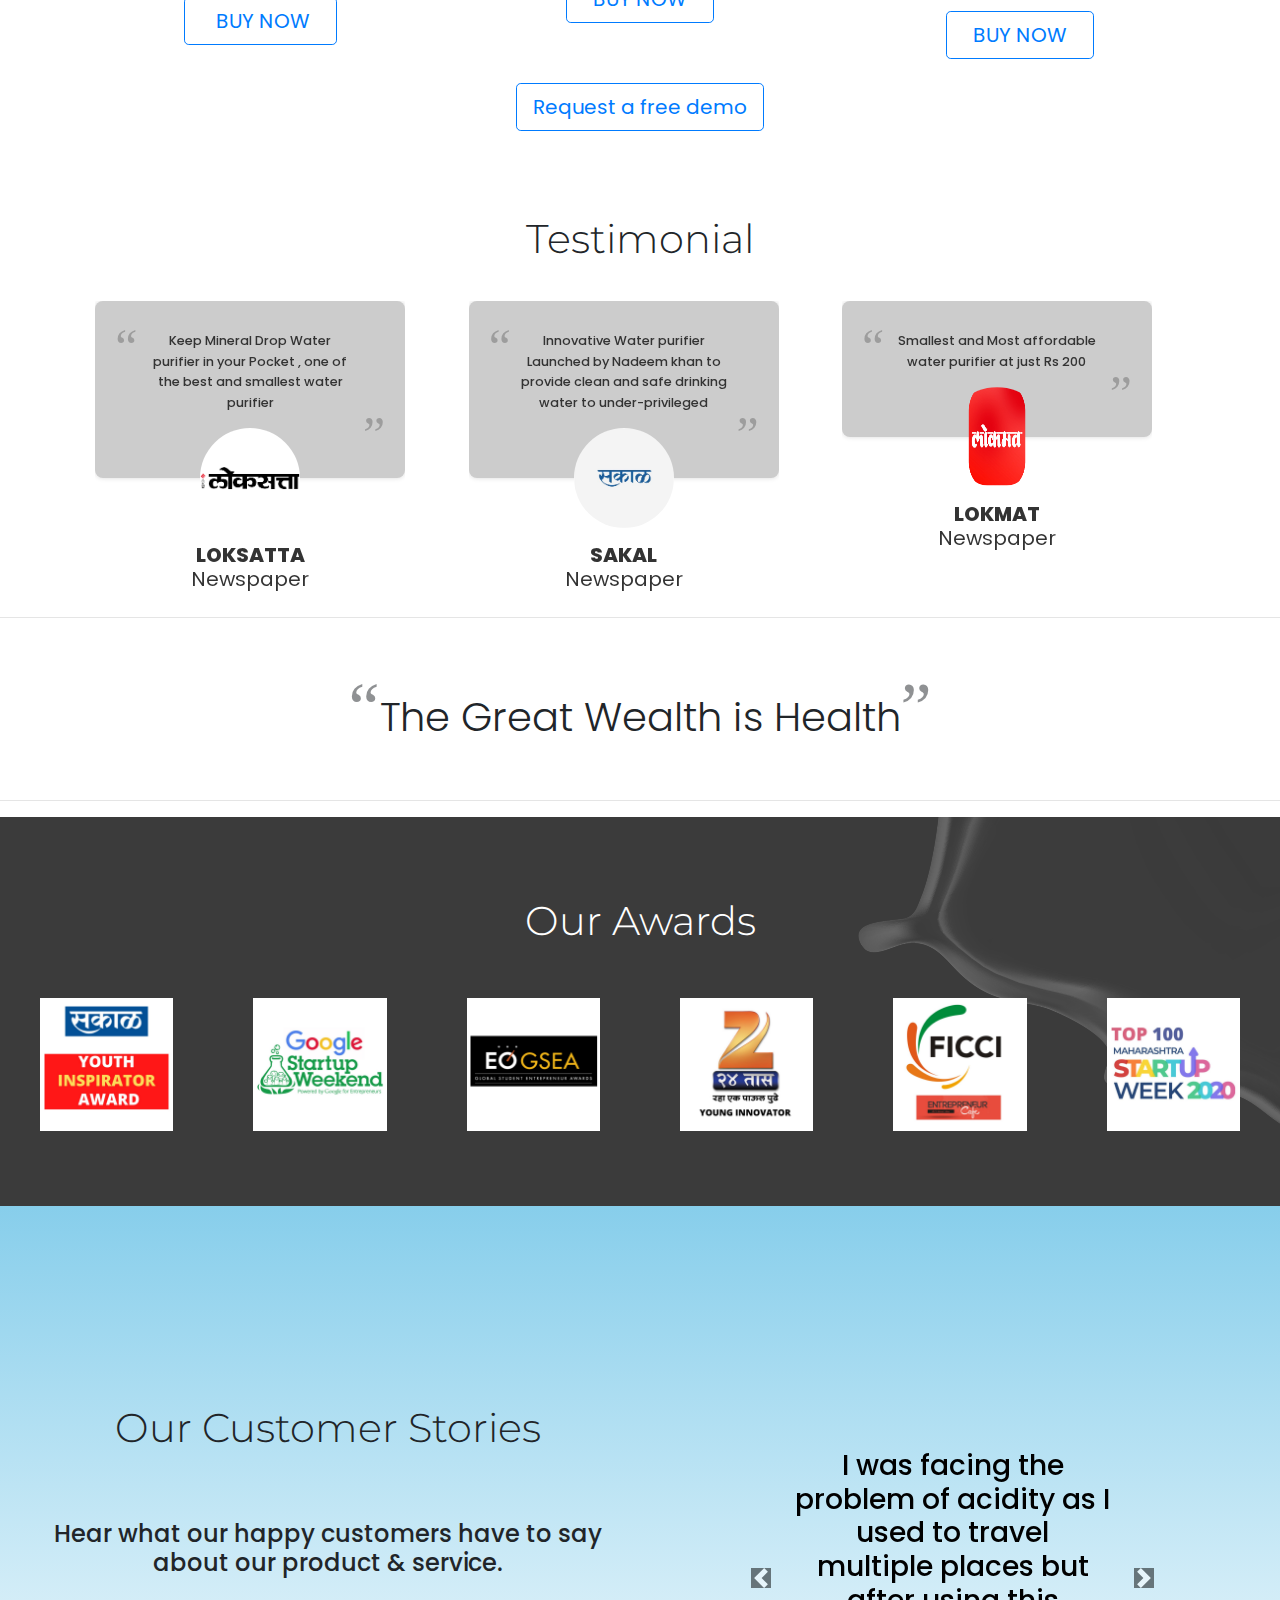
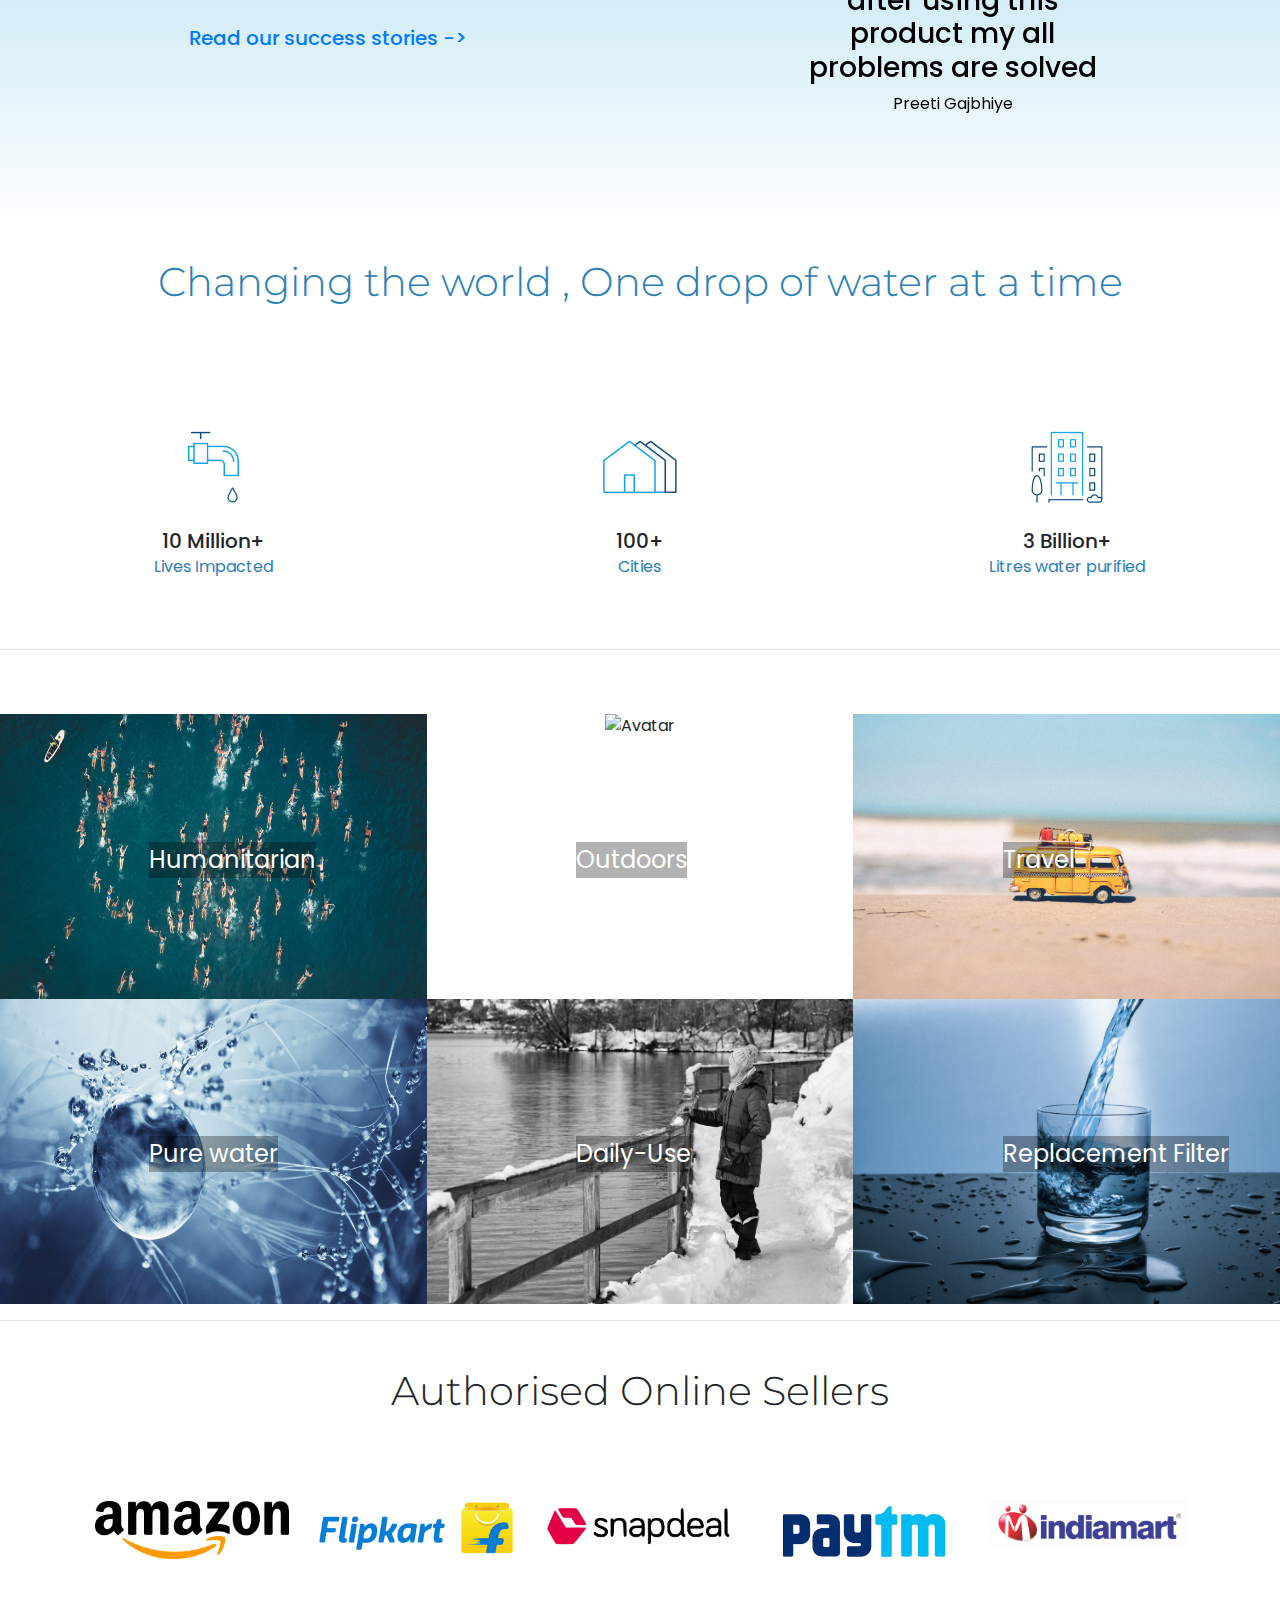
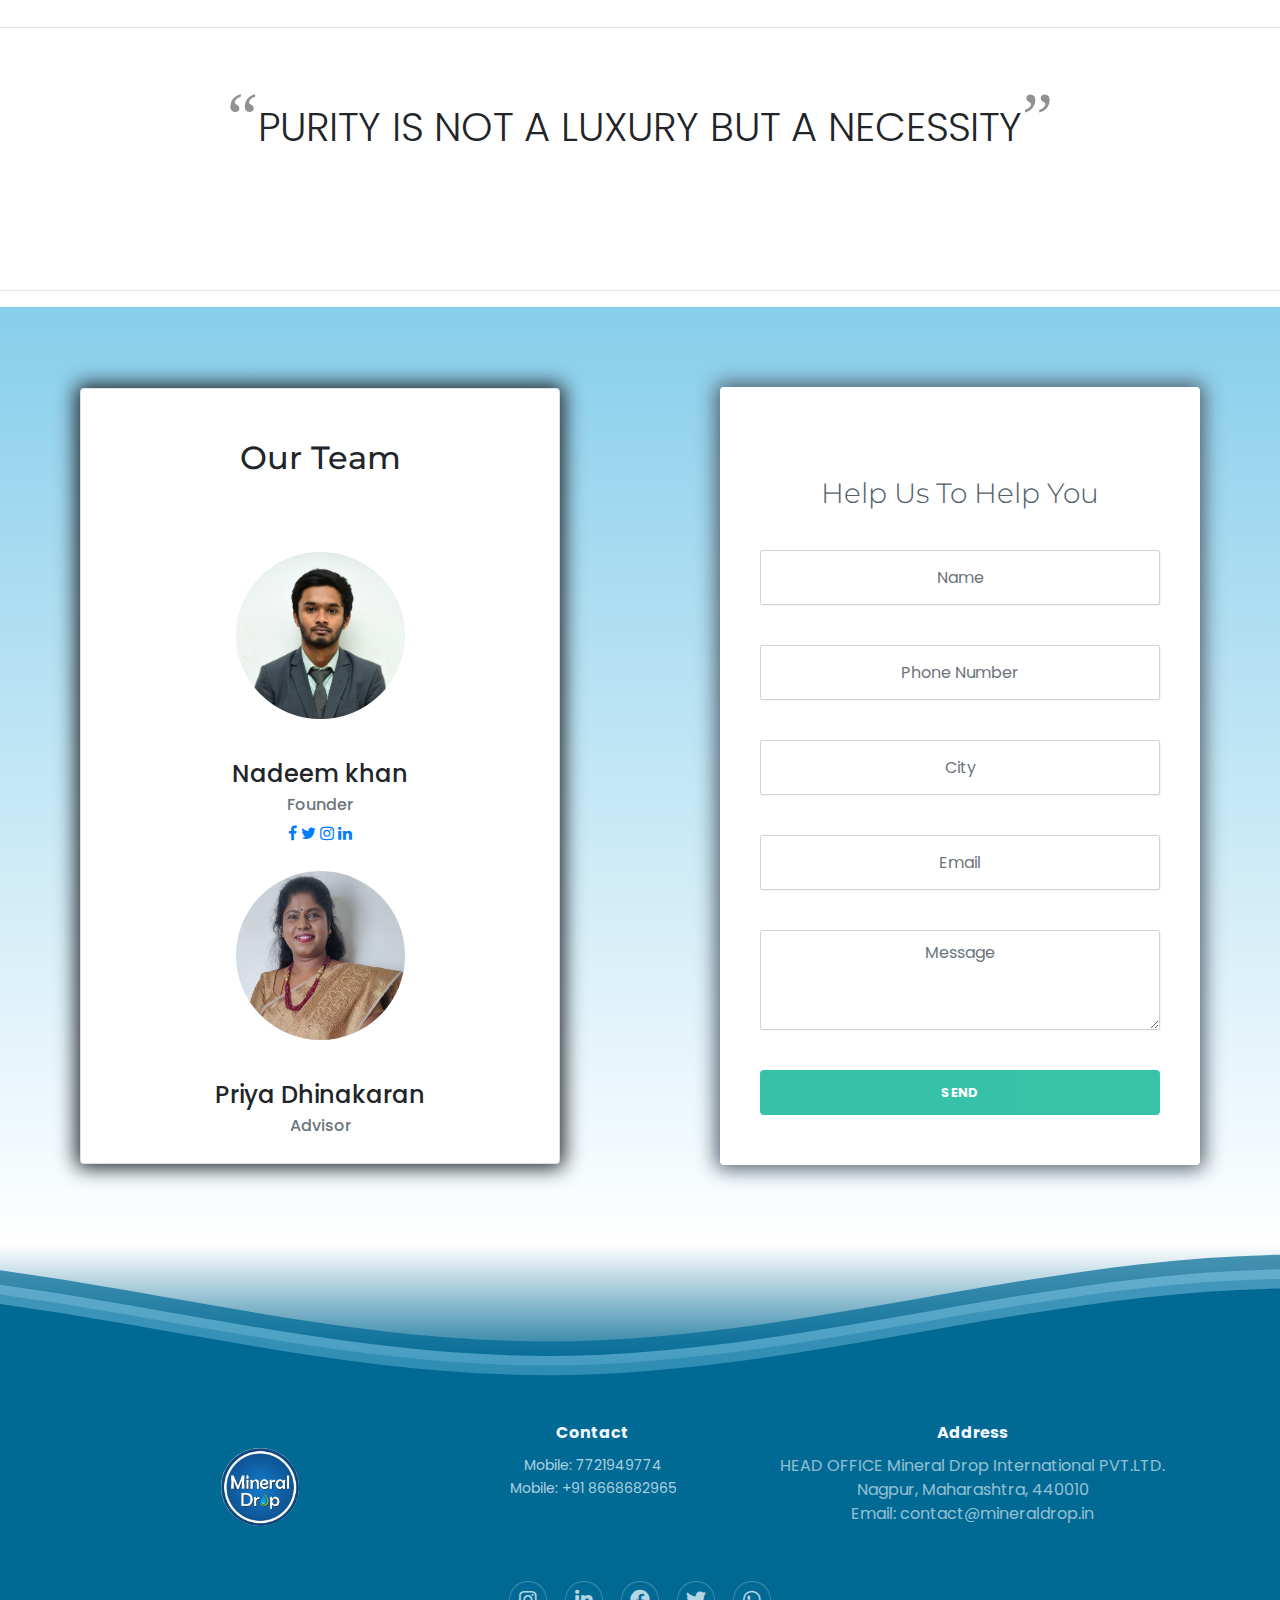
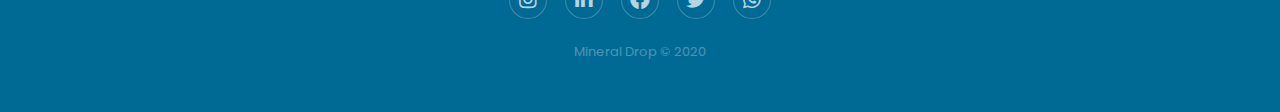
==== commit 978bf3a2: "Update index.html" ====
--- a/index.html
+++ b/index.html
@@ -681,10 +681,10 @@
 						<h3>Contact</h3>
 						<ul>
 							<li class="contact-us-item">
-								Tel: 0712-2549848
+								Mobile: 7721949774
 							</li>
 							<li class="contact-us-item">
-								Mobile: +91 9356915644
+								Mobile: +91 8668682965
 							</li>
 
 						</ul>
@@ -694,7 +694,6 @@
 						<p>
 							HEAD OFFICE
 							Mineral Drop International PVT.LTD.
-							Flat No. 104, 1 Floor Shri Apartment Behind Khare Town Post Office, Dharampeth,
 							Nagpur, Maharashtra, 440010
 						</p>
 						<p>
@@ -709,7 +708,7 @@
 						<a href="https://www.facebook.com/MineralDropPurifier" target="_blank"><i
 								class="fab fa-facebook-f"></i></a>
 						<a href="https://twitter.com/Mineral_drop" target="_blank"><i class="fab fa-twitter"></i></a>
-						<a href="https://wa.me/+919356915644?text=Hi%20Mineral-Drop%20this%20message%20is%20from%20your%20website" target="_blank"><i
+						<a href="https://wa.me/+917721949774?text=Hi%20Mineral-Drop%20this%20message%20is%20from%20your%20website" target="_blank"><i
 							class="fab fa-whatsapp"></i></a>
 					</div>
 				</div>
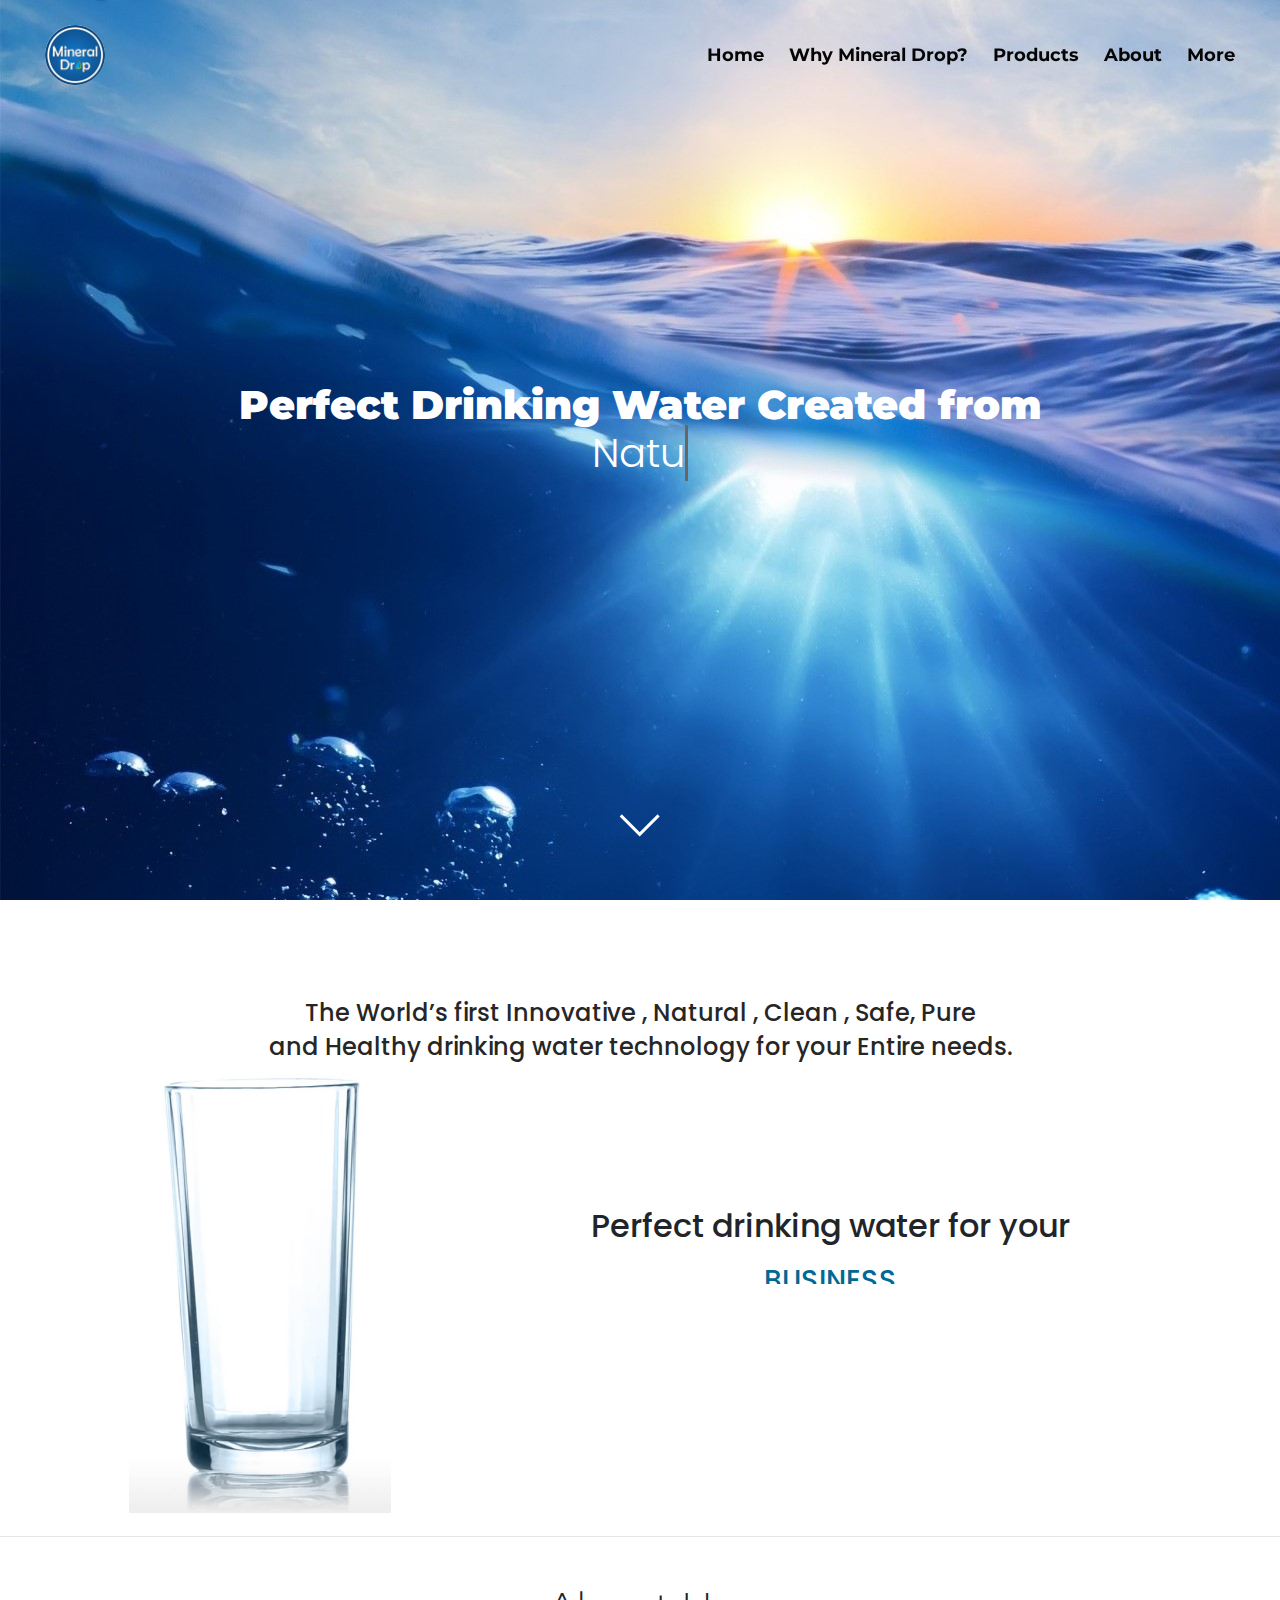
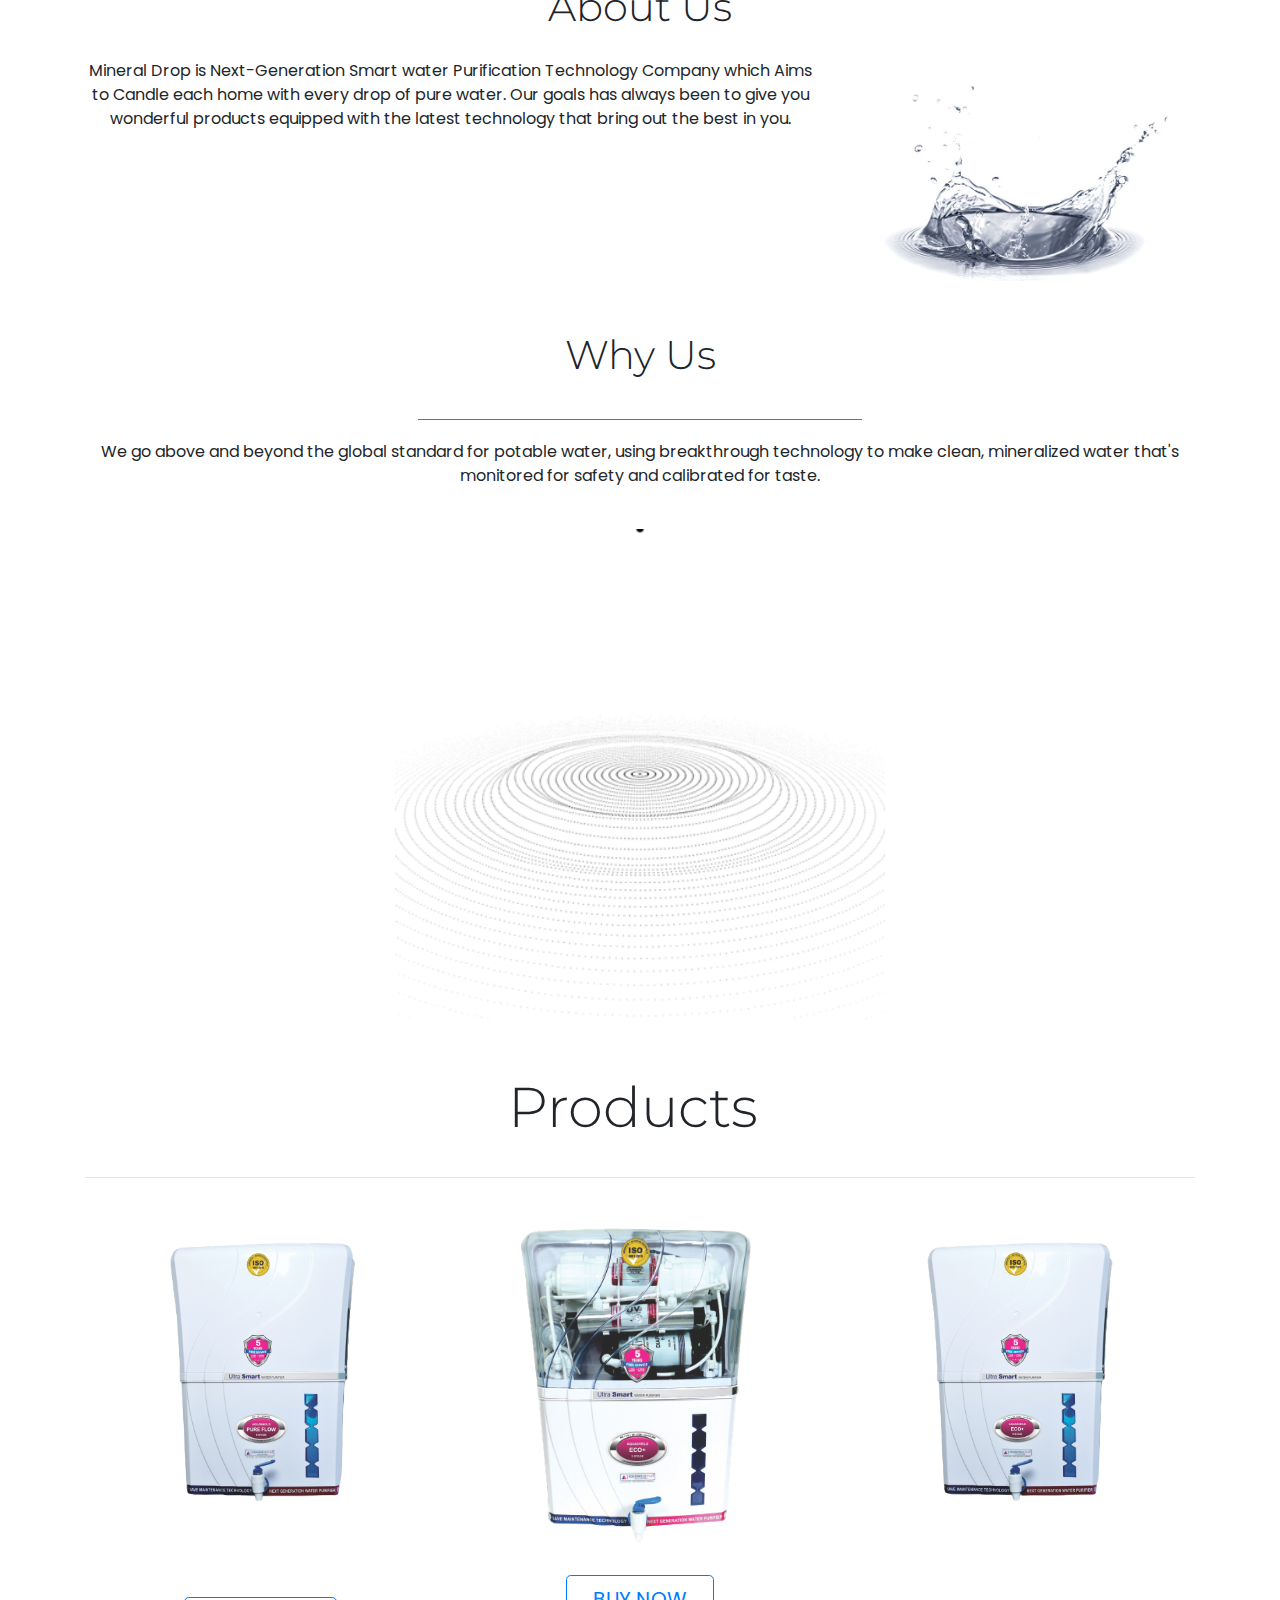
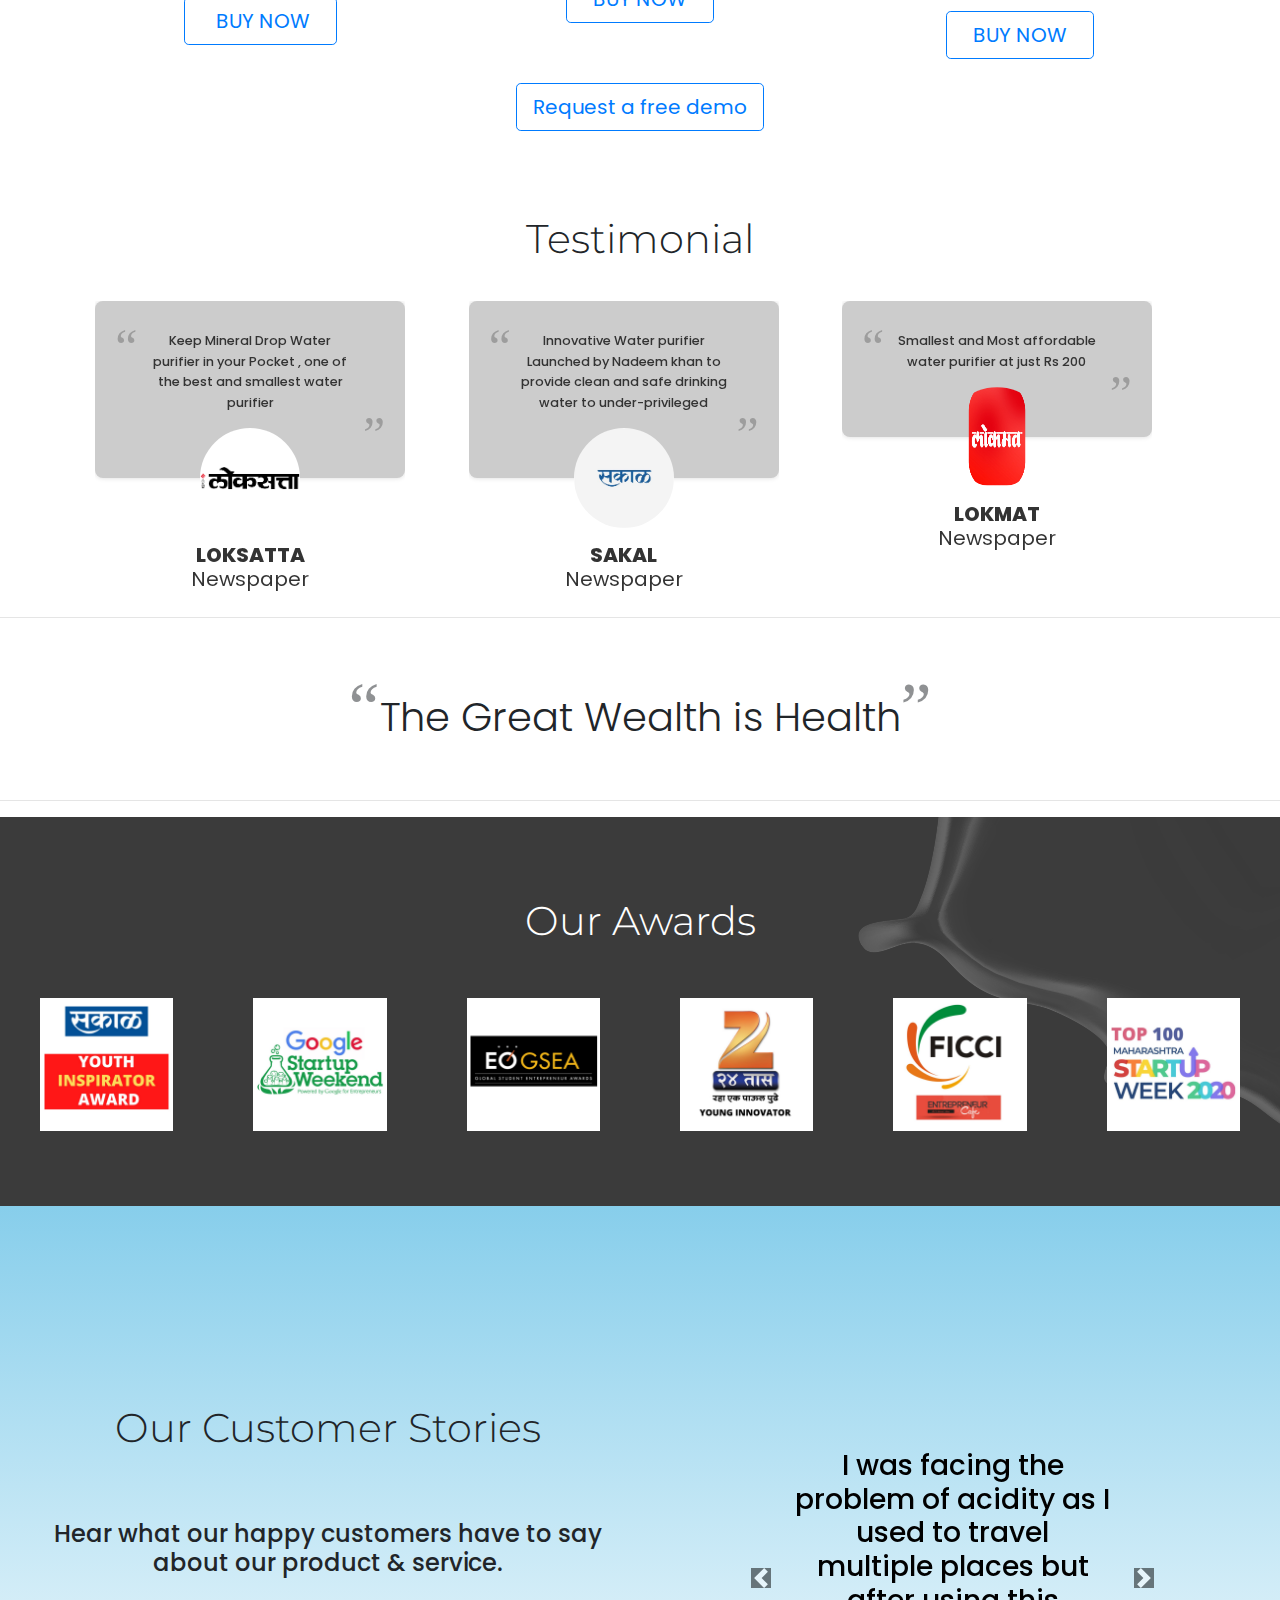
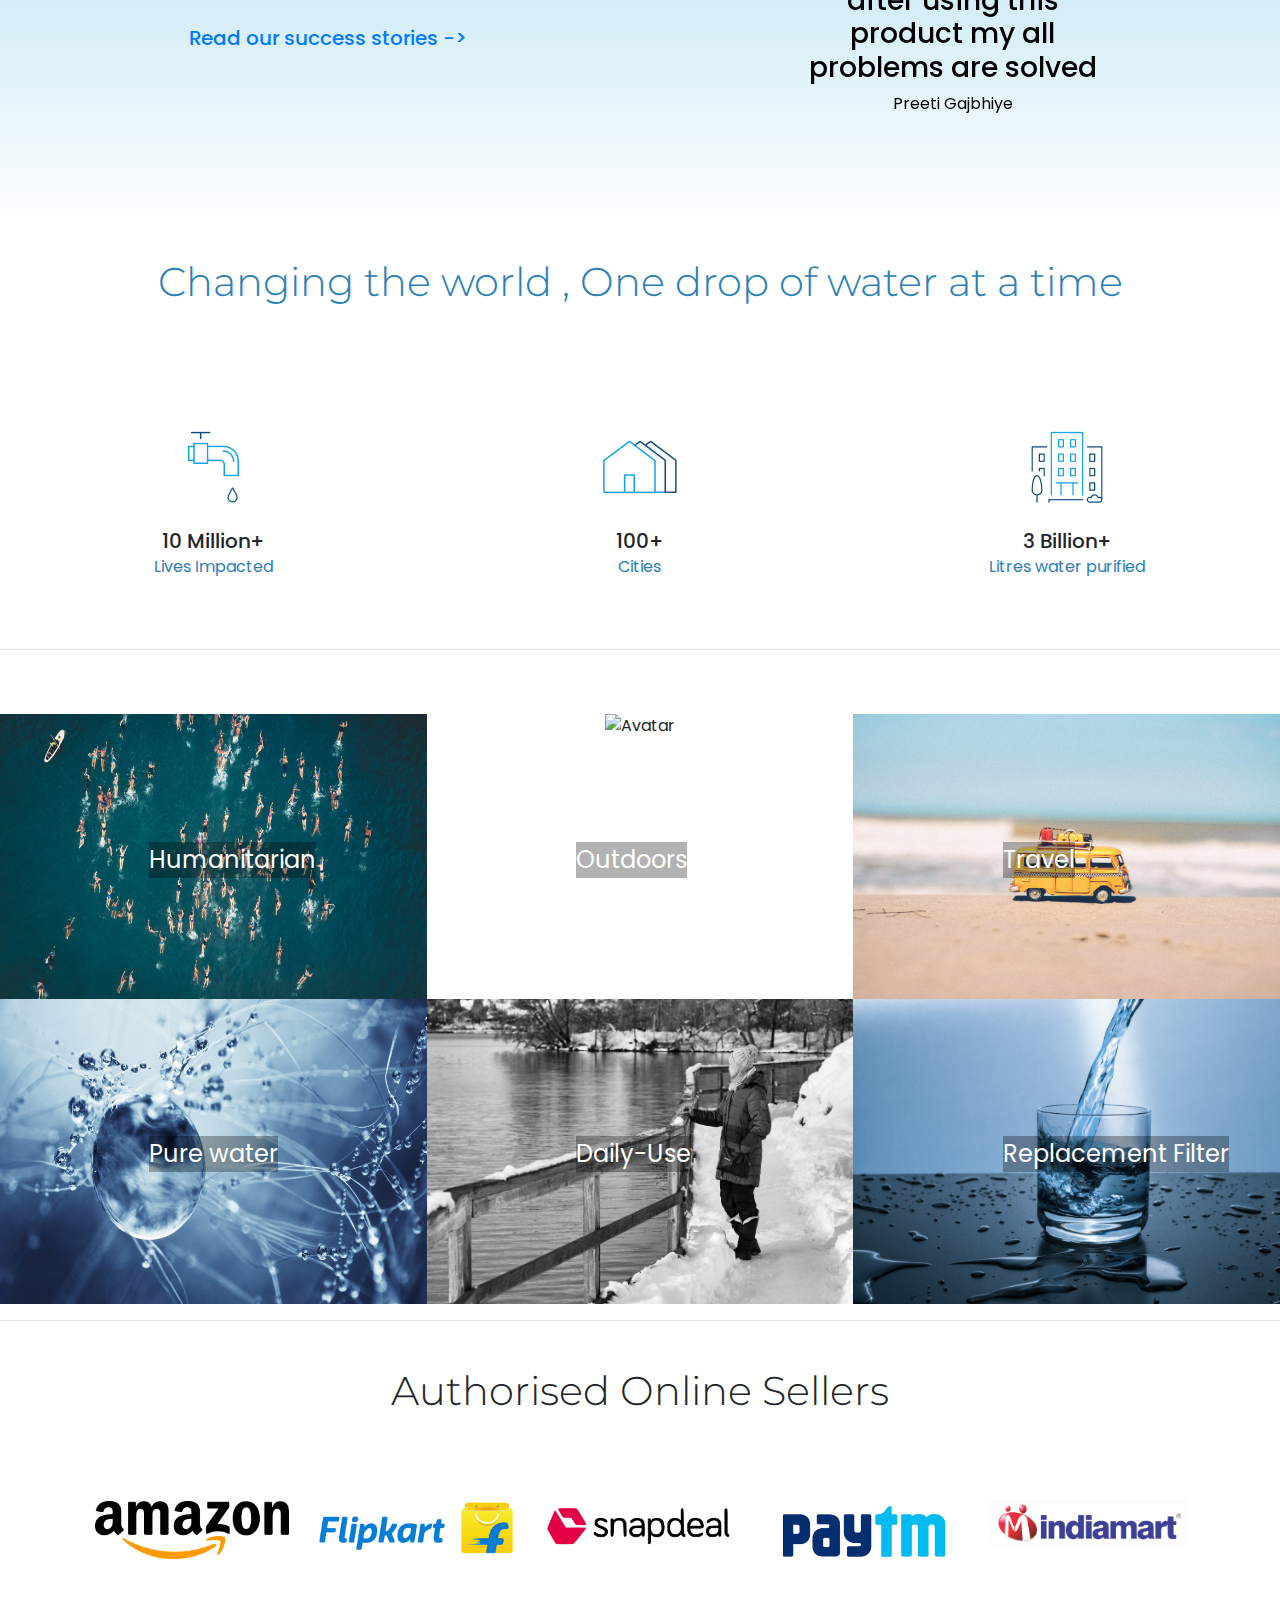
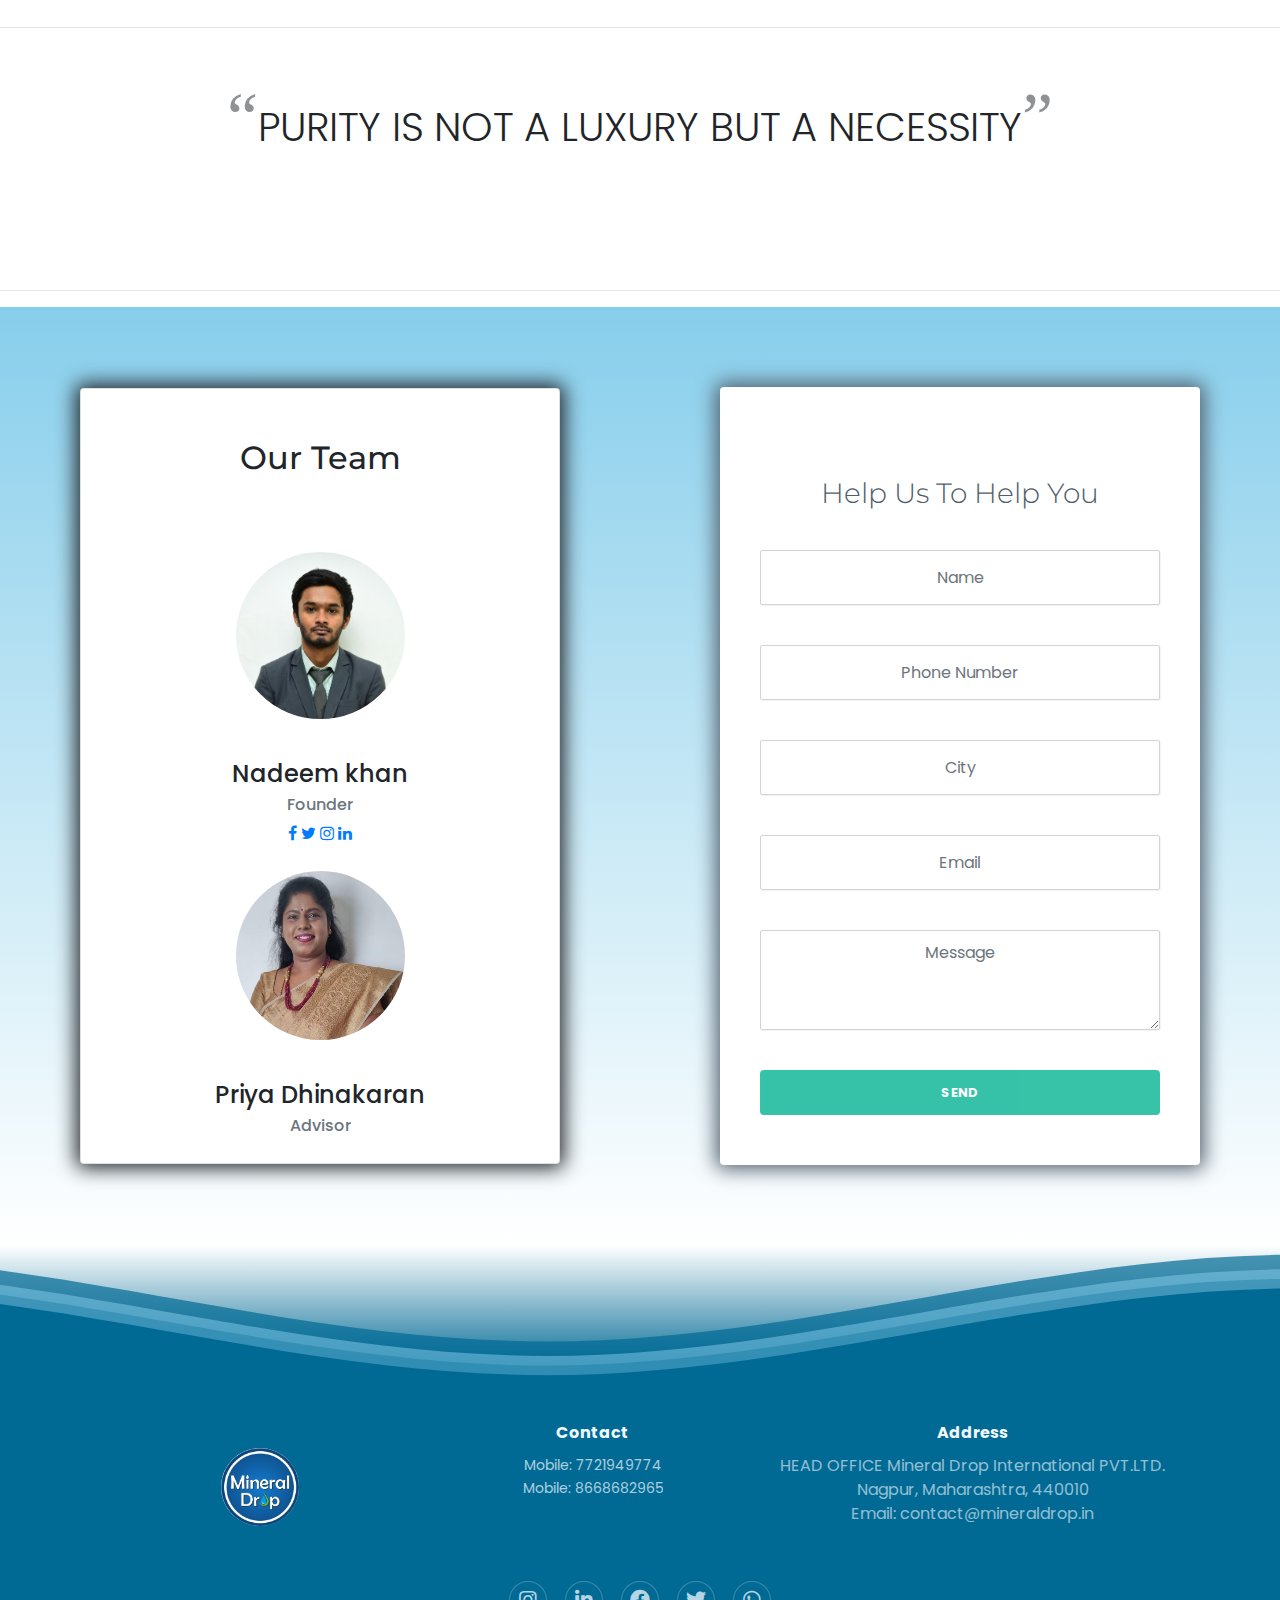
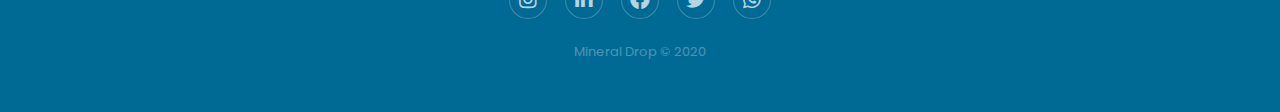
==== commit 49dd2e6c: "Update index.html" ====
--- a/index.html
+++ b/index.html
@@ -684,7 +684,7 @@
 								Mobile: 7721949774
 							</li>
 							<li class="contact-us-item">
-								Mobile: +91 8668682965
+								Mobile: 8668682965
 							</li>
 
 						</ul>
@@ -708,7 +708,7 @@
 						<a href="https://www.facebook.com/MineralDropPurifier" target="_blank"><i
 								class="fab fa-facebook-f"></i></a>
 						<a href="https://twitter.com/Mineral_drop" target="_blank"><i class="fab fa-twitter"></i></a>
-						<a href="https://wa.me/+917721949774?text=Hi%20Mineral-Drop%20this%20message%20is%20from%20your%20website" target="_blank"><i
+						<a href="https://wa.me/+918668682965?text=Hi%20Mineral-Drop%20this%20message%20is%20from%20your%20website" target="_blank"><i
 							class="fab fa-whatsapp"></i></a>
 					</div>
 				</div>
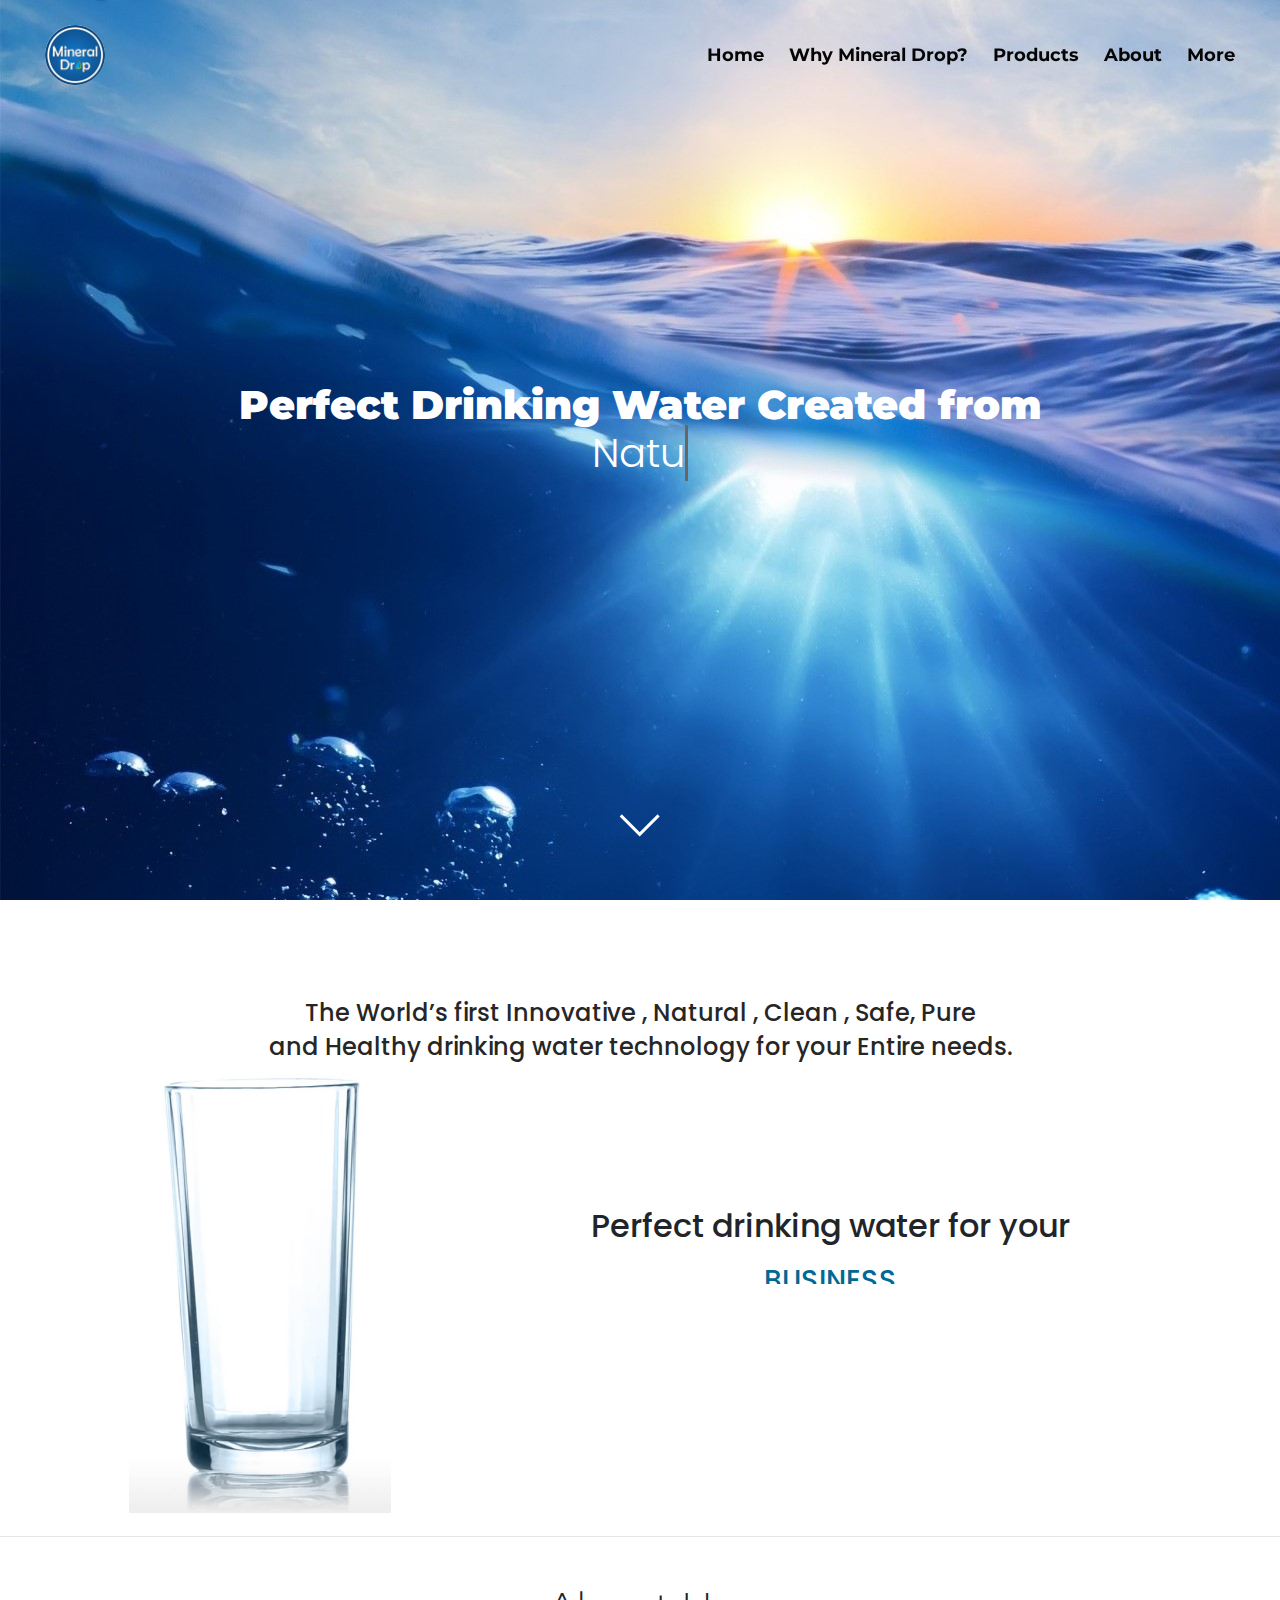
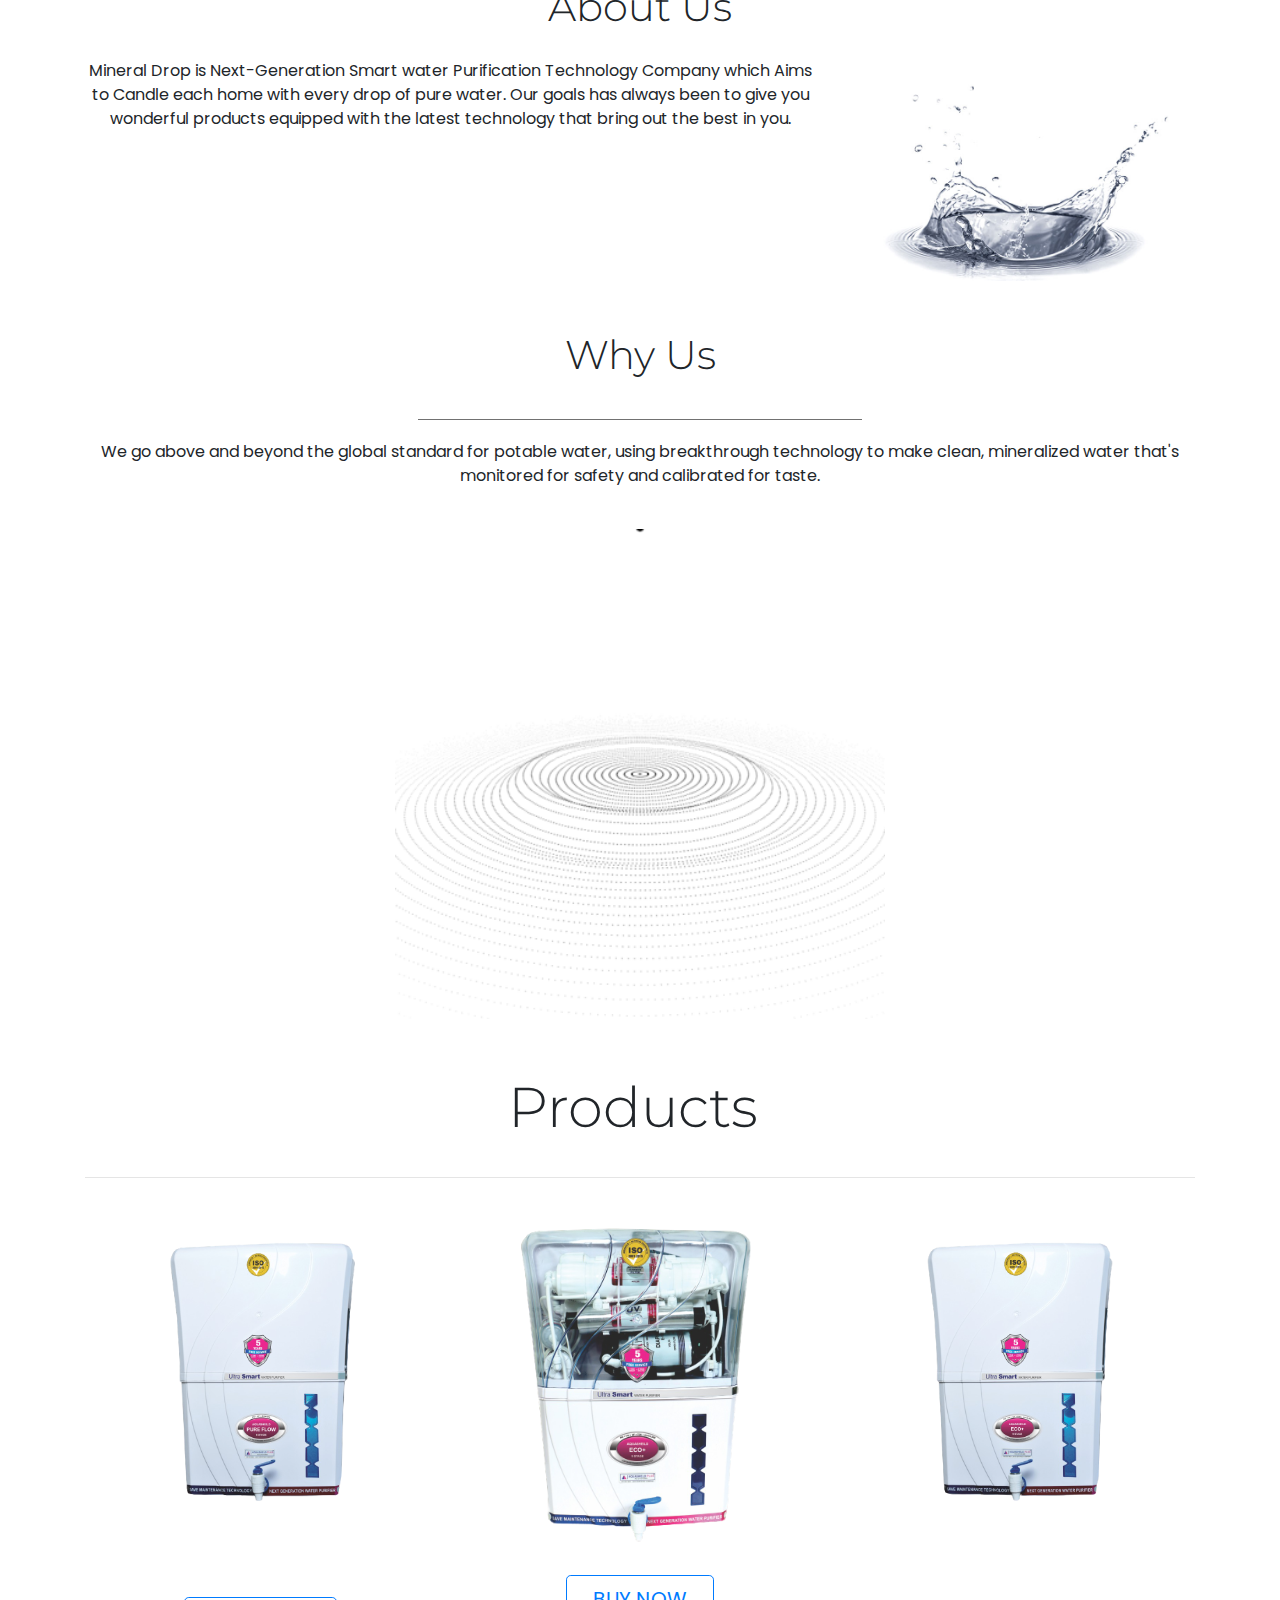
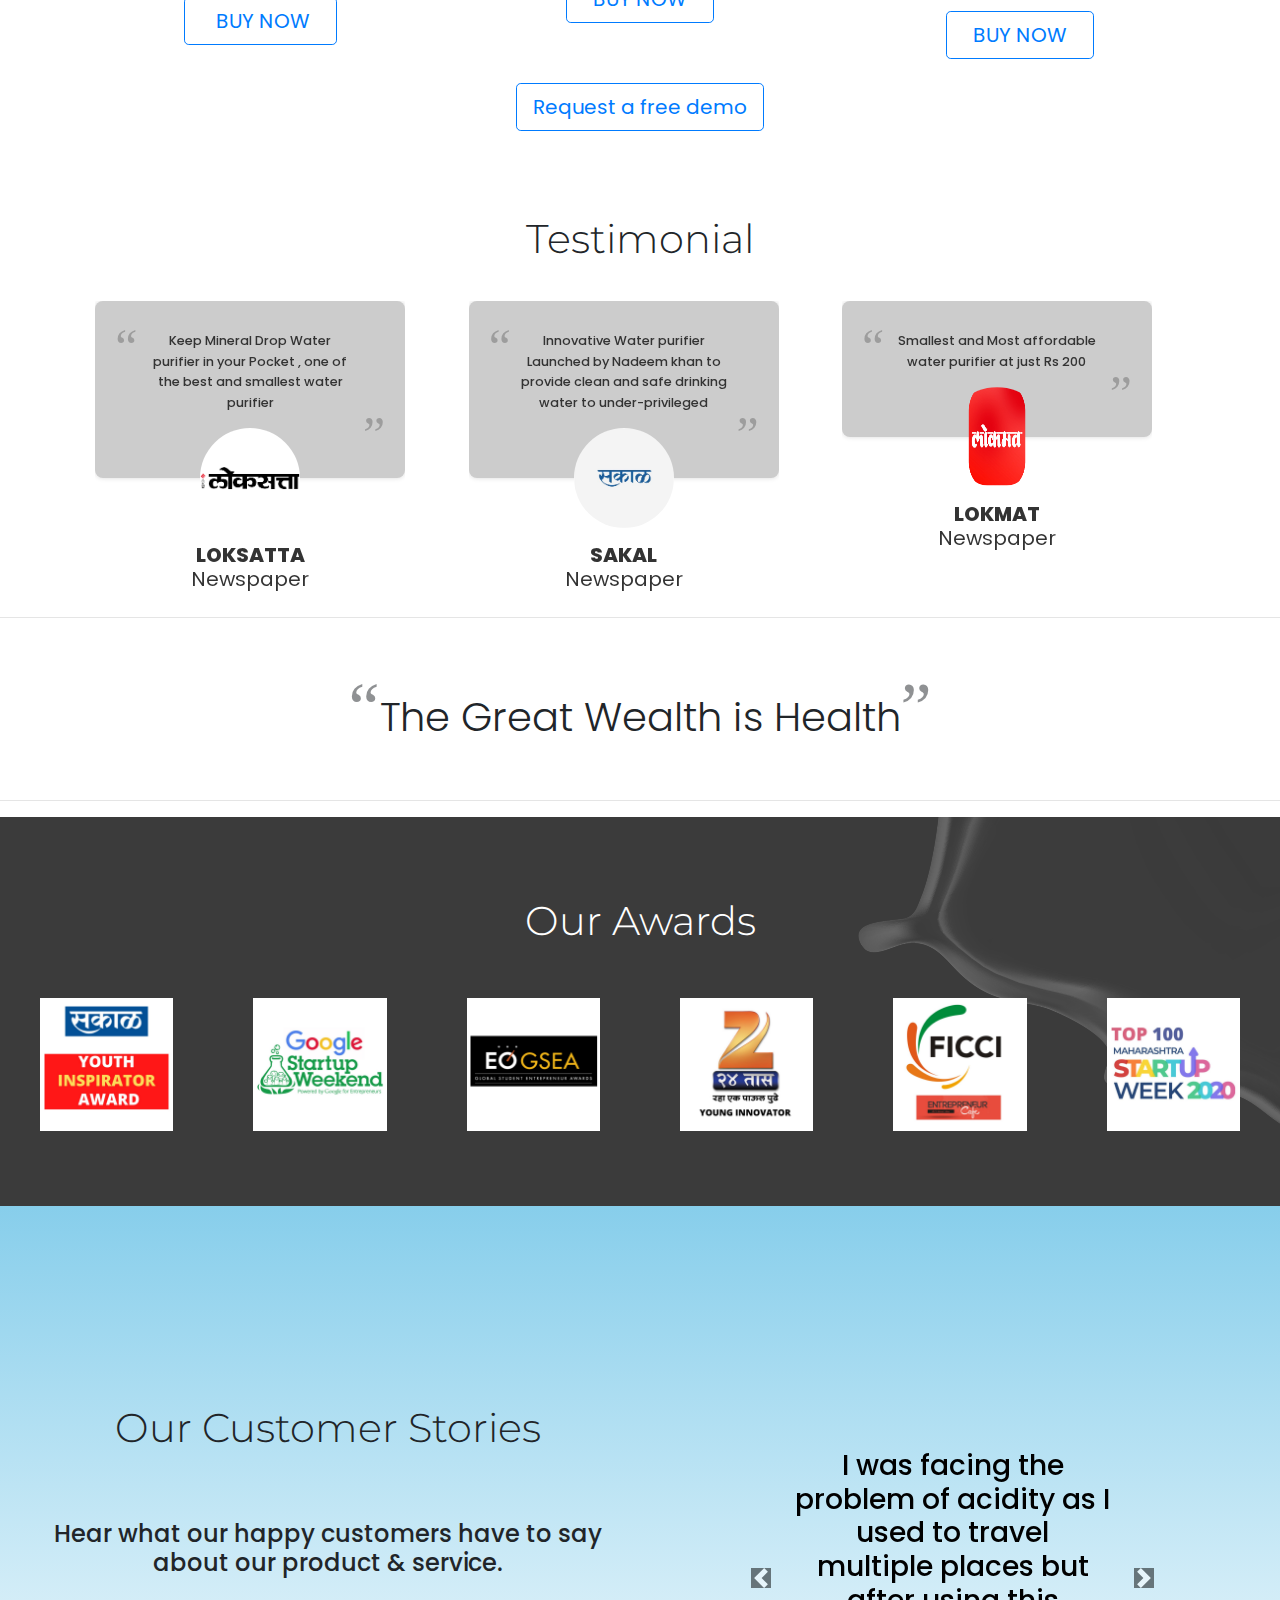
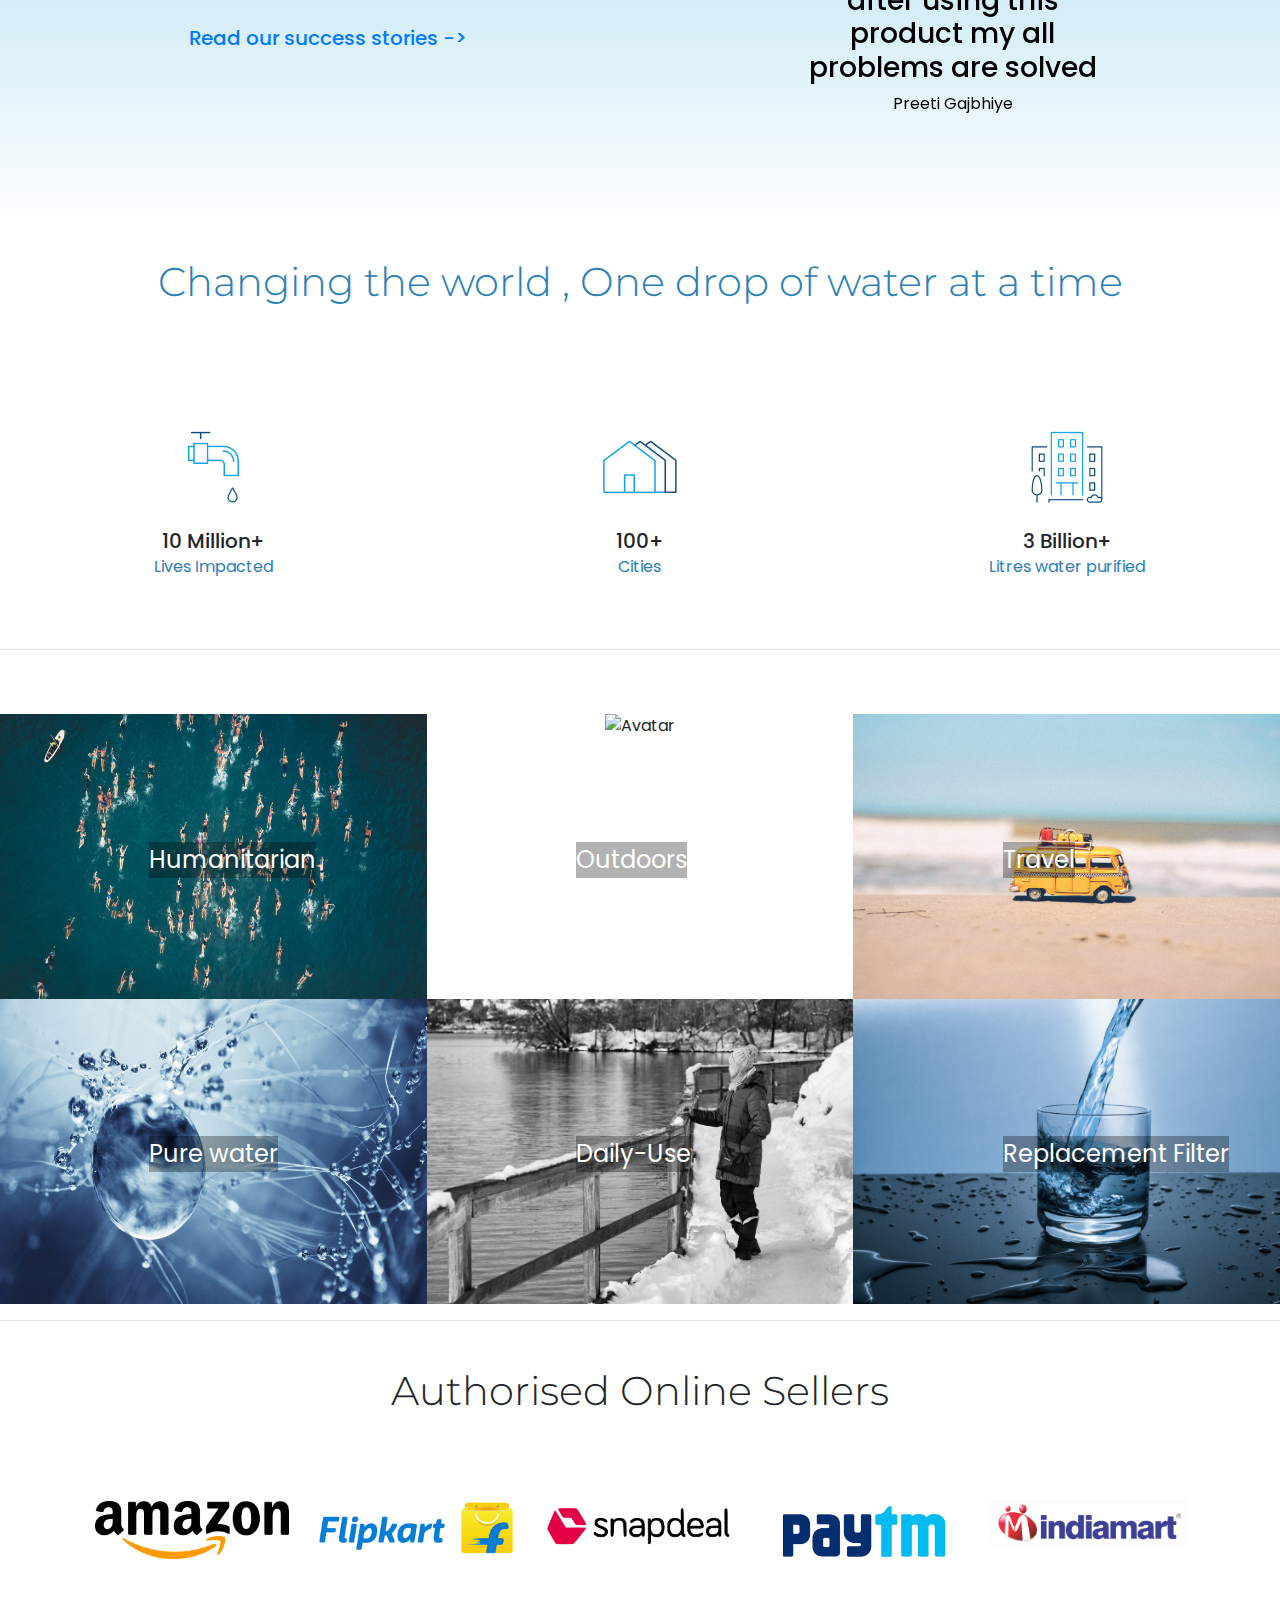
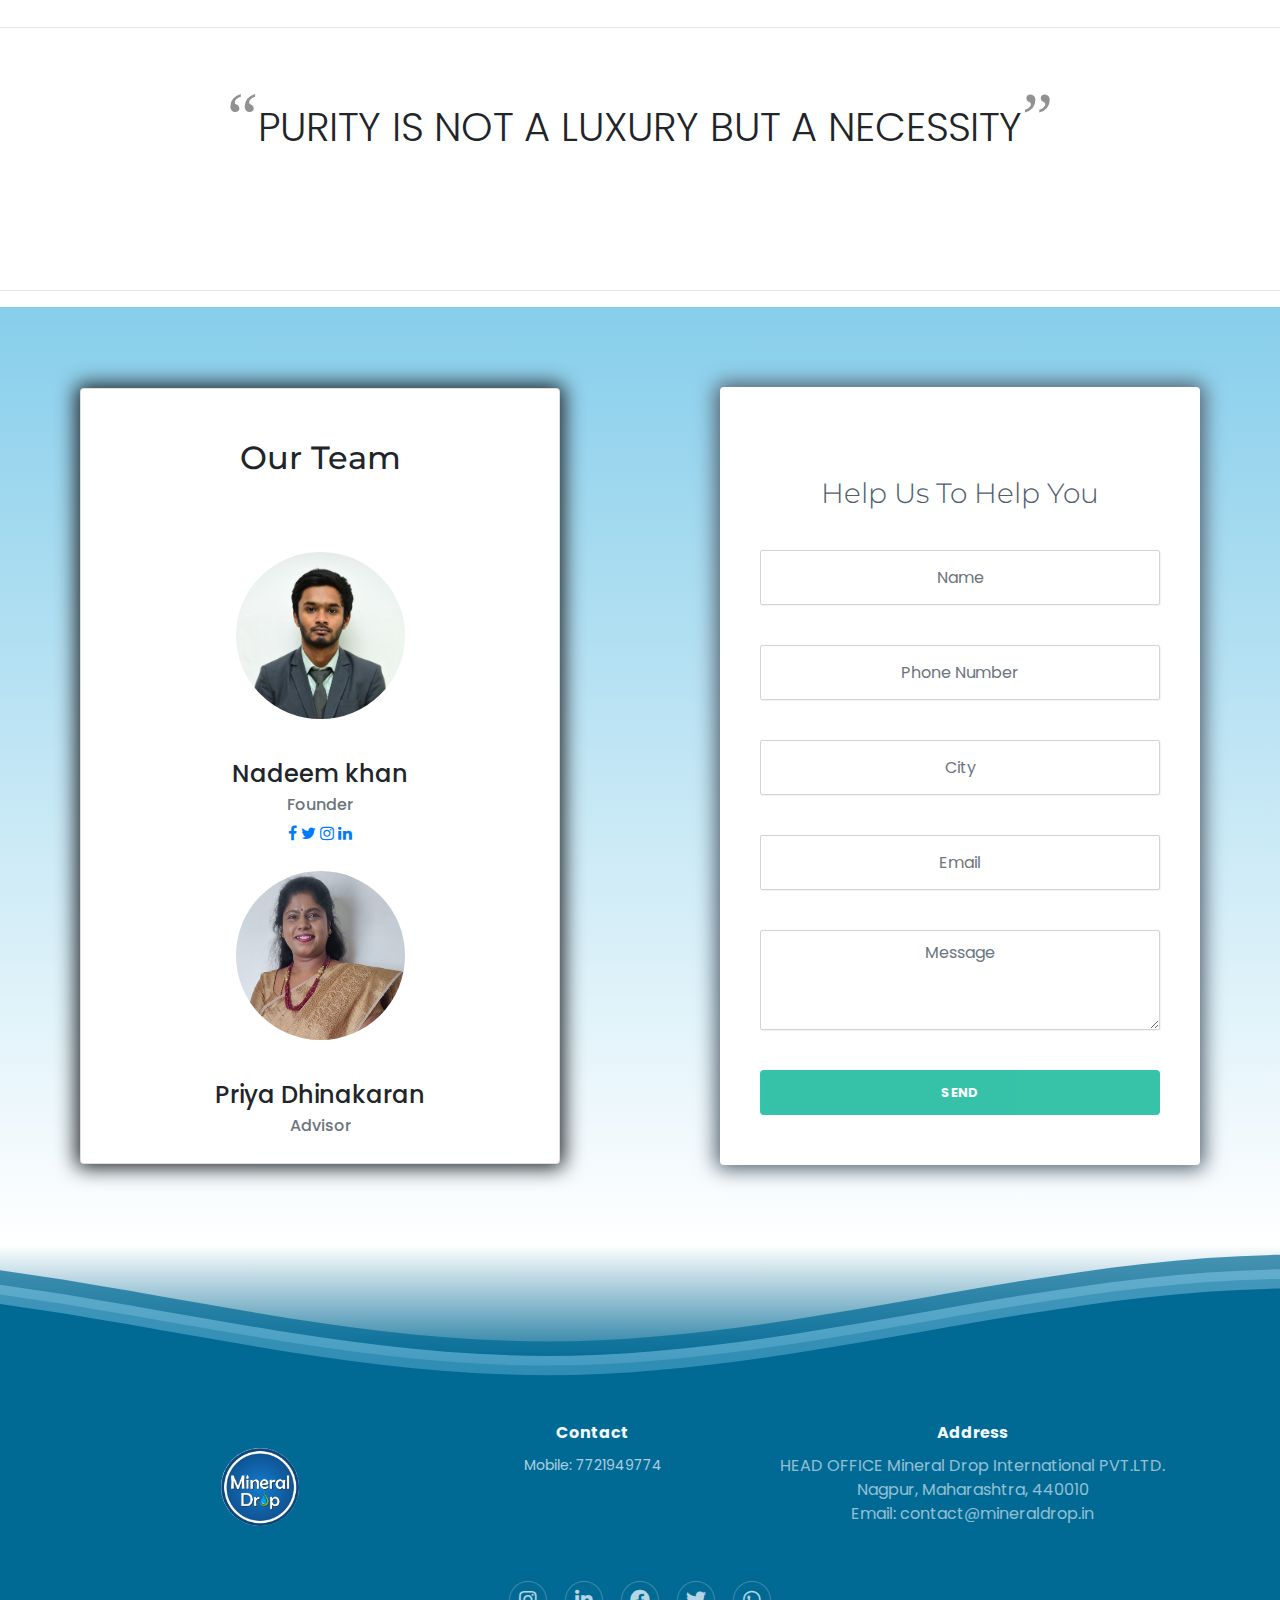
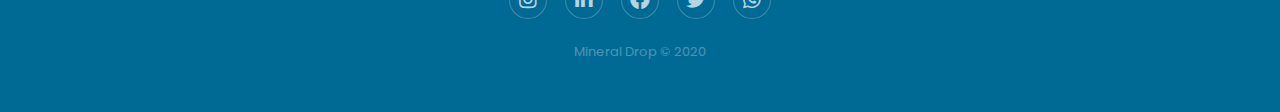
==== commit 1bad3a0c: "Update index.html" ====
--- a/index.html
+++ b/index.html
@@ -683,9 +683,6 @@
 							<li class="contact-us-item">
 								Mobile: 7721949774
 							</li>
-							<li class="contact-us-item">
-								Mobile: 8668682965
-							</li>
 
 						</ul>
 					</div>
